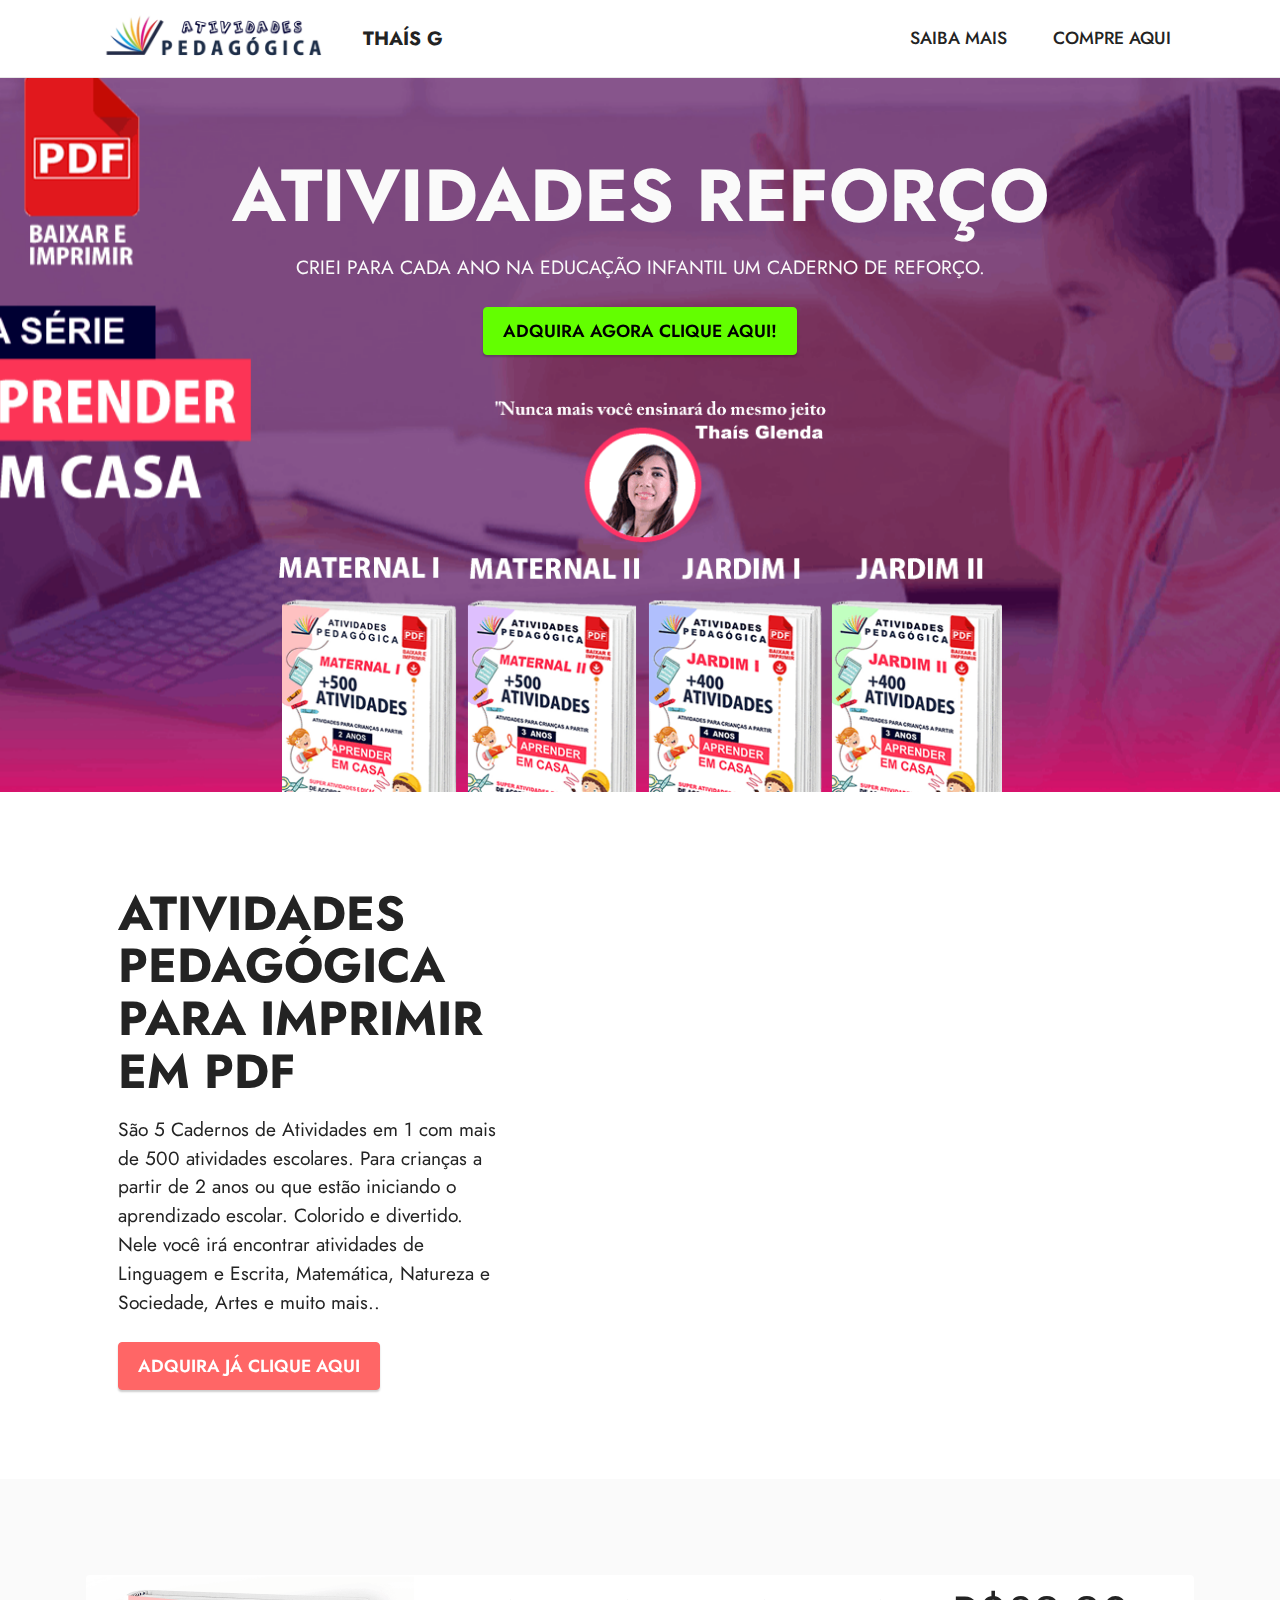
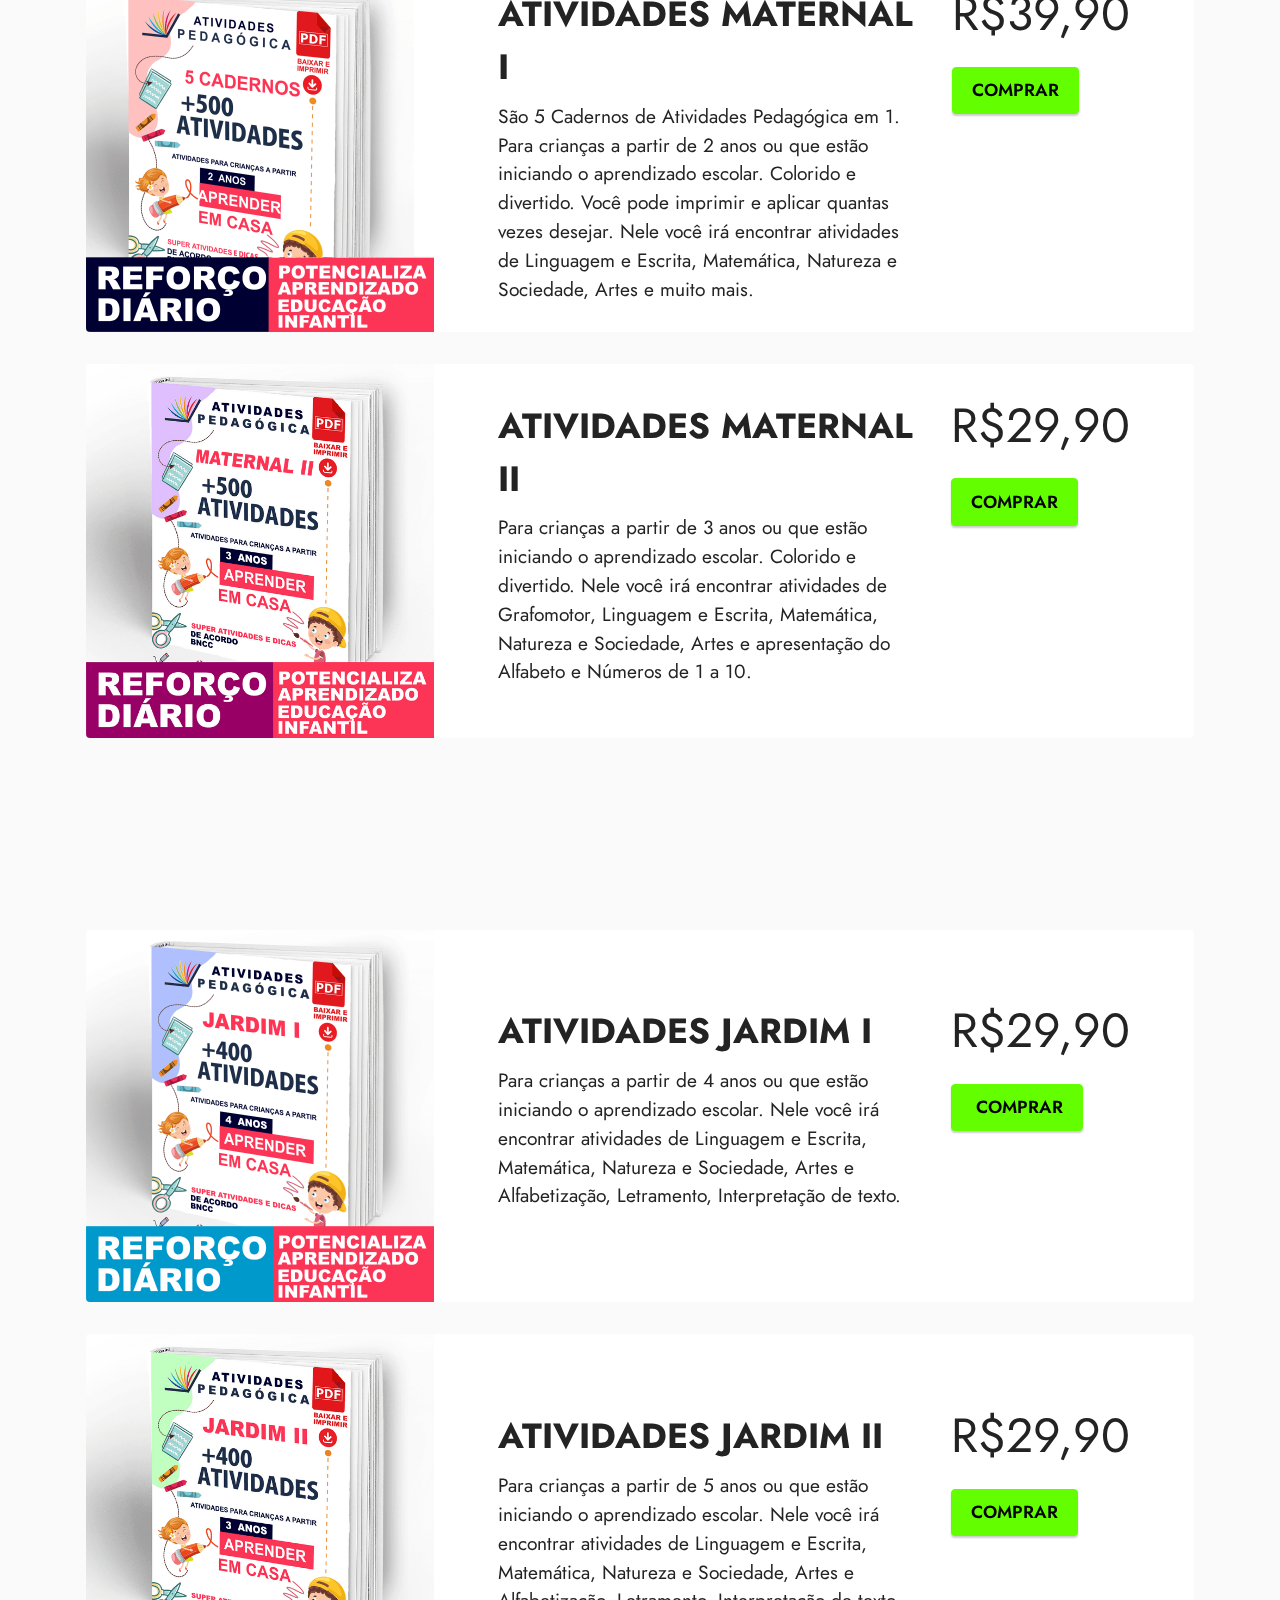
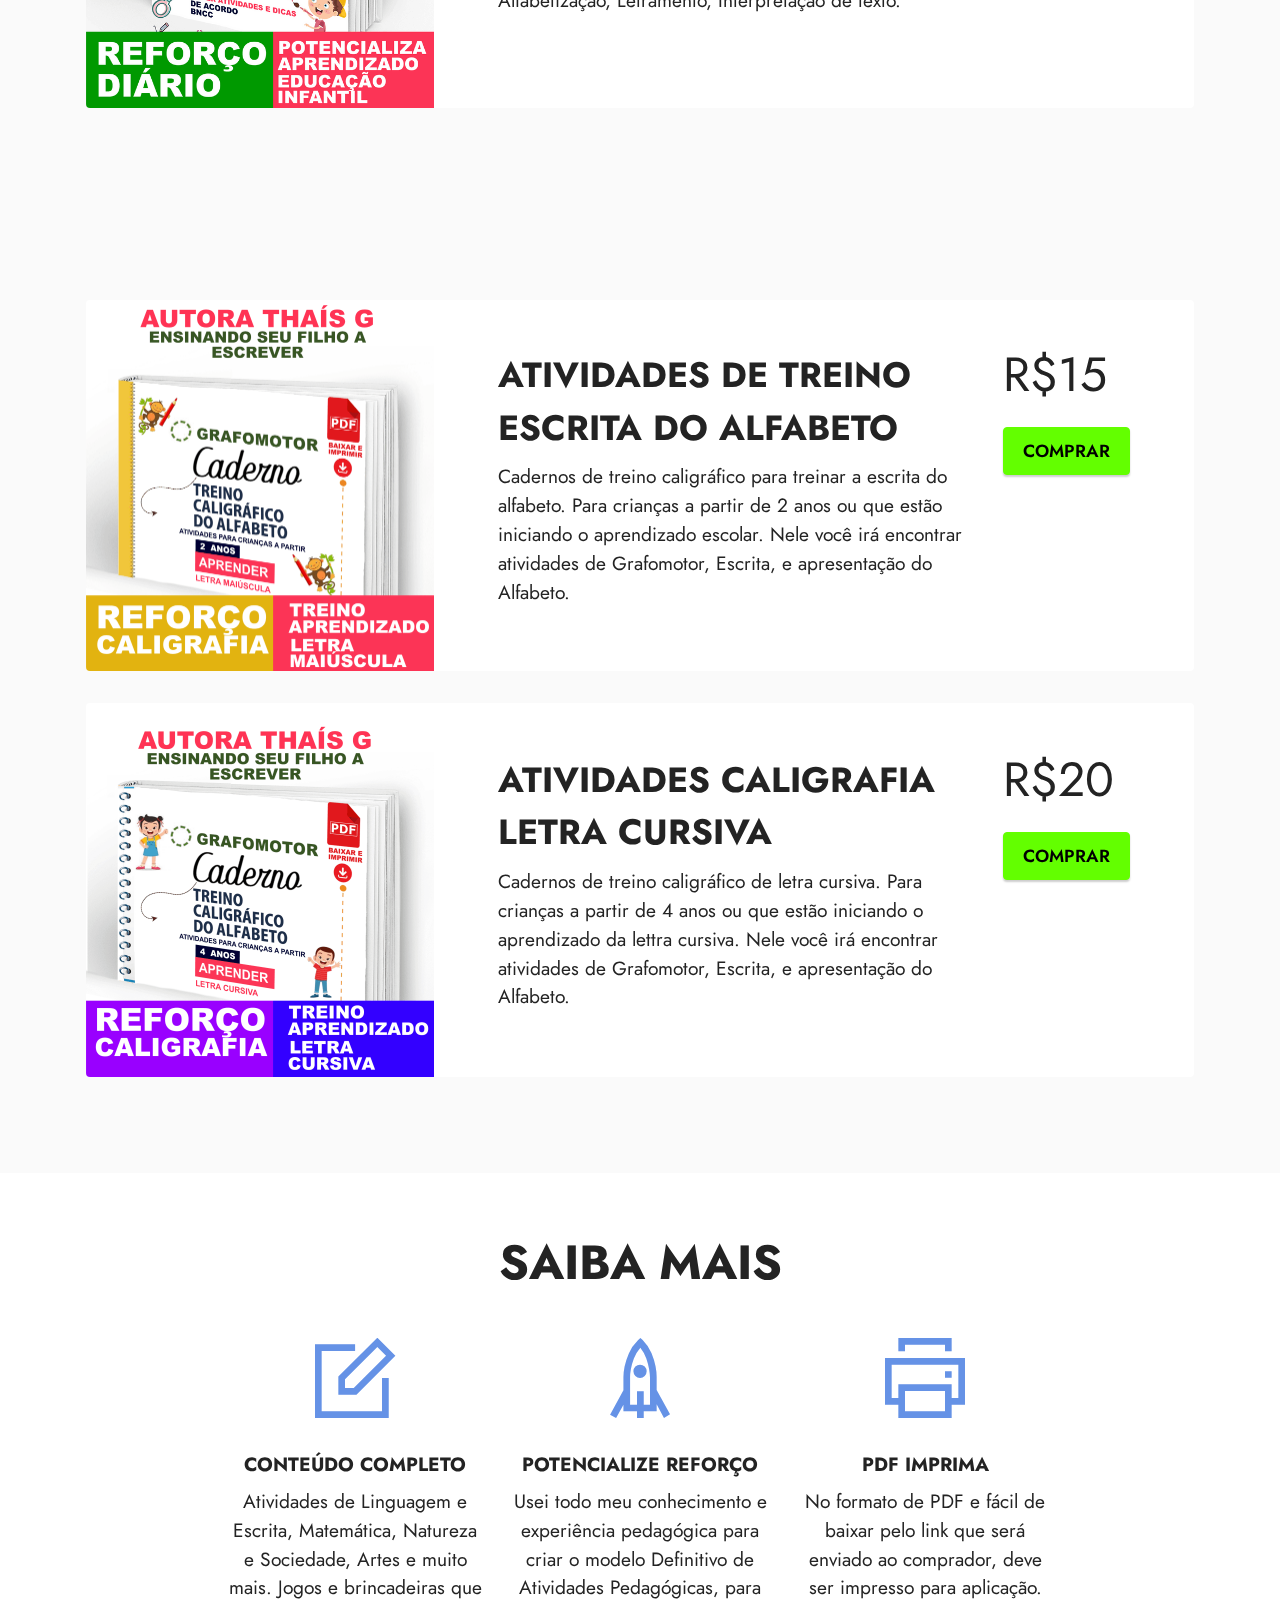
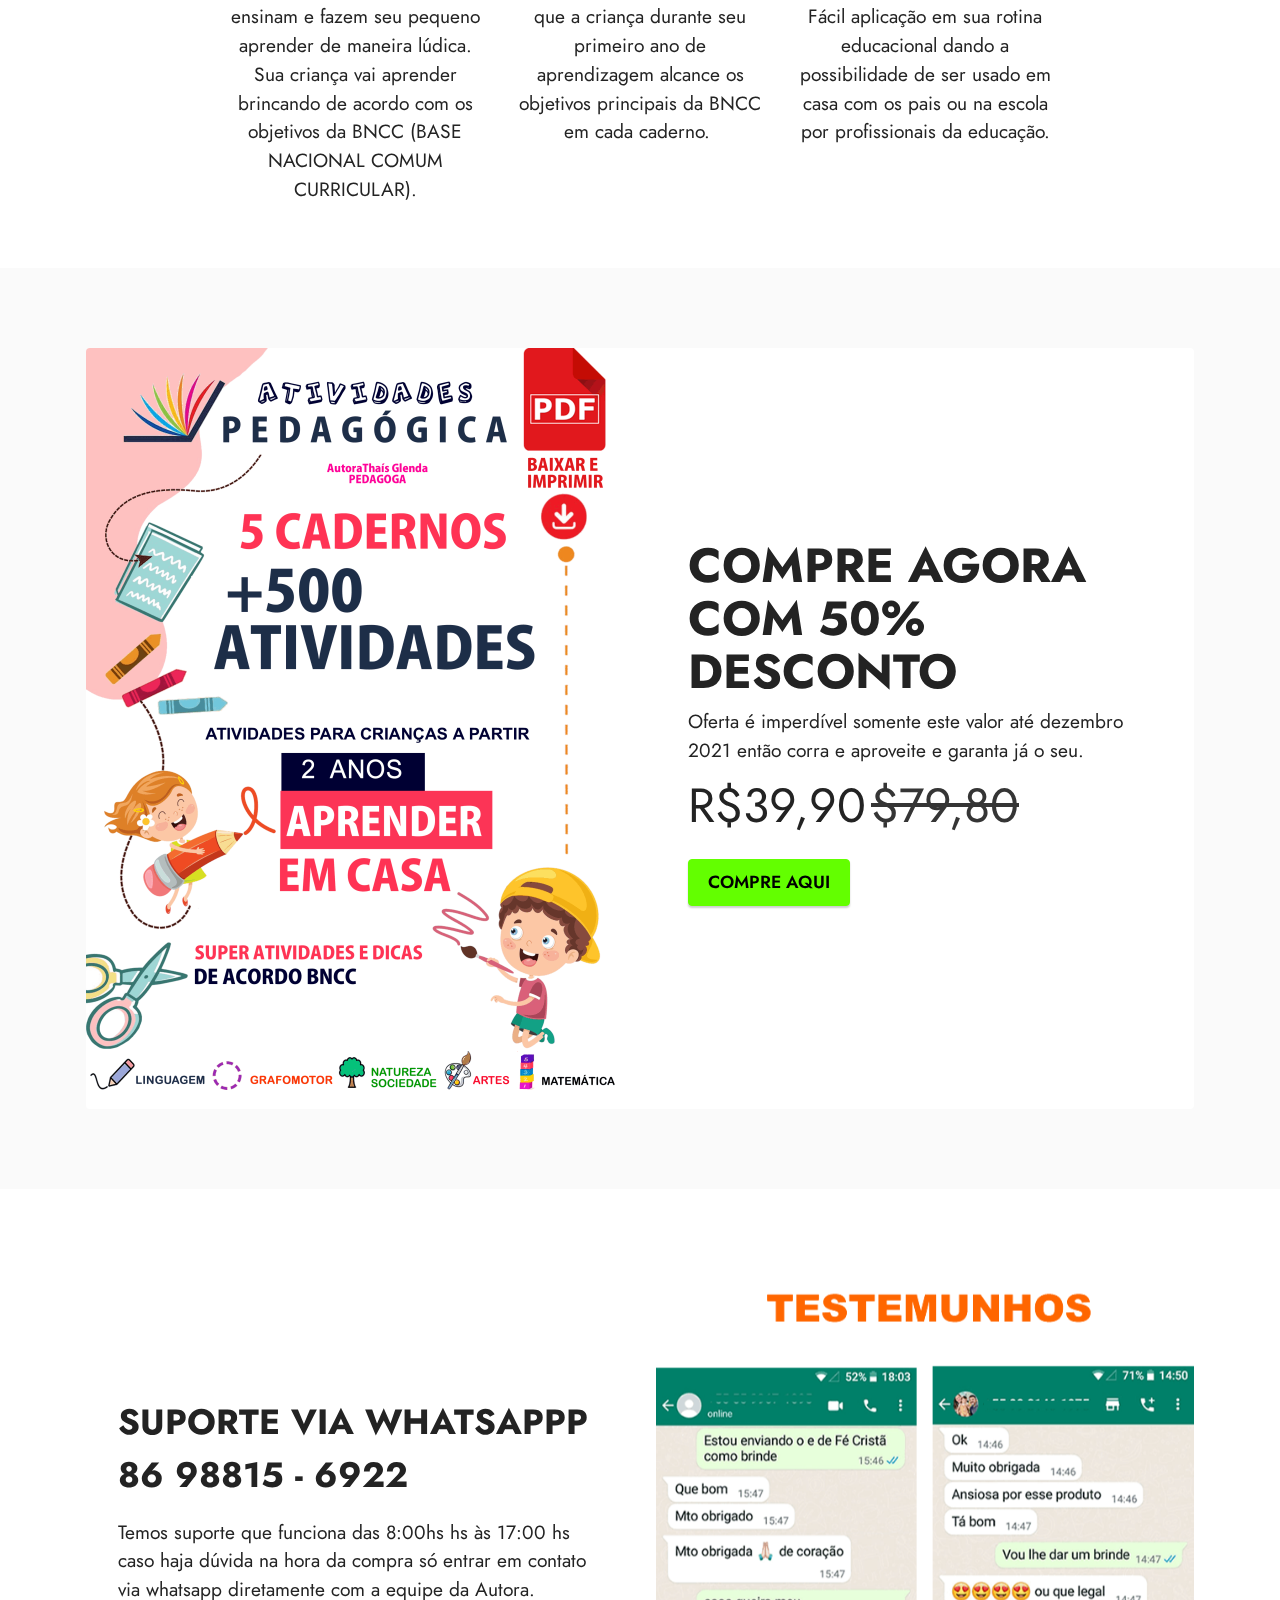
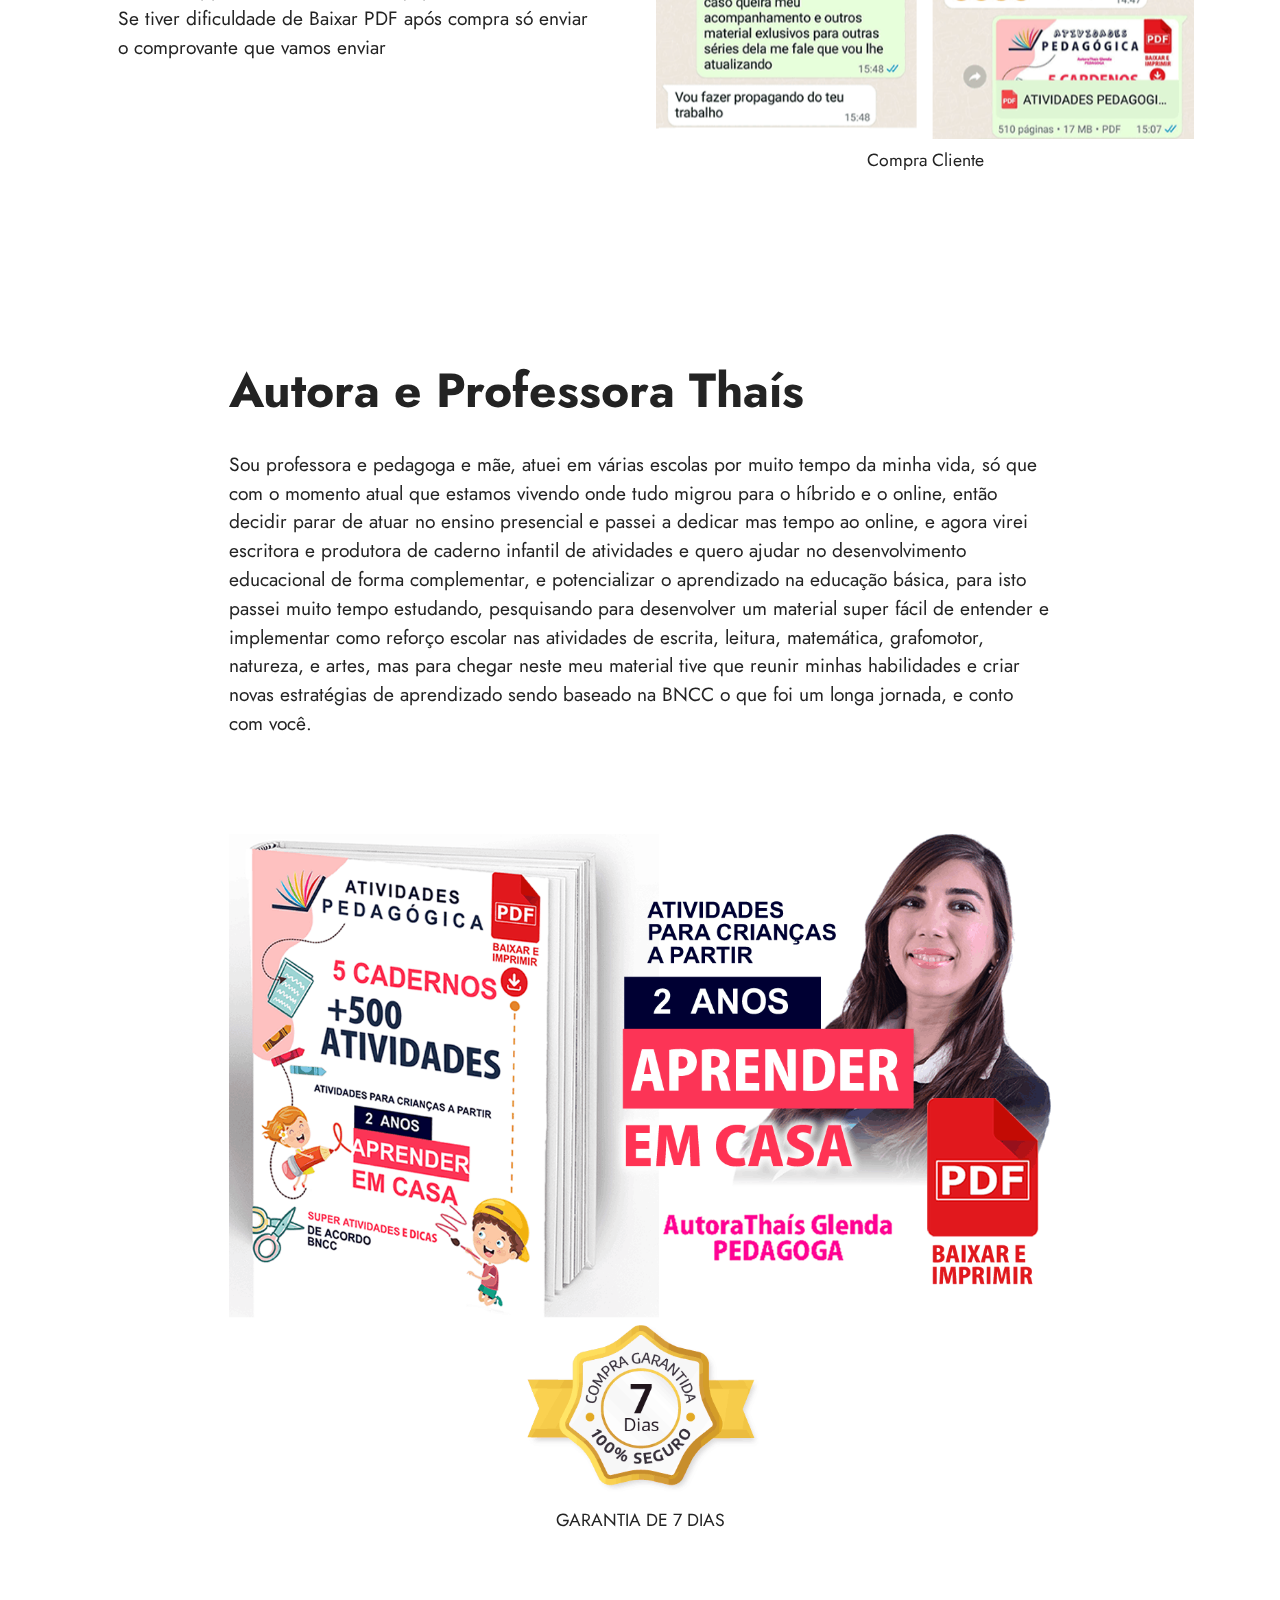
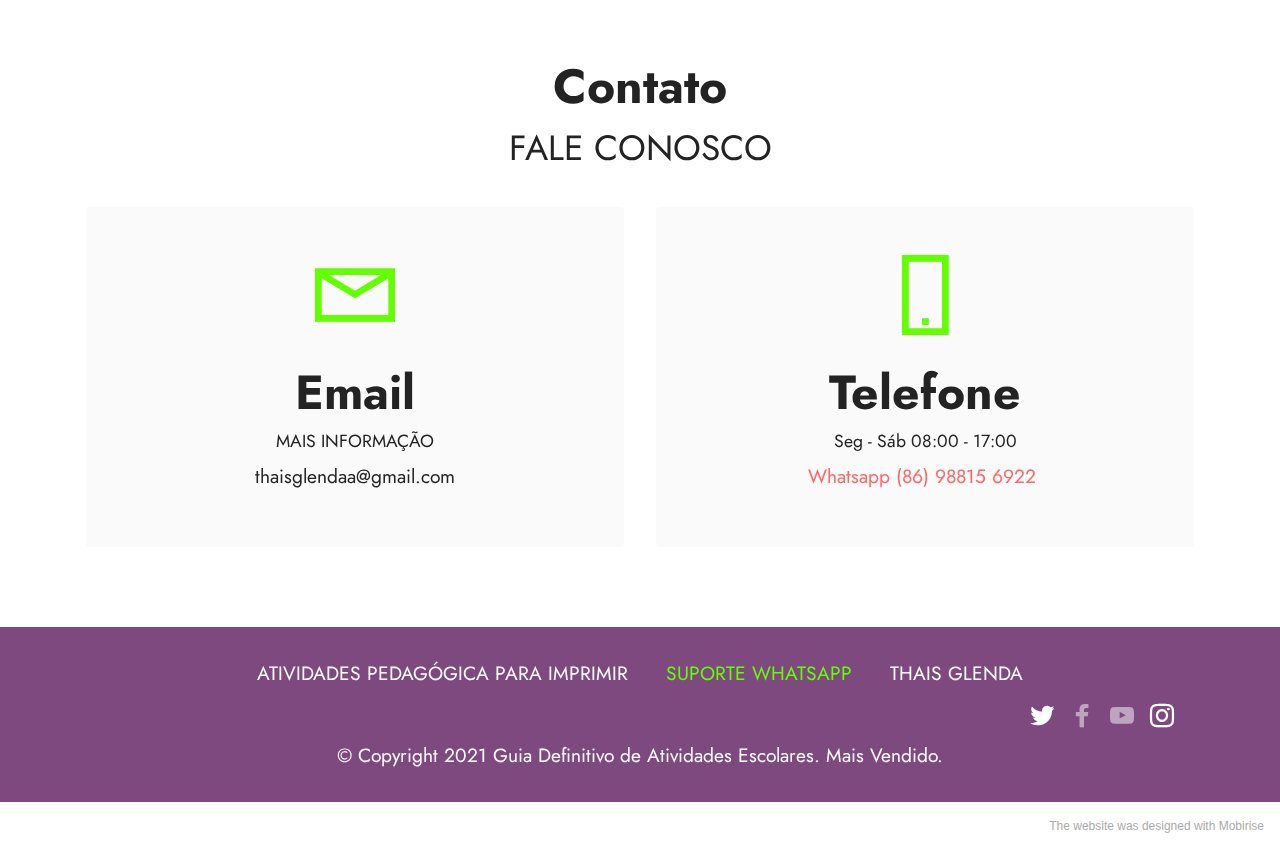
==== index.html @ afdeb7a1 "Add files via upload" ====
<!DOCTYPE html>
<html  >
<head>
  <!-- Site made with Mobirise Website Builder v5.4.1, https://mobirise.com -->
  <meta charset="UTF-8">
  <meta http-equiv="X-UA-Compatible" content="IE=edge">
  <meta name="generator" content="Mobirise v5.4.1, mobirise.com">
  <meta name="twitter:card" content="summary_large_image"/>
  <meta name="twitter:image:src" content="assets/images/index-meta.jpeg">
  <meta property="og:image" content="assets/images/index-meta.jpeg">
  <meta name="twitter:title" content="Atividades Pedagógica para Imprimir">
  <meta name="viewport" content="width=device-width, initial-scale=1, minimum-scale=1">
  <link rel="shortcut icon" href="assets/images/logo-565x130.png" type="image/x-icon">
  <meta name="description" content="São 5 Cadernos de Atividades em 1 com mais de 500 atividades escolares. Para crianças a partir de 2 anos ou que estão iniciando o aprendizado escolar. Colorido e divertido. Nele você irá encontrar atividades de Linguagem e Escrita, Matemática, Natureza e Sociedade, Artes e muito mais..">
  
  
  <title>Atividades Pedagógica para Imprimir</title>
  <link rel="stylesheet" href="assets/web/assets/mobirise-icons2/mobirise2.css">
  <link rel="stylesheet" href="assets/bootstrap/css/bootstrap.min.css">
  <link rel="stylesheet" href="assets/bootstrap/css/bootstrap-grid.min.css">
  <link rel="stylesheet" href="assets/bootstrap/css/bootstrap-reboot.min.css">
  <link rel="stylesheet" href="assets/parallax/jarallax.css">
  <link rel="stylesheet" href="assets/dropdown/css/style.css">
  <link rel="stylesheet" href="assets/socicon/css/styles.css">
  <link rel="stylesheet" href="assets/theme/css/style.css">
  <link rel="preload" href="https://fonts.googleapis.com/css?family=Jost:100,200,300,400,500,600,700,800,900,100i,200i,300i,400i,500i,600i,700i,800i,900i&display=swap" as="style" onload="this.onload=null;this.rel='stylesheet'">
  <noscript><link rel="stylesheet" href="https://fonts.googleapis.com/css?family=Jost:100,200,300,400,500,600,700,800,900,100i,200i,300i,400i,500i,600i,700i,800i,900i&display=swap"></noscript>
  <link rel="preload" as="style" href="assets/mobirise/css/mbr-additional.css"><link rel="stylesheet" href="assets/mobirise/css/mbr-additional.css" type="text/css">
  
  
  
  
</head>
<body>
  
  <section data-bs-version="5.1" class="menu cid-s48OLK6784" once="menu" id="menu1-h">
    
    <nav class="navbar navbar-dropdown navbar-fixed-top navbar-expand-lg">
        <div class="container">
            <div class="navbar-brand">
                <span class="navbar-logo">
                    <a href="https://mobiri.se">
                        <img src="assets/images/logo-565x130.png" alt="Mobirise" style="height: 3.8rem;">
                    </a>
                </span>
                <span class="navbar-caption-wrap"><a class="navbar-caption text-black text-primary display-7" href="index.html#header15-k">THAÍS G</a></span>
            </div>
            <button class="navbar-toggler" type="button" data-toggle="collapse" data-bs-toggle="collapse" data-target="#navbarSupportedContent" data-bs-target="#navbarSupportedContent" aria-controls="navbarNavAltMarkup" aria-expanded="false" aria-label="Toggle navigation">
                <div class="hamburger">
                    <span></span>
                    <span></span>
                    <span></span>
                    <span></span>
                </div>
            </button>
            <div class="collapse navbar-collapse" id="navbarSupportedContent">
                <ul class="navbar-nav nav-dropdown nav-right" data-app-modern-menu="true"><li class="nav-item"><a class="nav-link link text-black text-primary display-4" href="index.html#features1-l">SAIBA MAIS</a></li>
                    <li class="nav-item"><a class="nav-link link text-black text-primary display-4" href="https://go.hotmart.com/N61019322M?dp=1">COMPRE AQUI</a></li></ul>
                
                
            </div>
        </div>
    </nav>

</section>

<section data-bs-version="5.1" class="header10 cid-t0ztSGI2uN mbr-parallax-background" id="header10-s">

    

    

    <div class="align-center container-fluid">
        <div class="row justify-content-center">
            <div class="col-md-12 col-lg-9">
                <h1 class="mbr-section-title mbr-fonts-style mb-3 display-1"><strong>ATIVIDADES REFORÇO</strong></h1>
                <p class="mbr-text mbr-fonts-style display-7">CRIEI PARA CADA ANO NA EDUCAÇÃO INFANTIL UM CADERNO DE REFORÇO.</p>
                <div class="mbr-section-btn mt-3"><a class="btn btn-primary display-4" href="index.html#features9-p">ADQUIRA AGORA CLIQUE AQUI!</a></div>
                <div class="image-wrap mt-4">
                    <img src="assets/images/banner-1-800x400.png" alt="Mobirise" title="">
                </div>
            </div>
        </div>
    </div>
</section>

<section data-bs-version="5.1" class="header15 cid-sOcH9zo1Qb" id="header15-k">
    

    

    <div class="container">
        <div class="row justify-content-center">
            <div class="col-12 col-md">
                <div class="text-wrapper">
                    <h2 class="mbr-section-title mb-3 mbr-fonts-style display-2"><strong>ATIVIDADES PEDAGÓGICA PARA IMPRIMIR EM PDF</strong></h2>
                    <p class="mbr-text mb-3 mbr-fonts-style display-7">São 5 Cadernos de Atividades em 1 com mais de 500 atividades escolares. Para crianças a partir de 2 anos ou que estão iniciando o aprendizado escolar. Colorido e divertido. Nele você irá encontrar atividades de Linguagem e Escrita, Matemática, Natureza e Sociedade, Artes e muito mais..
                    </p>
                    <div class="mbr-section-btn"><a class="btn btn-secondary display-4" href="https://go.hotmart.com/N61019322M?dp=1">ADQUIRA JÁ CLIQUE AQUI</a></div>
                </div>
            </div>
            <div class="mbr-figure col-12 col-md-7"><iframe class="mbr-embedded-video" src="https://www.youtube.com/embed/AF_CC1U1dyk?rel=0&amp;amp;showinfo=0&amp;autoplay=1&amp;loop=1&amp;playlist=AF_CC1U1dyk" width="1280" height="720" frameborder="0" allowfullscreen></iframe></div>
        </div>
    </div>
</section>

<section data-bs-version="5.1" class="features8 cid-t0ztbMod6F" xmlns="http://www.w3.org/1999/html" id="features9-p">
    
    

    

    <div class="container">
        <div class="card">
            <div class="card-wrapper">
                <div class="row align-items-center">
                    <div class="col-12 col-md-4">
                        <div class="image-wrapper">
                            <img src="assets/images/martenal-i-696x748.png" alt="Mobirise">
                        </div>
                    </div>
                    <div class="col-12 col-md">
                        <div class="card-box">
                            <div class="row">
                                <div class="col-md">
                                    <h6 class="card-title mbr-fonts-style display-5"><strong>ATIVIDADES </strong><strong>MATERNAL I</strong></h6>
                                    <p class="mbr-text mbr-fonts-style display-7">São 5 Cadernos de Atividades Pedagógica em 1. Para crianças a partir de 2 anos ou que estão iniciando o aprendizado escolar. Colorido e divertido. Você pode imprimir e aplicar quantas vezes desejar. Nele você irá encontrar atividades de Linguagem e Escrita, Matemática, Natureza e Sociedade, Artes e muito mais.</p>
                                </div>
                                <div class="col-md-auto">
                                    <p class="price mbr-fonts-style display-2">R$39,90</p>
                                    <div class="mbr-section-btn"><a href="https://go.hotmart.com/N61019322M?dp=1" class="btn btn-primary display-4">COMPRAR</a></div>
                                </div>
                                <div></div>
                            </div>
                        </div>
                    </div>
                </div>
            </div>
        </div>
        <div class="card">
            <div class="card-wrapper">
                <div class="row align-items-center">
                    <div class="col-12 col-md-4">
                        <div class="image-wrapper">
                            <img src="assets/images/martenal-ii-640x688.png" alt="Mobirise">
                        </div>
                    </div>
                    <div class="col-12 col-md">
                        <div class="card-box">
                            <div class="row">
                                <div class="col-md">
                                    <h6 class="card-title mbr-fonts-style display-5"><strong>ATIVIDADES MATERNAL II</strong></h6>
                                    <p class="mbr-text mbr-fonts-style display-7">
                                        Para crianças a partir de 3 anos ou que estão iniciando o aprendizado escolar. Colorido e divertido. Nele você irá encontrar atividades de Grafomotor, Linguagem e Escrita, Matemática, Natureza e Sociedade, Artes e apresentação do Alfabeto e Números de 1 a 10.
                                    </p>
                                </div>
                                <div class="col-md-auto">
                                    <p class="price mbr-fonts-style display-2">R$29,90</p>
                                    <div class="mbr-section-btn"><a href="https://go.hotmart.com/W68100868F?dp=1" class="btn btn-primary display-4">COMPRAR</a></div>
                                </div>
                                <div></div>
                            </div>
                        </div>
                    </div>
                </div>
            </div>
        </div>
        
    </div>
</section>

<section data-bs-version="5.1" class="features8 cid-t0ztcKbwck" xmlns="http://www.w3.org/1999/html" id="features9-q">
    
    

    

    <div class="container">
        <div class="card">
            <div class="card-wrapper">
                <div class="row align-items-center">
                    <div class="col-12 col-md-4">
                        <div class="image-wrapper">
                            <img src="assets/images/jardim-i-696x748.png" alt="Mobirise">
                        </div>
                    </div>
                    <div class="col-12 col-md">
                        <div class="card-box">
                            <div class="row">
                                <div class="col-md">
                                    <h6 class="card-title mbr-fonts-style display-5"><strong>ATIVIDADES JARDIM I</strong></h6>
                                    <p class="mbr-text mbr-fonts-style display-7">
                                        Para crianças a partir de 4 anos ou que estão iniciando o aprendizado escolar. Nele você irá encontrar atividades de Linguagem e Escrita, Matemática, Natureza e Sociedade, Artes e Alfabetização, Letramento, Interpretação de texto.
                                    </p>
                                </div>
                                <div class="col-md-auto">
                                    <p class="price mbr-fonts-style display-2">R$29,90</p>
                                    <div class="mbr-section-btn"><a href="https://go.hotmart.com/S68097627K?dp=1" class="btn btn-primary display-4">&nbsp;COMPRAR</a></div>
                                </div>
                                <div></div>
                            </div>
                        </div>
                    </div>
                </div>
            </div>
        </div>
        <div class="card">
            <div class="card-wrapper">
                <div class="row align-items-center">
                    <div class="col-12 col-md-4">
                        <div class="image-wrapper">
                            <img src="assets/images/jardim-ii-640x688.png" alt="Mobirise">
                        </div>
                    </div>
                    <div class="col-12 col-md">
                        <div class="card-box">
                            <div class="row">
                                <div class="col-md">
                                    <h6 class="card-title mbr-fonts-style display-5"><strong>ATIVIDADES JARDIM II</strong></h6>
                                    <p class="mbr-text mbr-fonts-style display-7">
                                        Para crianças a partir de 5 anos ou que estão iniciando o aprendizado escolar. Nele você irá encontrar atividades de Linguagem e Escrita, Matemática, Natureza e Sociedade, Artes e Alfabetização, Letramento, Interpretação de texto.
                                    </p>
                                </div>
                                <div class="col-md-auto">
                                    <p class="price mbr-fonts-style display-2">R$29,90</p>
                                    <div class="mbr-section-btn"><a href="https://go.hotmart.com/I68101358X?dp=1" class="btn btn-primary display-4">COMPRAR</a></div>
                                </div>
                                <div></div>
                            </div>
                        </div>
                    </div>
                </div>
            </div>
        </div>
        
    </div>
</section>

<section data-bs-version="5.1" class="features8 cid-t0ztdsixpf" xmlns="http://www.w3.org/1999/html" id="features9-r">
    
    

    

    <div class="container">
        <div class="card">
            <div class="card-wrapper">
                <div class="row align-items-center">
                    <div class="col-12 col-md-4">
                        <div class="image-wrapper">
                            <img src="assets/images/publicidade-696x748.png" alt="Mobirise">
                        </div>
                    </div>
                    <div class="col-12 col-md">
                        <div class="card-box">
                            <div class="row">
                                <div class="col-md">
                                    <h6 class="card-title mbr-fonts-style display-5"><strong>ATIVIDADES DE TREINO ESCRITA DO ALFABETO</strong></h6>
                                    <p class="mbr-text mbr-fonts-style display-7">
                                        Cadernos de treino caligráfico para treinar a escrita do alfabeto. Para crianças a partir de 2 anos ou que estão iniciando o aprendizado escolar. Nele você irá encontrar atividades de Grafomotor, Escrita, e apresentação do Alfabeto.&nbsp;</p>
                                </div>
                                <div class="col-md-auto">
                                    <p class="price mbr-fonts-style display-2">R$15</p>
                                    <div class="mbr-section-btn"><a href="https://go.hotmart.com/B68101853Y?dp=1" class="btn btn-primary display-4">COMPRAR</a></div>
                                </div>
                                <div></div>
                            </div>
                        </div>
                    </div>
                </div>
            </div>
        </div>
        <div class="card">
            <div class="card-wrapper">
                <div class="row align-items-center">
                    <div class="col-12 col-md-4">
                        <div class="image-wrapper">
                            <img src="assets/images/letra-curssiva-696x748.png" alt="Mobirise">
                        </div>
                    </div>
                    <div class="col-12 col-md">
                        <div class="card-box">
                            <div class="row">
                                <div class="col-md">
                                    <h6 class="card-title mbr-fonts-style display-5">
                                        <strong>ATIVIDADES CALIGRAFIA LETRA CURSIVA</strong></h6>
                                    <p class="mbr-text mbr-fonts-style display-7">
                                        Cadernos de treino caligráfico de letra cursiva. Para crianças a partir de 4 anos ou que estão iniciando o aprendizado da lettra cursiva. Nele você irá encontrar atividades de Grafomotor, Escrita, e apresentação do Alfabeto.
                                    </p>
                                </div>
                                <div class="col-md-auto">
                                    <p class="price mbr-fonts-style display-2">R$20</p>
                                    <div class="mbr-section-btn"><a href="https://go.hotmart.com/M68096478U?dp=1" class="btn btn-primary display-4">COMPRAR</a></div>
                                </div>
                                <div></div>
                            </div>
                        </div>
                    </div>
                </div>
            </div>
        </div>
        
    </div>
</section>

<section data-bs-version="5.1" class="features1 cid-sOcHqLMQd8" id="features1-l">
    

    
    <div class="container">
        <div class="row">
            <div class="col-12 col-lg-9">
                <h3 class="mbr-section-title mbr-fonts-style align-center mb-0 display-2"><strong>SAIBA MAIS</strong></h3>
                
            </div>
        </div>
        <div class="row">
            <div class="card col-12 col-md-6 col-lg-3">
                <div class="card-wrapper">
                    <div class="card-box align-center">
                        <div class="iconfont-wrapper">
                            <span class="mbr-iconfont mobi-mbri-edit mobi-mbri"></span>
                        </div>
                        <h5 class="card-title mbr-fonts-style display-7"><strong>CONTEÚDO COMPLETO</strong></h5>
                        <p class="card-text mbr-fonts-style display-7">Atividades de Linguagem e Escrita, Matemática, Natureza e Sociedade, Artes e muito mais. Jogos e brincadeiras que ensinam e fazem seu pequeno aprender de maneira lúdica. Sua criança vai aprender brincando de acordo com os objetivos da BNCC (BASE NACIONAL COMUM CURRICULAR).</p>
                    </div>
                </div>
            </div>
            <div class="card col-12 col-md-6 col-lg-3">
                <div class="card-wrapper">
                    <div class="card-box align-center">
                        <div class="iconfont-wrapper">
                            <span class="mbr-iconfont mobi-mbri-rocket mobi-mbri"></span>
                        </div>
                        <h5 class="card-title mbr-fonts-style display-7"><strong>POTENCIALIZE REFORÇO</strong></h5>
                        <p class="card-text mbr-fonts-style display-7">Usei todo meu conhecimento e experiência pedagógica para criar o modelo Definitivo de Atividades Pedagógicas, para que a criança durante seu primeiro ano de aprendizagem alcance os objetivos principais da BNCC em cada caderno.&nbsp;</p>
                    </div>
                </div>
            </div>
            <div class="card col-12 col-md-6 col-lg-3">
                <div class="card-wrapper">
                    <div class="card-box align-center">
                        <div class="iconfont-wrapper">
                            <span class="mbr-iconfont mobi-mbri-print mobi-mbri"></span>
                        </div>
                        <h5 class="card-title mbr-fonts-style display-7"><strong>PDF IMPRIMA</strong></h5>
                        <p class="card-text mbr-fonts-style display-7">No formato de PDF e fácil de baixar pelo link que será enviado ao comprador, deve ser impresso para aplicação.<br>Fácil aplicação em sua rotina educacional dando a possibilidade de ser usado em casa com os pais ou na escola por profissionais da educação.</p>
                    </div>
                </div>
            </div>
            
        </div>
    </div>
</section>

<section data-bs-version="5.1" class="features6 cid-sOcIKu8Q3k" id="features7-o">
    <!---->
    

    
    <div class="container">
        <div class="card-wrapper">
            <div class="row align-items-center">
                <div class="col-12 col-lg-6">
                    <div class="image-wrapper">
                        <img src="assets/images/capa-1076x1522.png" alt="Mobirise">
                    </div>
                </div>
                <div class="col-12 col-lg">
                    <div class="text-box">
                        <h5 class="mbr-title mbr-fonts-style display-2"><strong>COMPRE AGORA</strong><br><strong>COM 50% DESCONTO</strong></h5>
                        <p class="mbr-text mbr-fonts-style display-7">Oferta é imperdível somente este valor até dezembro 2021 então corra e aproveite e garanta já o seu.&nbsp;</p>
                        <div class="cost">
                            <span class="currentcost mbr-fonts-style pr-2 display-2">R$39,90</span>
                            <span class="oldcost mbr-fonts-style display-2">$79,80</span>
                        </div>
                        <div class="mbr-section-btn pt-3"><a href="https://go.hotmart.com/N61019322M?dp=1" class="btn btn-primary display-4">COMPRE AQUI</a></div>
                    </div>
                </div>
            </div>
        </div>
    </div>
</section>

<section data-bs-version="5.1" class="image2 cid-sOcHD6bSqN" id="image2-m">
    

    

    <div class="container">
        <div class="row align-items-center">
            <div class="col-12 col-lg-6">
                <div class="image-wrapper">
                    <img src="assets/images/testemunho-1-640x887.png" alt="Mobirise">
                    <p class="mbr-description mbr-fonts-style mt-2 align-center display-4">Compra Cliente</p>
                </div>
            </div>
            <div class="col-12 col-lg">
                <div class="text-wrapper">
                    <h3 class="mbr-section-title mbr-fonts-style mb-3 display-5"><strong>SUPORTE VIA WHATSAPPP</strong><br><strong>86 98815 - 6922</strong></h3>
                    <p class="mbr-text mbr-fonts-style display-7">Temos suporte que funciona das 8:00hs hs às 17:00 hs caso haja dúvida na hora da compra só entrar em contato via whatsapp diretamente com a equipe da Autora. <br>Se tiver dificuldade de Baixar PDF após compra só enviar o comprovante que vamos enviar</p>
                </div>
            </div>
        </div>
    </div>
</section>

<section data-bs-version="5.1" class="content1 cid-s48udlf8KU" id="content1-8">
    
    <div class="container">
        <div class="row justify-content-center">
            <div class="title col-12 col-md-9">
                <h3 class="mbr-section-title mbr-fonts-style align-center mb-4 display-2"><strong>Autora e Professora Thaís</strong></h3>
                <h4 class="mbr-section-subtitle align-center mbr-fonts-style mb-4 display-7">Sou professora e pedagoga e mãe, atuei em várias escolas por muito tempo da minha vida, só que com o momento atual que estamos vivendo onde tudo migrou para o híbrido e o online, então decidir parar de atuar no ensino presencial e passei a dedicar mas tempo ao online, e agora virei escritora e produtora de caderno infantil de atividades e quero ajudar no desenvolvimento educacional de forma complementar, e potencializar o aprendizado na educação básica, para isto passei muito tempo estudando, pesquisando para desenvolver um material super fácil de entender e implementar como reforço escolar nas atividades de escrita, leitura, matemática, grafomotor, natureza, e artes, mas para chegar neste meu material tive que reunir minhas habilidades e criar novas estratégias de aprendizado sendo baseado na BNCC o que foi um longa jornada, e conto com você.</h4>
                
            </div>
        </div>
    </div>
</section>

<section data-bs-version="5.1" class="image3 cid-s48upRUlSD" id="image3-9">
    

    

    <div class="container">
        <div class="row justify-content-center">
            <div class="col-12 col-lg-9">
                <div class="image-wrapper">
                    <img src="assets/images/banner-1200x970.png" alt="Mobirise">
                    <p class="mbr-description mbr-fonts-style mt-2 align-center display-4">GARANTIA DE 7 DIAS</p>
                </div>
            </div>
        </div>
    </div>
</section>

<section data-bs-version="5.1" class="contacts1 cid-sOcIi6eHOd" id="contacts1-n">

    

    
    <div class="container">
        <div class="mbr-section-head">
            <h3 class="mbr-section-title mbr-fonts-style align-center mb-0 display-2">
                <strong>Contato</strong></h3>
            <h4 class="mbr-section-subtitle mbr-fonts-style align-center mb-0 mt-2 display-5">FALE CONOSCO</h4>
        </div>
        <div class="row justify-content-center mt-4">
            <div class="card col-12 col-lg-6">
                <div class="card-wrapper">
                    <div class="card-box align-center">
                        <div class="image-wrapper">
                            <span class="mbr-iconfont mobi-mbri-letter mobi-mbri"></span>
                        </div>
                        <h4 class="card-title mbr-fonts-style mb-2 display-2">
                            <strong>Email</strong>
                        </h4>
                        <p class="mbr-text mbr-fonts-style mb-2 display-4">MAIS INFORMAÇÃO</p>
                        <h5 class="link mbr-fonts-style display-7">thaisglendaa@gmail.com</h5>
                    </div>
                </div>
            </div>
            <div class="card col-12 col-lg-6">
                <div class="card-wrapper">
                    <div class="card-box align-center">
                        <div class="image-wrapper">
                            <span class="mbr-iconfont mobi-mbri-mobile-2 mobi-mbri"></span>
                        </div>
                        <h4 class="card-title mbr-fonts-style align-center mb-2 display-2"><strong>Telefone</strong></h4>
                        <p class="mbr-text mbr-fonts-style mb-2 display-4">Seg - Sáb 08:00 - 17:00</p>
                        <h5 class="link mbr-black mbr-fonts-style display-7"><a href="https://api.whatsapp.com/send?phone=5586988156922&text=ATIVIDADES%20PEDAG%C3%93GICA%20PARA%20IMPRIMIR" class="text-secondary">Whatsapp&nbsp;(86)&nbsp;98815 6922</a>&nbsp;</h5>
                    </div>
                </div>
            </div>
        </div>
    </div>
</section>

<section data-bs-version="5.1" class="footer3 cid-s48P1Icc8J" once="footers" id="footer3-i">

    

    

    <div class="container">
        <div class="media-container-row align-center mbr-white">
            <div class="row row-links">
                <ul class="foot-menu">
                    
                    
                    
                    
                    
                <li class="foot-menu-item mbr-fonts-style display-7">ATIVIDADES PEDAGÓGICA PARA IMPRIMIR</li><li class="foot-menu-item mbr-fonts-style display-7"><a href="https://api.whatsapp.com/send?phone=5586988156922&text=ATIVIDADES%20PEDAG%C3%93GICA%20PARA%20IMPRIMIR" class="text-primary">&nbsp;SUPORTE WHATSAPP&nbsp;</a></li><li class="foot-menu-item mbr-fonts-style display-7">THAIS GLENDA</li></ul>
            </div>
            <div class="row social-row">
                <div class="social-list align-right pb-2">
                    
                    
                    
                    
                    
                    
                <div class="soc-item">
                        
                            <span class="mbr-iconfont mbr-iconfont-social socicon-twitter socicon"></span>
                        
                    </div><div class="soc-item">
                        <a href="https://www.facebook.com/glenda.alves.3/" target="_blank">
                            <span class="mbr-iconfont mbr-iconfont-social socicon-facebook socicon"></span>
                        </a>
                    </div><div class="soc-item">
                        <a href="https://www.youtube.com/channel/UC55akMqNbkw8jbWvsM75ecA" target="_blank">
                            <span class="mbr-iconfont mbr-iconfont-social socicon-youtube socicon"></span>
                        </a>
                    </div><div class="soc-item">
                        
                            <span class="mbr-iconfont mbr-iconfont-social socicon-instagram socicon"></span>
                        
                    </div></div>
            </div>
            <div class="row row-copirayt">
                <p class="mbr-text mb-0 mbr-fonts-style mbr-white align-center display-7">
                    © Copyright 2021 Guia Definitivo de Atividades Escolares. Mais Vendido.
                </p>
            </div>
        </div>
    </div>
</section><section style="background-color: #fff; font-family: -apple-system, BlinkMacSystemFont, 'Segoe UI', 'Roboto', 'Helvetica Neue', Arial, sans-serif; color:#aaa; font-size:12px; padding: 0; align-items: center; display: flex;"><a href="https://mobirise.site/w" style="flex: 1 1; height: 3rem; padding-left: 1rem;"></a><p style="flex: 0 0 auto; margin:0; padding-right:1rem;">The <a href="https://mobirise.site/e" style="color:#aaa;">website</a> was designed with Mobirise</p></section><script src="assets/bootstrap/js/bootstrap.bundle.min.js"></script>  <script src="assets/parallax/jarallax.js"></script>  <script src="assets/smoothscroll/smooth-scroll.js"></script>  <script src="assets/ytplayer/index.js"></script>  <script src="assets/dropdown/js/navbar-dropdown.js"></script>  <script src="assets/theme/js/script.js"></script>  
  
  
</body>
</html>
---- assets/web/assets/mobirise-icons2/mobirise2.css ----
@font-face {
  font-family: 'Moririse2';
  font-display: swap;
  src:  url('mobirise2.eot?f2bix4');
  src:  url('mobirise2.eot?f2bix4#iefix') format('embedded-opentype'),
    url('mobirise2.ttf?f2bix4') format('truetype'),
    url('mobirise2.woff?f2bix4') format('woff'),
    url('mobirise2.svg?f2bix4#mobirise2') format('svg');
  font-weight: normal;
  font-style: normal;
}

[class^="mobi-"], [class*=" mobi-"] {
  /* use !important to prevent issues with browser extensions that change fonts */
  font-family: 'Moririse2' !important;
  speak: none;
  font-style: normal;
  font-weight: normal;
  font-variant: normal;
  text-transform: none;
  line-height: 1;

  /* Better Font Rendering =========== */
  -webkit-font-smoothing: antialiased;
  -moz-osx-font-smoothing: grayscale;
}

.mobi-mbri-add-submenu:before {
  content: "\e900";
}
.mobi-mbri-alert:before {
  content: "\e901";
}
.mobi-mbri-align-center:before {
  content: "\e902";
}
.mobi-mbri-align-justify:before {
  content: "\e903";
}
.mobi-mbri-align-left:before {
  content: "\e904";
}
.mobi-mbri-align-right:before {
  content: "\e905";
}
.mobi-mbri-android:before {
  content: "\e906";
}
.mobi-mbri-apple:before {
  content: "\e907";
}
.mobi-mbri-arrow-down:before {
  content: "\e908";
}
.mobi-mbri-arrow-next:before {
  content: "\e909";
}
.mobi-mbri-arrow-prev:before {
  content: "\e90a";
}
.mobi-mbri-arrow-up:before {
  content: "\e90b";
}
.mobi-mbri-bold:before {
  content: "\e90c";
}
.mobi-mbri-bookmark:before {
  content: "\e90d";
}
.mobi-mbri-bootstrap:before {
  content: "\e90e";
}
.mobi-mbri-briefcase:before {
  content: "\e90f";
}
.mobi-mbri-browse:before {
  content: "\e910";
}
.mobi-mbri-bulleted-list:before {
  content: "\e911";
}
.mobi-mbri-calendar:before {
  content: "\e912";
}
.mobi-mbri-camera:before {
  content: "\e913";
}
.mobi-mbri-cart-add:before {
  content: "\e914";
}
.mobi-mbri-cart-full:before {
  content: "\e915";
}
.mobi-mbri-cash:before {
  content: "\e916";
}
.mobi-mbri-change-style:before {
  content: "\e917";
}
.mobi-mbri-chat:before {
  content: "\e918";
}
.mobi-mbri-clock:before {
  content: "\e919";
}
.mobi-mbri-close:before {
  content: "\e91a";
}
.mobi-mbri-cloud:before {
  content: "\e91b";
}
.mobi-mbri-code:before {
  content: "\e91c";
}
.mobi-mbri-contact-form:before {
  content: "\e91d";
}
.mobi-mbri-credit-card:before {
  content: "\e91e";
}
.mobi-mbri-cursor-click:before {
  content: "\e91f";
}
.mobi-mbri-cust-feedback:before {
  content: "\e920";
}
.mobi-mbri-database:before {
  content: "\e921";
}
.mobi-mbri-delivery:before {
  content: "\e922";
}
.mobi-mbri-desktop:before {
  content: "\e923";
}
.mobi-mbri-devices:before {
  content: "\e924";
}
.mobi-mbri-down:before {
  content: "\e925";
}
.mobi-mbri-download-2:before {
  content: "\e926";
}
.mobi-mbri-download:before {
  content: "\e927";
}
.mobi-mbri-drag-n-drop-2:before {
  content: "\e928";
}
.mobi-mbri-drag-n-drop:before {
  content: "\e929";
}
.mobi-mbri-edit-2:before {
  content: "\e92a";
}
.mobi-mbri-edit:before {
  content: "\e92b";
}
.mobi-mbri-error:before {
  content: "\e92c";
}
.mobi-mbri-extension:before {
  content: "\e92d";
}
.mobi-mbri-features:before {
  content: "\e92e";
}
.mobi-mbri-file:before {
  content: "\e92f";
}
.mobi-mbri-flag:before {
  content: "\e930";
}
.mobi-mbri-folder:before {
  content: "\e931";
}
.mobi-mbri-gift:before {
  content: "\e932";
}
.mobi-mbri-github:before {
  content: "\e933";
}
.mobi-mbri-globe-2:before {
  content: "\e934";
}
.mobi-mbri-globe:before {
  content: "\e935";
}
.mobi-mbri-growing-chart:before {
  content: "\e936";
}
.mobi-mbri-hearth:before {
  content: "\e937";
}
.mobi-mbri-help:before {
  content: "\e938";
}
.mobi-mbri-home:before {
  content: "\e939";
}
.mobi-mbri-hot-cup:before {
  content: "\e93a";
}
.mobi-mbri-idea:before {
  content: "\e93b";
}
.mobi-mbri-image-gallery:before {
  content: "\e93c";
}
.mobi-mbri-image-slider:before {
  content: "\e93d";
}
.mobi-mbri-info:before {
  content: "\e93e";
}
.mobi-mbri-italic:before {
  content: "\e93f";
}
.mobi-mbri-key:before {
  content: "\e940";
}
.mobi-mbri-laptop:before {
  content: "\e941";
}
.mobi-mbri-layers:before {
  content: "\e942";
}
.mobi-mbri-left-right:before {
  content: "\e943";
}
.mobi-mbri-left:before {
  content: "\e944";
}
.mobi-mbri-letter:before {
  content: "\e945";
}
.mobi-mbri-like:before {
  content: "\e946";
}
.mobi-mbri-link:before {
  content: "\e947";
}
.mobi-mbri-lock:before {
  content: "\e948";
}
.mobi-mbri-login:before {
  content: "\e949";
}
.mobi-mbri-logout:before {
  content: "\e94a";
}
.mobi-mbri-magic-stick:before {
  content: "\e94b";
}
.mobi-mbri-map-pin:before {
  content: "\e94c";
}
.mobi-mbri-menu:before {
  content: "\e94d";
}
.mobi-mbri-mobile-2:before {
  content: "\e94e";
}
.mobi-mbri-mobile-horizontal:before {
  content: "\e94f";
}
.mobi-mbri-mobile:before {
  content: "\e950";
}
.mobi-mbri-mobirise:before {
  content: "\e951";
}
.mobi-mbri-more-horizontal:before {
  content: "\e952";
}
.mobi-mbri-more-vertical:before {
  content: "\e953";
}
.mobi-mbri-music:before {
  content: "\e954";
}
.mobi-mbri-new-file:before {
  content: "\e955";
}
.mobi-mbri-numbered-list:before {
  content: "\e956";
}
.mobi-mbri-opened-folder:before {
  content: "\e957";
}
.mobi-mbri-pages:before {
  content: "\e958";
}
.mobi-mbri-paper-plane:before {
  content: "\e959";
}
.mobi-mbri-paperclip:before {
  content: "\e95a";
}
.mobi-mbri-phone:before {
  content: "\e95b";
}
.mobi-mbri-photo:before {
  content: "\e95c";
}
.mobi-mbri-photos:before {
  content: "\e95d";
}
.mobi-mbri-pin:before {
  content: "\e95e";
}
.mobi-mbri-play:before {
  content: "\e95f";
}
.mobi-mbri-plus:before {
  content: "\e960";
}
.mobi-mbri-preview:before {
  content: "\e961";
}
.mobi-mbri-print:before {
  content: "\e962";
}
.mobi-mbri-protect:before {
  content: "\e963";
}
.mobi-mbri-question:before {
  content: "\e964";
}
.mobi-mbri-quote-left:before {
  content: "\e965";
}
.mobi-mbri-quote-right:before {
  content: "\e966";
}
.mobi-mbri-redo:before {
  content: "\e967";
}
.mobi-mbri-refresh:before {
  content: "\e968";
}
.mobi-mbri-responsive-2:before {
  content: "\e969";
}
.mobi-mbri-responsive:before {
  content: "\e96a";
}
.mobi-mbri-right:before {
  content: "\e96b";
}
.mobi-mbri-rocket:before {
  content: "\e96c";
}
.mobi-mbri-sad-face:before {
  content: "\e96d";
}
.mobi-mbri-sale:before {
  content: "\e96e";
}
.mobi-mbri-save:before {
  content: "\e96f";
}
.mobi-mbri-search:before {
  content: "\e970";
}
.mobi-mbri-setting-2:before {
  content: "\e971";
}
.mobi-mbri-setting-3:before {
  content: "\e972";
}
.mobi-mbri-setting:before {
  content: "\e973";
}
.mobi-mbri-share:before {
  content: "\e974";
}
.mobi-mbri-shopping-bag:before {
  content: "\e975";
}
.mobi-mbri-shopping-basket:before {
  content: "\e976";
}
.mobi-mbri-shopping-cart:before {
  content: "\e977";
}
.mobi-mbri-sites:before {
  content: "\e978";
}
.mobi-mbri-smile-face:before {
  content: "\e979";
}
.mobi-mbri-speed:before {
  content: "\e97a";
}
.mobi-mbri-star:before {
  content: "\e97b";
}
.mobi-mbri-success:before {
  content: "\e97c";
}
.mobi-mbri-sun:before {
  content: "\e97d";
}
.mobi-mbri-sun2:before {
  content: "\e97e";
}
.mobi-mbri-tablet-vertical:before {
  content: "\e97f";
}
.mobi-mbri-tablet:before {
  content: "\e980";
}
.mobi-mbri-target:before {
  content: "\e981";
}
.mobi-mbri-timer:before {
  content: "\e982";
}
.mobi-mbri-to-ftp:before {
  content: "\e983";
}
.mobi-mbri-to-local-drive:before {
  content: "\e984";
}
.mobi-mbri-touch-swipe:before {
  content: "\e985";
}
.mobi-mbri-touch:before {
  content: "\e986";
}
.mobi-mbri-trash:before {
  content: "\e987";
}
.mobi-mbri-underline:before {
  content: "\e988";
}
.mobi-mbri-undo:before {
  content: "\e989";
}
.mobi-mbri-unlink:before {
  content: "\e98a";
}
.mobi-mbri-unlock:before {
  content: "\e98b";
}
.mobi-mbri-up-down:before {
  content: "\e98c";
}
.mobi-mbri-up:before {
  content: "\e98d";
}
.mobi-mbri-update:before {
  content: "\e98e";
}
.mobi-mbri-upload-2:before {
  content: "\e98f";
}
.mobi-mbri-upload:before {
  content: "\e990";
}
.mobi-mbri-user-2:before {
  content: "\e991";
}
.mobi-mbri-user:before {
  content: "\e992";
}
.mobi-mbri-users:before {
  content: "\e993";
}
.mobi-mbri-video-play:before {
  content: "\e994";
}
.mobi-mbri-video:before {
  content: "\e995";
}
.mobi-mbri-watch:before {
  content: "\e996";
}
.mobi-mbri-website-theme-2:before {
  content: "\e997";
}
.mobi-mbri-website-theme:before {
  content: "\e998";
}
.mobi-mbri-wifi:before {
  content: "\e999";
}
.mobi-mbri-windows:before {
  content: "\e99a";
}
.mobi-mbri-zoom-in:before {
  content: "\e99b";
}
.mobi-mbri-zoom-out:before {
  content: "\e99c";
}
---- assets/parallax/jarallax.css ----
.jarallax {
    position: relative;
    z-index: 0;
}
.jarallax > .jarallax-img {
    position: absolute;
    object-fit: cover;
    /* support for plugin https://github.com/bfred-it/object-fit-images */
    font-family: 'object-fit: cover;';
    top: 0;
    left: 0;
    width: 100%;
    height: 100%;
    z-index: -1;
}
---- assets/dropdown/css/style.css ----
.navbar-dropdown {
  left: 0;
  padding: 0;
  position: absolute;
  right: 0;
  top: 0;
  transition: all 0.45s ease;
  z-index: 1030;
  background: #282828; }
  .navbar-dropdown .navbar-logo {
    margin-right: 0.8rem;
    transition: margin 0.3s ease-in-out;
    vertical-align: middle; }
    .navbar-dropdown .navbar-logo img {
      height: 3.125rem;
      transition: all 0.3s ease-in-out; }
    .navbar-dropdown .navbar-logo.mbr-iconfont {
      font-size: 3.125rem;
      line-height: 3.125rem; }
  .navbar-dropdown .navbar-caption {
    font-weight: 700;
    white-space: normal;
    vertical-align: -4px;
    line-height: 3.125rem !important; }
    .navbar-dropdown .navbar-caption, .navbar-dropdown .navbar-caption:hover {
      color: inherit;
      text-decoration: none; }
  .navbar-dropdown .mbr-iconfont + .navbar-caption {
    vertical-align: -1px; }
  .navbar-dropdown.navbar-fixed-top {
    position: fixed; }
  .navbar-dropdown .navbar-brand span {
    vertical-align: -4px; }
  .navbar-dropdown.bg-color.transparent {
    background: none; }
  .navbar-dropdown.navbar-short .navbar-brand {
    padding: 0.625rem 0; }
    .navbar-dropdown.navbar-short .navbar-brand span {
      vertical-align: -1px; }
  .navbar-dropdown.navbar-short .navbar-caption {
    line-height: 2.375rem !important;
    vertical-align: -2px; }
  .navbar-dropdown.navbar-short .navbar-logo {
    margin-right: 0.5rem; }
    .navbar-dropdown.navbar-short .navbar-logo img {
      height: 2.375rem; }
    .navbar-dropdown.navbar-short .navbar-logo.mbr-iconfont {
      font-size: 2.375rem;
      line-height: 2.375rem; }
  .navbar-dropdown.navbar-short .mbr-table-cell {
    height: 3.625rem; }
  .navbar-dropdown .navbar-close {
    left: 0.6875rem;
    position: fixed;
    top: 0.75rem;
    z-index: 1000; }
  .navbar-dropdown .hamburger-icon {
    content: "";
    display: inline-block;
    vertical-align: middle;
    width: 16px;
    -webkit-box-shadow: 0 -6px 0 1px #282828,0 0 0 1px #282828,0 6px 0 1px #282828;
    -moz-box-shadow: 0 -6px 0 1px #282828,0 0 0 1px #282828,0 6px 0 1px #282828;
    box-shadow: 0 -6px 0 1px #282828,0 0 0 1px #282828,0 6px 0 1px #282828; }

.dropdown-menu .dropdown-toggle[data-toggle="dropdown-submenu"]::after {
  border-bottom: 0.35em solid transparent;
  border-left: 0.35em solid;
  border-right: 0;
  border-top: 0.35em solid transparent;
  margin-left: 0.3rem; }

.dropdown-menu .dropdown-item:focus {
  outline: 0; }

.nav-dropdown {
  font-size: 0.75rem;
  font-weight: 500;
  height: auto !important; }
  .nav-dropdown .nav-btn {
    padding-left: 1rem; }
  .nav-dropdown .link {
    margin: .667em 1.667em;
    font-weight: 500;
    padding: 0;
    transition: color .2s ease-in-out; }
    .nav-dropdown .link.dropdown-toggle {
      margin-right: 2.583em; }
      .nav-dropdown .link.dropdown-toggle::after {
        margin-left: .25rem;
        border-top: 0.35em solid;
        border-right: 0.35em solid transparent;
        border-left: 0.35em solid transparent;
        border-bottom: 0; }
      .nav-dropdown .link.dropdown-toggle[aria-expanded="true"] {
        margin: 0;
        padding: 0.667em 3.263em  0.667em 1.667em; }
  .nav-dropdown .link::after,
  .nav-dropdown .dropdown-item::after {
    color: inherit; }
  .nav-dropdown .btn {
    font-size: 0.75rem;
    font-weight: 700;
    letter-spacing: 0;
    margin-bottom: 0;
    padding-left: 1.25rem;
    padding-right: 1.25rem; }
  .nav-dropdown .dropdown-menu {
    border-radius: 0;
    border: 0;
    left: 0;
    margin: 0;
    padding-bottom: 1.25rem;
    padding-top: 1.25rem;
    position: relative; }
  .nav-dropdown .dropdown-submenu {
    margin-left: 0.125rem;
    top: 0; }
  .nav-dropdown .dropdown-item {
    font-weight: 500;
    line-height: 2;
    padding: 0.3846em 4.615em 0.3846em 1.5385em;
    position: relative;
    transition: color .2s ease-in-out, background-color .2s ease-in-out; }
    .nav-dropdown .dropdown-item::after {
      margin-top: -0.3077em;
      position: absolute;
      right: 1.1538em;
      top: 50%; }
    .nav-dropdown .dropdown-item:focus, .nav-dropdown .dropdown-item:hover {
      background: none; }

@media (max-width: 767px) {
  .nav-dropdown.navbar-toggleable-sm {
    bottom: 0;
    display: none;
    left: 0;
    overflow-x: hidden;
    position: fixed;
    top: 0;
    transform: translateX(-100%);
    -ms-transform: translateX(-100%);
    -webkit-transform: translateX(-100%);
    width: 18.75rem;
    z-index: 999; } }
.nav-dropdown.navbar-toggleable-xl {
  bottom: 0;
  display: none;
  left: 0;
  overflow-x: hidden;
  position: fixed;
  top: 0;
  transform: translateX(-100%);
  -ms-transform: translateX(-100%);
  -webkit-transform: translateX(-100%);
  width: 18.75rem;
  z-index: 999; }

.nav-dropdown-sm {
  display: block !important;
  overflow-x: hidden;
  overflow: auto;
  padding-top: 3.875rem; }
  .nav-dropdown-sm::after {
    content: "";
    display: block;
    height: 3rem;
    width: 100%; }
  .nav-dropdown-sm.collapse.in ~ .navbar-close {
    display: block !important; }
  .nav-dropdown-sm.collapsing, .nav-dropdown-sm.collapse.in {
    transform: translateX(0);
    -ms-transform: translateX(0);
    -webkit-transform: translateX(0);
    transition: all 0.25s ease-out;
    -webkit-transition: all 0.25s ease-out;
    background: #282828; }
  .nav-dropdown-sm.collapsing[aria-expanded="false"] {
    transform: translateX(-100%);
    -ms-transform: translateX(-100%);
    -webkit-transform: translateX(-100%); }
  .nav-dropdown-sm .nav-item {
    display: block;
    margin-left: 0 !important;
    padding-left: 0; }
  .nav-dropdown-sm .link,
  .nav-dropdown-sm .dropdown-item {
    border-top: 1px dotted rgba(255, 255, 255, 0.1);
    font-size: 0.8125rem;
    line-height: 1.6;
    margin: 0 !important;
    padding: 0.875rem 2.4rem 0.875rem 1.5625rem !important;
    position: relative;
    white-space: normal; }
    .nav-dropdown-sm .link:focus, .nav-dropdown-sm .link:hover,
    .nav-dropdown-sm .dropdown-item:focus,
    .nav-dropdown-sm .dropdown-item:hover {
      background: rgba(0, 0, 0, 0.2) !important;
      color: #c0a375; }
  .nav-dropdown-sm .nav-btn {
    position: relative;
    padding: 1.5625rem 1.5625rem 0 1.5625rem; }
    .nav-dropdown-sm .nav-btn::before {
      border-top: 1px dotted rgba(255, 255, 255, 0.1);
      content: "";
      left: 0;
      position: absolute;
      top: 0;
      width: 100%; }
    .nav-dropdown-sm .nav-btn + .nav-btn {
      padding-top: 0.625rem; }
      .nav-dropdown-sm .nav-btn + .nav-btn::before {
        display: none; }
  .nav-dropdown-sm .btn {
    padding: 0.625rem 0; }
  .nav-dropdown-sm .dropdown-toggle[data-toggle="dropdown-submenu"]::after {
    margin-left: .25rem;
    border-top: 0.35em solid;
    border-right: 0.35em solid transparent;
    border-left: 0.35em solid transparent;
    border-bottom: 0; }
  .nav-dropdown-sm .dropdown-toggle[data-toggle="dropdown-submenu"][aria-expanded="true"]::after {
    border-top: 0;
    border-right: 0.35em solid transparent;
    border-left: 0.35em solid transparent;
    border-bottom: 0.35em solid; }
  .nav-dropdown-sm .dropdown-menu {
    margin: 0;
    padding: 0;
    position: relative;
    top: 0;
    left: 0;
    width: 100%;
    border: 0;
    float: none;
    border-radius: 0;
    background: none; }
  .nav-dropdown-sm .dropdown-submenu {
    left: 100%;
    margin-left: 0.125rem;
    margin-top: -1.25rem;
    top: 0; }

.navbar-toggleable-sm .nav-dropdown .dropdown-menu {
  position: absolute; }

.navbar-toggleable-sm .nav-dropdown .dropdown-submenu {
  left: 100%;
  margin-left: 0.125rem;
  margin-top: -1.25rem;
  top: 0; }

.navbar-toggleable-sm.opened .nav-dropdown .dropdown-menu {
  position: relative; }

.navbar-toggleable-sm.opened .nav-dropdown .dropdown-submenu {
  left: 0;
  margin-left: 00rem;
  margin-top: 0rem;
  top: 0; }

.is-builder .nav-dropdown.collapsing {
  transition: none !important; }
---- assets/socicon/css/styles.css ----
@charset "UTF-8";

@font-face {
  font-family: 'Socicon';
  src:  url('../fonts/socicon.eot');
  src:  url('../fonts/socicon.eot?#iefix') format('embedded-opentype'),
    url('../fonts/socicon.woff2') format('woff2'),
    url('../fonts/socicon.ttf') format('truetype'),
    url('../fonts/socicon.woff') format('woff'),
    url('../fonts/socicon.svg#socicon') format('svg');
  font-weight: normal;
  font-style: normal;
  font-display: swap;
}

[data-icon]:before {
  font-family: "socicon" !important;
  content: attr(data-icon);
  font-style: normal !important;
  font-weight: normal !important;
  font-variant: normal !important;
  text-transform: none !important;
  speak: none;
  line-height: 1;
  -webkit-font-smoothing: antialiased;
  -moz-osx-font-smoothing: grayscale;
}

[class^="socicon-"], [class*=" socicon-"] {
  /* use !important to prevent issues with browser extensions that change fonts */
  font-family: 'Socicon' !important;
  speak: none;
  font-style: normal;
  font-weight: normal;
  font-variant: normal;
  text-transform: none;
  line-height: 1;

  /* Better Font Rendering =========== */
  -webkit-font-smoothing: antialiased;
  -moz-osx-font-smoothing: grayscale;
}

.socicon-eitaa:before {
  content: "\e97c";
}
.socicon-soroush:before {
  content: "\e97d";
}
.socicon-bale:before {
  content: "\e97e";
}
.socicon-zazzle:before {
  content: "\e97b";
}
.socicon-society6:before {
  content: "\e97a";
}
.socicon-redbubble:before {
  content: "\e979";
}
.socicon-avvo:before {
  content: "\e978";
}
.socicon-stitcher:before {
  content: "\e977";
}
.socicon-googlehangouts:before {
  content: "\e974";
}
.socicon-dlive:before {
  content: "\e975";
}
.socicon-vsco:before {
  content: "\e976";
}
.socicon-flipboard:before {
  content: "\e973";
}
.socicon-ubuntu:before {
  content: "\e958";
}
.socicon-artstation:before {
  content: "\e959";
}
.socicon-invision:before {
  content: "\e95a";
}
.socicon-torial:before {
  content: "\e95b";
}
.socicon-collectorz:before {
  content: "\e95c";
}
.socicon-seenthis:before {
  content: "\e95d";
}
.socicon-googleplaymusic:before {
  content: "\e95e";
}
.socicon-debian:before {
  content: "\e95f";
}
.socicon-filmfreeway:before {
  content: "\e960";
}
.socicon-gnome:before {
  content: "\e961";
}
.socicon-itchio:before {
  content: "\e962";
}
.socicon-jamendo:before {
  content: "\e963";
}
.socicon-mix:before {
  content: "\e964";
}
.socicon-sharepoint:before {
  content: "\e965";
}
.socicon-tinder:before {
  content: "\e966";
}
.socicon-windguru:before {
  content: "\e967";
}
.socicon-cdbaby:before {
  content: "\e968";
}
.socicon-elementaryos:before {
  content: "\e969";
}
.socicon-stage32:before {
  content: "\e96a";
}
.socicon-tiktok:before {
  content: "\e96b";
}
.socicon-gitter:before {
  content: "\e96c";
}
.socicon-letterboxd:before {
  content: "\e96d";
}
.socicon-threema:before {
  content: "\e96e";
}
.socicon-splice:before {
  content: "\e96f";
}
.socicon-metapop:before {
  content: "\e970";
}
.socicon-naver:before {
  content: "\e971";
}
.socicon-remote:before {
  content: "\e972";
}
.socicon-internet:before {
  content: "\e957";
}
.socicon-moddb:before {
  content: "\e94b";
}
.socicon-indiedb:before {
  content: "\e94c";
}
.socicon-traxsource:before {
  content: "\e94d";
}
.socicon-gamefor:before {
  content: "\e94e";
}
.socicon-pixiv:before {
  content: "\e94f";
}
.socicon-myanimelist:before {
  content: "\e950";
}
.socicon-blackberry:before {
  content: "\e951";
}
.socicon-wickr:before {
  content: "\e952";
}
.socicon-spip:before {
  content: "\e953";
}
.socicon-napster:before {
  content: "\e954";
}
.socicon-beatport:before {
  content: "\e955";
}
.socicon-hackerone:before {
  content: "\e956";
}
.socicon-hackernews:before {
  content: "\e946";
}
.socicon-smashwords:before {
  content: "\e947";
}
.socicon-kobo:before {
  content: "\e948";
}
.socicon-bookbub:before {
  content: "\e949";
}
.socicon-mailru:before {
  content: "\e94a";
}
.socicon-gitlab:before {
  content: "\e945";
}
.socicon-instructables:before {
  content: "\e944";
}
.socicon-portfolio:before {
  content: "\e943";
}
.socicon-codered:before {
  content: "\e940";
}
.socicon-origin:before {
  content: "\e941";
}
.socicon-nextdoor:before {
  content: "\e942";
}
.socicon-udemy:before {
  content: "\e93f";
}
.socicon-livemaster:before {
  content: "\e93e";
}
.socicon-crunchbase:before {
  content: "\e93b";
}
.socicon-homefy:before {
  content: "\e93c";
}
.socicon-calendly:before {
  content: "\e93d";
}
.socicon-realtor:before {
  content: "\e90f";
}
.socicon-tidal:before {
  content: "\e910";
}
.socicon-qobuz:before {
  content: "\e911";
}
.socicon-natgeo:before {
  content: "\e912";
}
.socicon-mastodon:before {
  content: "\e913";
}
.socicon-unsplash:before {
  content: "\e914";
}
.socicon-homeadvisor:before {
  content: "\e915";
}
.socicon-angieslist:before {
  content: "\e916";
}
.socicon-codepen:before {
  content: "\e917";
}
.socicon-slack:before {
  content: "\e918";
}
.socicon-openaigym:before {
  content: "\e919";
}
.socicon-logmein:before {
  content: "\e91a";
}
.socicon-fiverr:before {
  content: "\e91b";
}
.socicon-gotomeeting:before {
  content: "\e91c";
}
.socicon-aliexpress:before {
  content: "\e91d";
}
.socicon-guru:before {
  content: "\e91e";
}
.socicon-appstore:before {
  content: "\e91f";
}
.socicon-homes:before {
  content: "\e920";
}
.socicon-zoom:before {
  content: "\e921";
}
.socicon-alibaba:before {
  content: "\e922";
}
.socicon-craigslist:before {
  content: "\e923";
}
.socicon-wix:before {
  content: "\e924";
}
.socicon-redfin:before {
  content: "\e925";
}
.socicon-googlecalendar:before {
  content: "\e926";
}
.socicon-shopify:before {
  content: "\e927";
}
.socicon-freelancer:before {
  content: "\e928";
}
.socicon-seedrs:before {
  content: "\e929";
}
.socicon-bing:before {
  content: "\e92a";
}
.socicon-doodle:before {
  content: "\e92b";
}
.socicon-bonanza:before {
  content: "\e92c";
}
.socicon-squarespace:before {
  content: "\e92d";
}
.socicon-toptal:before {
  content: "\e92e";
}
.socicon-gust:before {
  content: "\e92f";
}
.socicon-ask:before {
  content: "\e930";
}
.socicon-trulia:before {
  content: "\e931";
}
.socicon-loomly:before {
  content: "\e932";
}
.socicon-ghost:before {
  content: "\e933";
}
.socicon-upwork:before {
  content: "\e934";
}
.socicon-fundable:before {
  content: "\e935";
}
.socicon-booking:before {
  content: "\e936";
}
.socicon-googlemaps:before {
  content: "\e937";
}
.socicon-zillow:before {
  content: "\e938";
}
.socicon-niconico:before {
  content: "\e939";
}
.socicon-toneden:before {
  content: "\e93a";
}
.socicon-augment:before {
  content: "\e908";
}
.socicon-bitbucket:before {
  content: "\e909";
}
.socicon-fyuse:before {
  content: "\e90a";
}
.socicon-yt-gaming:before {
  content: "\e90b";
}
.socicon-sketchfab:before {
  content: "\e90c";
}
.socicon-mobcrush:before {
  content: "\e90d";
}
.socicon-microsoft:before {
  content: "\e90e";
}
.socicon-pandora:before {
  content: "\e907";
}
.socicon-messenger:before {
  content: "\e906";
}
.socicon-gamewisp:before {
  content: "\e905";
}
.socicon-bloglovin:before {
  content: "\e904";
}
.socicon-tunein:before {
  content: "\e903";
}
.socicon-gamejolt:before {
  content: "\e901";
}
.socicon-trello:before {
  content: "\e902";
}
.socicon-spreadshirt:before {
  content: "\e900";
}
.socicon-500px:before {
  content: "\e000";
}
.socicon-8tracks:before {
  content: "\e001";
}
.socicon-airbnb:before {
  content: "\e002";
}
.socicon-alliance:before {
  content: "\e003";
}
.socicon-amazon:before {
  content: "\e004";
}
.socicon-amplement:before {
  content: "\e005";
}
.socicon-android:before {
  content: "\e006";
}
.socicon-angellist:before {
  content: "\e007";
}
.socicon-apple:before {
  content: "\e008";
}
.socicon-appnet:before {
  content: "\e009";
}
.socicon-baidu:before {
  content: "\e00a";
}
.socicon-bandcamp:before {
  content: "\e00b";
}
.socicon-battlenet:before {
  content: "\e00c";
}
.socicon-mixer:before {
  content: "\e00d";
}
.socicon-bebee:before {
  content: "\e00e";
}
.socicon-bebo:before {
  content: "\e00f";
}
.socicon-behance:before {
  content: "\e010";
}
.socicon-blizzard:before {
  content: "\e011";
}
.socicon-blogger:before {
  content: "\e012";
}
.socicon-buffer:before {
  content: "\e013";
}
.socicon-chrome:before {
  content: "\e014";
}
.socicon-coderwall:before {
  content: "\e015";
}
.socicon-curse:before {
  content: "\e016";
}
.socicon-dailymotion:before {
  content: "\e017";
}
.socicon-deezer:before {
  content: "\e018";
}
.socicon-delicious:before {
  content: "\e019";
}
.socicon-deviantart:before {
  content: "\e01a";
}
.socicon-diablo:before {
  content: "\e01b";
}
.socicon-digg:before {
  content: "\e01c";
}
.socicon-discord:before {
  content: "\e01d";
}
.socicon-disqus:before {
  content: "\e01e";
}
.socicon-douban:before {
  content: "\e01f";
}
.socicon-draugiem:before {
  content: "\e020";
}
.socicon-dribbble:before {
  content: "\e021";
}
.socicon-drupal:before {
  content: "\e022";
}
.socicon-ebay:before {
  content: "\e023";
}
.socicon-ello:before {
  content: "\e024";
}
.socicon-endomodo:before {
  content: "\e025";
}
.socicon-envato:before {
  content: "\e026";
}
.socicon-etsy:before {
  content: "\e027";
}
.socicon-facebook:before {
  content: "\e028";
}
.socicon-feedburner:before {
  content: "\e029";
}
.socicon-filmweb:before {
  content: "\e02a";
}
.socicon-firefox:before {
  content: "\e02b";
}
.socicon-flattr:before {
  content: "\e02c";
}
.socicon-flickr:before {
  content: "\e02d";
}
.socicon-formulr:before {
  content: "\e02e";
}
.socicon-forrst:before {
  content: "\e02f";
}
.socicon-foursquare:before {
  content: "\e030";
}
.socicon-friendfeed:before {
  content: "\e031";
}
.socicon-github:before {
  content: "\e032";
}
.socicon-goodreads:before {
  content: "\e033";
}
.socicon-google:before {
  content: "\e034";
}
.socicon-googlescholar:before {
  content: "\e035";
}
.socicon-googlegroups:before {
  content: "\e036";
}
.socicon-googlephotos:before {
  content: "\e037";
}
.socicon-googleplus:before {
  content: "\e038";
}
.socicon-grooveshark:before {
  content: "\e039";
}
.socicon-hackerrank:before {
  content: "\e03a";
}
.socicon-hearthstone:before {
  content: "\e03b";
}
.socicon-hellocoton:before {
  content: "\e03c";
}
.socicon-heroes:before {
  content: "\e03d";
}
.socicon-smashcast:before {
  content: "\e03e";
}
.socicon-horde:before {
  content: "\e03f";
}
.socicon-houzz:before {
  content: "\e040";
}
.socicon-icq:before {
  content: "\e041";
}
.socicon-identica:before {
  content: "\e042";
}
.socicon-imdb:before {
  content: "\e043";
}
.socicon-instagram:before {
  content: "\e044";
}
.socicon-issuu:before {
  content: "\e045";
}
.socicon-istock:before {
  content: "\e046";
}
.socicon-itunes:before {
  content: "\e047";
}
.socicon-keybase:before {
  content: "\e048";
}
.socicon-lanyrd:before {
  content: "\e049";
}
.socicon-lastfm:before {
  content: "\e04a";
}
.socicon-line:before {
  content: "\e04b";
}
.socicon-linkedin:before {
  content: "\e04c";
}
.socicon-livejournal:before {
  content: "\e04d";
}
.socicon-lyft:before {
  content: "\e04e";
}
.socicon-macos:before {
  content: "\e04f";
}
.socicon-mail:before {
  content: "\e050";
}
.socicon-medium:before {
  content: "\e051";
}
.socicon-meetup:before {
  content: "\e052";
}
.socicon-mixcloud:before {
  content: "\e053";
}
.socicon-modelmayhem:before {
  content: "\e054";
}
.socicon-mumble:before {
  content: "\e055";
}
.socicon-myspace:before {
  content: "\e056";
}
.socicon-newsvine:before {
  content: "\e057";
}
.socicon-nintendo:before {
  content: "\e058";
}
.socicon-npm:before {
  content: "\e059";
}
.socicon-odnoklassniki:before {
  content: "\e05a";
}
.socicon-openid:before {
  content: "\e05b";
}
.socicon-opera:before {
  content: "\e05c";
}
.socicon-outlook:before {
  content: "\e05d";
}
.socicon-overwatch:before {
  content: "\e05e";
}
.socicon-patreon:before {
  content: "\e05f";
}
.socicon-paypal:before {
  content: "\e060";
}
.socicon-periscope:before {
  content: "\e061";
}
.socicon-persona:before {
  content: "\e062";
}
.socicon-pinterest:before {
  content: "\e063";
}
.socicon-play:before {
  content: "\e064";
}
.socicon-player:before {
  content: "\e065";
}
.socicon-playstation:before {
  content: "\e066";
}
.socicon-pocket:before {
  content: "\e067";
}
.socicon-qq:before {
  content: "\e068";
}
.socicon-quora:before {
  content: "\e069";
}
.socicon-raidcall:before {
  content: "\e06a";
}
.socicon-ravelry:before {
  content: "\e06b";
}
.socicon-reddit:before {
  content: "\e06c";
}
.socicon-renren:before {
  content: "\e06d";
}
.socicon-researchgate:before {
  content: "\e06e";
}
.socicon-residentadvisor:before {
  content: "\e06f";
}
.socicon-reverbnation:before {
  content: "\e070";
}
.socicon-rss:before {
  content: "\e071";
}
.socicon-sharethis:before {
  content: "\e072";
}
.socicon-skype:before {
  content: "\e073";
}
.socicon-slideshare:before {
  content: "\e074";
}
.socicon-smugmug:before {
  content: "\e075";
}
.socicon-snapchat:before {
  content: "\e076";
}
.socicon-songkick:before {
  content: "\e077";
}
.socicon-soundcloud:before {
  content: "\e078";
}
.socicon-spotify:before {
  content: "\e079";
}
.socicon-stackexchange:before {
  content: "\e07a";
}
.socicon-stackoverflow:before {
  content: "\e07b";
}
.socicon-starcraft:before {
  content: "\e07c";
}
.socicon-stayfriends:before {
  content: "\e07d";
}
.socicon-steam:before {
  content: "\e07e";
}
.socicon-storehouse:before {
  content: "\e07f";
}
.socicon-strava:before {
  content: "\e080";
}
.socicon-streamjar:before {
  content: "\e081";
}
.socicon-stumbleupon:before {
  content: "\e082";
}
.socicon-swarm:before {
  content: "\e083";
}
.socicon-teamspeak:before {
  content: "\e084";
}
.socicon-teamviewer:before {
  content: "\e085";
}
.socicon-technorati:before {
  content: "\e086";
}
.socicon-telegram:before {
  content: "\e087";
}
.socicon-tripadvisor:before {
  content: "\e088";
}
.socicon-tripit:before {
  content: "\e089";
}
.socicon-triplej:before {
  content: "\e08a";
}
.socicon-tumblr:before {
  content: "\e08b";
}
.socicon-twitch:before {
  content: "\e08c";
}
.socicon-twitter:before {
  content: "\e08d";
}
.socicon-uber:before {
  content: "\e08e";
}
.socicon-ventrilo:before {
  content: "\e08f";
}
.socicon-viadeo:before {
  content: "\e090";
}
.socicon-viber:before {
  content: "\e091";
}
.socicon-viewbug:before {
  content: "\e092";
}
.socicon-vimeo:before {
  content: "\e093";
}
.socicon-vine:before {
  content: "\e094";
}
.socicon-vkontakte:before {
  content: "\e095";
}
.socicon-warcraft:before {
  content: "\e096";
}
.socicon-wechat:before {
  content: "\e097";
}
.socicon-weibo:before {
  content: "\e098";
}
.socicon-whatsapp:before {
  content: "\e099";
}
.socicon-wikipedia:before {
  content: "\e09a";
}
.socicon-windows:before {
  content: "\e09b";
}
.socicon-wordpress:before {
  content: "\e09c";
}
.socicon-wykop:before {
  content: "\e09d";
}
.socicon-xbox:before {
  content: "\e09e";
}
.socicon-xing:before {
  content: "\e09f";
}
.socicon-yahoo:before {
  content: "\e0a0";
}
.socicon-yammer:before {
  content: "\e0a1";
}
.socicon-yandex:before {
  content: "\e0a2";
}
.socicon-yelp:before {
  content: "\e0a3";
}
.socicon-younow:before {
  content: "\e0a4";
}
.socicon-youtube:before {
  content: "\e0a5";
}
.socicon-zapier:before {
  content: "\e0a6";
}
.socicon-zerply:before {
  content: "\e0a7";
}
.socicon-zomato:before {
  content: "\e0a8";
}
.socicon-zynga:before {
  content: "\e0a9";
}
---- assets/theme/css/style.css ----
@charset "UTF-8";
section {
  background-color: #ffffff;
}

body {
  font-style: normal;
  line-height: 1.5;
  font-weight: 400;
  color: #232323;
  position: relative;
}

button {
  background-color: transparent;
  border-color: transparent;
}

section,
.container,
.container-fluid {
  position: relative;
  word-wrap: break-word;
}

a.mbr-iconfont:hover {
  text-decoration: none;
}

.article .lead p,
.article .lead ul,
.article .lead ol,
.article .lead pre,
.article .lead blockquote {
  margin-bottom: 0;
}

a {
  font-style: normal;
  font-weight: 400;
  cursor: pointer;
}
a, a:hover {
  text-decoration: none;
}

.mbr-section-title {
  font-style: normal;
  line-height: 1.3;
}

.mbr-section-subtitle {
  line-height: 1.3;
}

.mbr-text {
  font-style: normal;
  line-height: 1.7;
}

h1,
h2,
h3,
h4,
h5,
h6,
.display-1,
.display-2,
.display-4,
.display-5,
.display-7,
span,
p,
a {
  line-height: 1;
  word-break: break-word;
  word-wrap: break-word;
  font-weight: 400;
}

b,
strong {
  font-weight: bold;
}

input:-webkit-autofill, input:-webkit-autofill:hover, input:-webkit-autofill:focus, input:-webkit-autofill:active {
  transition-delay: 9999s;
  -webkit-transition-property: background-color, color;
  transition-property: background-color, color;
}

textarea[type=hidden] {
  display: none;
}

section {
  background-position: 50% 50%;
  background-repeat: no-repeat;
  background-size: cover;
}
section .mbr-background-video,
section .mbr-background-video-preview {
  position: absolute;
  bottom: 0;
  left: 0;
  right: 0;
  top: 0;
}

.hidden {
  visibility: hidden;
}

.mbr-z-index20 {
  z-index: 20;
}

/*! Base colors */
.mbr-white {
  color: #ffffff;
}

.mbr-black {
  color: #111111;
}

.mbr-bg-white {
  background-color: #ffffff;
}

.mbr-bg-black {
  background-color: #000000;
}

/*! Text-aligns */
.align-left {
  text-align: left;
}

.align-center {
  text-align: center;
}

.align-right {
  text-align: right;
}

/*! Font-weight  */
.mbr-light {
  font-weight: 300;
}

.mbr-regular {
  font-weight: 400;
}

.mbr-semibold {
  font-weight: 500;
}

.mbr-bold {
  font-weight: 700;
}

/*! Media  */
.media-content {
  flex-basis: 100%;
}

.media-container-row {
  display: flex;
  flex-direction: row;
  flex-wrap: wrap;
  justify-content: center;
  align-content: center;
  align-items: start;
}
.media-container-row .media-size-item {
  width: 400px;
}

.media-container-column {
  display: flex;
  flex-direction: column;
  flex-wrap: wrap;
  justify-content: center;
  align-content: center;
  align-items: stretch;
}
.media-container-column > * {
  width: 100%;
}

@media (min-width: 992px) {
  .media-container-row {
    flex-wrap: nowrap;
  }
}
figure {
  margin-bottom: 0;
  overflow: hidden;
}

figure[mbr-media-size] {
  transition: width 0.1s;
}

img,
iframe {
  display: block;
  width: 100%;
}

.card {
  background-color: transparent;
  border: none;
}

.card-box {
  width: 100%;
}

.card-img {
  text-align: center;
  flex-shrink: 0;
  -webkit-flex-shrink: 0;
}

.media {
  max-width: 100%;
  margin: 0 auto;
}

.mbr-figure {
  align-self: center;
}

.media-container > div {
  max-width: 100%;
}

.mbr-figure img,
.card-img img {
  width: 100%;
}

@media (max-width: 991px) {
  .media-size-item {
    width: auto !important;
  }

  .media {
    width: auto;
  }

  .mbr-figure {
    width: 100% !important;
  }
}
/*! Buttons */
.mbr-section-btn {
  margin-left: -0.6rem;
  margin-right: -0.6rem;
  font-size: 0;
}

.btn {
  font-weight: 600;
  border-width: 1px;
  font-style: normal;
  margin: 0.6rem 0.6rem;
  white-space: normal;
  transition: all 0.2s ease-in-out;
  display: inline-flex;
  align-items: center;
  justify-content: center;
  word-break: break-word;
}

.btn-sm {
  font-weight: 600;
  letter-spacing: 0px;
  transition: all 0.3s ease-in-out;
}

.btn-md {
  font-weight: 600;
  letter-spacing: 0px;
  transition: all 0.3s ease-in-out;
}

.btn-lg {
  font-weight: 600;
  letter-spacing: 0px;
  transition: all 0.3s ease-in-out;
}

.btn-form {
  margin: 0;
}
.btn-form:hover {
  cursor: pointer;
}

nav .mbr-section-btn {
  margin-left: 0rem;
  margin-right: 0rem;
}

/*! Btn icon margin */
.btn .mbr-iconfont,
.btn.btn-sm .mbr-iconfont {
  order: 1;
  cursor: pointer;
  margin-left: 0.5rem;
  vertical-align: sub;
}

.btn.btn-md .mbr-iconfont,
.btn.btn-md .mbr-iconfont {
  margin-left: 0.8rem;
}

.mbr-regular {
  font-weight: 400;
}

.mbr-semibold {
  font-weight: 500;
}

.mbr-bold {
  font-weight: 700;
}

[type=submit] {
  -webkit-appearance: none;
}

/*! Full-screen */
.mbr-fullscreen .mbr-overlay {
  min-height: 100vh;
}

.mbr-fullscreen {
  display: flex;
  display: -moz-flex;
  display: -ms-flex;
  display: -o-flex;
  align-items: center;
  min-height: 100vh;
  padding-top: 3rem;
  padding-bottom: 3rem;
}

/*! Map */
.map {
  height: 25rem;
  position: relative;
}
.map iframe {
  width: 100%;
  height: 100%;
}

/*! Scroll to top arrow */
.mbr-arrow-up {
  bottom: 25px;
  right: 90px;
  position: fixed;
  text-align: right;
  z-index: 5000;
  color: #ffffff;
  font-size: 22px;
}

.mbr-arrow-up a {
  background: rgba(0, 0, 0, 0.2);
  border-radius: 50%;
  color: #fff;
  display: inline-block;
  height: 60px;
  width: 60px;
  border: 2px solid #fff;
  outline-style: none !important;
  position: relative;
  text-decoration: none;
  transition: all 0.3s ease-in-out;
  cursor: pointer;
  text-align: center;
}
.mbr-arrow-up a:hover {
  background-color: rgba(0, 0, 0, 0.4);
}
.mbr-arrow-up a i {
  line-height: 60px;
}

.mbr-arrow-up-icon {
  display: block;
  color: #fff;
}

.mbr-arrow-up-icon::before {
  content: "›";
  display: inline-block;
  font-family: serif;
  font-size: 22px;
  line-height: 1;
  font-style: normal;
  position: relative;
  top: 6px;
  left: -4px;
  transform: rotate(-90deg);
}

/*! Arrow Down */
.mbr-arrow {
  position: absolute;
  bottom: 45px;
  left: 50%;
  width: 60px;
  height: 60px;
  cursor: pointer;
  background-color: rgba(80, 80, 80, 0.5);
  border-radius: 50%;
  transform: translateX(-50%);
}
@media (max-width: 767px) {
  .mbr-arrow {
    display: none;
  }
}
.mbr-arrow > a {
  display: inline-block;
  text-decoration: none;
  outline-style: none;
  -webkit-animation: arrowdown 1.7s ease-in-out infinite;
          animation: arrowdown 1.7s ease-in-out infinite;
  color: #ffffff;
}
.mbr-arrow > a > i {
  position: absolute;
  top: -2px;
  left: 15px;
  font-size: 2rem;
}

#scrollToTop a i::before {
  content: "";
  position: absolute;
  display: block;
  border-bottom: 2.5px solid #fff;
  border-left: 2.5px solid #fff;
  width: 27.8%;
  height: 27.8%;
  left: 50%;
  top: 51%;
  transform: translateY(-30%) translateX(-50%) rotate(135deg);
}

@keyframes arrowdown {
  0% {
    transform: translateY(0px);
  }
  50% {
    transform: translateY(-5px);
  }
  100% {
    transform: translateY(0px);
  }
}
@-webkit-keyframes arrowdown {
  0% {
    transform: translateY(0px);
  }
  50% {
    transform: translateY(-5px);
  }
  100% {
    transform: translateY(0px);
  }
}
@media (max-width: 500px) {
  .mbr-arrow-up {
    left: 0;
    right: 0;
    text-align: center;
  }
}
/*Gradients animation*/
@keyframes gradient-animation {
  from {
    background-position: 0% 100%;
    -webkit-animation-timing-function: ease-in-out;
            animation-timing-function: ease-in-out;
  }
  to {
    background-position: 100% 0%;
    -webkit-animation-timing-function: ease-in-out;
            animation-timing-function: ease-in-out;
  }
}
@-webkit-keyframes gradient-animation {
  from {
    background-position: 0% 100%;
    -webkit-animation-timing-function: ease-in-out;
            animation-timing-function: ease-in-out;
  }
  to {
    background-position: 100% 0%;
    -webkit-animation-timing-function: ease-in-out;
            animation-timing-function: ease-in-out;
  }
}
.bg-gradient {
  background-size: 200% 200%;
  animation: gradient-animation 5s infinite alternate;
  -webkit-animation: gradient-animation 5s infinite alternate;
}

.menu .navbar-brand {
  display: -webkit-flex;
}
.menu .navbar-brand span {
  display: flex;
  display: -webkit-flex;
}
.menu .navbar-brand .navbar-caption-wrap {
  display: -webkit-flex;
}
.menu .navbar-brand .navbar-logo img {
  display: -webkit-flex;
  width: auto;
}
@media (min-width: 768px) and (max-width: 991px) {
  .menu .navbar-toggleable-sm .navbar-nav {
    display: -ms-flexbox;
  }
}
@media (max-width: 991px) {
  .menu .navbar-collapse {
    max-height: 93.5vh;
  }
  .menu .navbar-collapse.show {
    overflow: auto;
  }
}
@media (min-width: 992px) {
  .menu .navbar-nav.nav-dropdown {
    display: -webkit-flex;
  }
  .menu .navbar-toggleable-sm .navbar-collapse {
    display: -webkit-flex !important;
  }
  .menu .collapsed .navbar-collapse {
    max-height: 93.5vh;
  }
  .menu .collapsed .navbar-collapse.show {
    overflow: auto;
  }
}
@media (max-width: 767px) {
  .menu .navbar-collapse {
    max-height: 80vh;
  }
}

.nav-link .mbr-iconfont {
  margin-right: 0.5rem;
}

.navbar {
  display: -webkit-flex;
  -webkit-flex-wrap: wrap;
  -webkit-align-items: center;
  -webkit-justify-content: space-between;
}

.navbar-collapse {
  -webkit-flex-basis: 100%;
  -webkit-flex-grow: 1;
  -webkit-align-items: center;
}

.nav-dropdown .link {
  padding: 0.667em 1.667em !important;
  margin: 0 !important;
}

.nav {
  display: -webkit-flex;
  -webkit-flex-wrap: wrap;
}

.row {
  display: -webkit-flex;
  -webkit-flex-wrap: wrap;
}

.justify-content-center {
  -webkit-justify-content: center;
}

.form-inline {
  display: -webkit-flex;
}

.card-wrapper {
  -webkit-flex: 1;
}

.carousel-control {
  z-index: 10;
  display: -webkit-flex;
}

.carousel-controls {
  display: -webkit-flex;
}

.media {
  display: -webkit-flex;
}

.form-group:focus {
  outline: none;
}

.jq-selectbox__select {
  padding: 7px 0;
  position: relative;
}

.jq-selectbox__dropdown {
  overflow: hidden;
  border-radius: 10px;
  position: absolute;
  top: 100%;
  left: 0 !important;
  width: 100% !important;
}

.jq-selectbox__trigger-arrow {
  right: 0;
  transform: translateY(-50%);
}

.jq-selectbox li {
  padding: 1.07em 0.5em;
}

input[type=range] {
  padding-left: 0 !important;
  padding-right: 0 !important;
}

.modal-dialog,
.modal-content {
  height: 100%;
}

.modal-dialog .carousel-inner {
  height: calc(100vh - 1.75rem);
}
@media (max-width: 575px) {
  .modal-dialog .carousel-inner {
    height: calc(100vh - 1rem);
  }
}

.carousel-item {
  text-align: center;
}

.carousel-item img {
  margin: auto;
}

.navbar-toggler {
  align-self: flex-start;
  padding: 0.25rem 0.75rem;
  font-size: 1.25rem;
  line-height: 1;
  background: transparent;
  border: 1px solid transparent;
  border-radius: 0.25rem;
}

.navbar-toggler:focus,
.navbar-toggler:hover {
  text-decoration: none;
  box-shadow: none;
}

.navbar-toggler-icon {
  display: inline-block;
  width: 1.5em;
  height: 1.5em;
  vertical-align: middle;
  content: "";
  background: no-repeat center center;
  background-size: 100% 100%;
}

.navbar-toggler-left {
  position: absolute;
  left: 1rem;
}

.navbar-toggler-right {
  position: absolute;
  right: 1rem;
}

.card-img {
  width: auto;
}

.menu .navbar.collapsed:not(.beta-menu) {
  flex-direction: column;
}

.carousel-item.active,
.carousel-item-next,
.carousel-item-prev {
  display: flex;
}

.note-air-layout .dropup .dropdown-menu,
.note-air-layout .navbar-fixed-bottom .dropdown .dropdown-menu {
  bottom: initial !important;
}

html,
body {
  height: auto;
  min-height: 100vh;
}

.dropup .dropdown-toggle::after {
  display: none;
}

.form-asterisk {
  font-family: initial;
  position: absolute;
  top: -2px;
  font-weight: normal;
}

.form-control-label {
  position: relative;
  cursor: pointer;
  margin-bottom: 0.357em;
  padding: 0;
}

.alert {
  color: #ffffff;
  border-radius: 0;
  border: 0;
  font-size: 1.1rem;
  line-height: 1.5;
  margin-bottom: 1.875rem;
  padding: 1.25rem;
  position: relative;
  text-align: center;
}
.alert.alert-form::after {
  background-color: inherit;
  bottom: -7px;
  content: "";
  display: block;
  height: 14px;
  left: 50%;
  margin-left: -7px;
  position: absolute;
  transform: rotate(45deg);
  width: 14px;
}

.form-control {
  background-color: #ffffff;
  background-clip: border-box;
  color: #232323;
  line-height: 1rem !important;
  height: auto;
  padding: 0.6rem 1.2rem;
  transition: border-color 0.25s ease 0s;
  border: 1px solid transparent !important;
  border-radius: 4px;
  box-shadow: rgba(0, 0, 0, 0.07) 0px 1px 1px 0px, rgba(0, 0, 0, 0.07) 0px 1px 3px 0px, rgba(0, 0, 0, 0.03) 0px 0px 0px 1px;
}
.form-active .form-control:invalid {
  border-color: red;
}

form .row {
  margin-left: -0.6rem;
  margin-right: -0.6rem;
}
form .row [class*=col] {
  padding-left: 0.6rem;
  padding-right: 0.6rem;
}

form .mbr-section-btn {
  margin: 0;
  padding-left: 0.6rem;
  padding-right: 0.6rem;
}

form .btn {
  display: flex;
  padding: 0.6rem 1.2rem;
  margin: 0;
}

form .form-check-input {
  margin-top: 0.5;
}

textarea.form-control {
  line-height: 1.5rem !important;
}

.form-group {
  margin-bottom: 1.2rem;
}

.form-control,
form .btn {
  min-height: 48px;
}

.gdpr-block label span.textGDPR input[name=gdpr] {
  top: 7px;
}

.form-control:focus {
  box-shadow: none;
}

:focus {
  outline: none;
}

.mbr-overlay {
  background-color: #000;
  bottom: 0;
  left: 0;
  opacity: 0.5;
  position: absolute;
  right: 0;
  top: 0;
  z-index: 0;
  pointer-events: none;
}

blockquote {
  font-style: italic;
  padding: 3rem;
  font-size: 1.09rem;
  position: relative;
  border-left: 3px solid;
}

ul,
ol,
pre,
blockquote {
  margin-bottom: 2.3125rem;
}

.mt-4 {
  margin-top: 2rem !important;
}

.mb-4 {
  margin-bottom: 2rem !important;
}

@media (min-width: 992px) {
  .container {
    padding-left: 16px;
    padding-right: 16px;
  }

  .row {
    margin-left: -16px;
    margin-right: -16px;
  }
  .row > [class*=col] {
    padding-left: 16px;
    padding-right: 16px;
  }
}
@media (min-width: 768px) {
  .container-fluid {
    padding-left: 32px;
    padding-right: 32px;
  }
}
@media (min-width: 768px) and (max-width: 991px) {
  .mbr-container {
    padding-left: 32px;
    padding-right: 32px;
  }
}
@media (max-width: 767px) {
  .mbr-container {
    padding-left: 16px;
    padding-right: 16px;
  }
}
.card-wrapper,
.item-wrapper {
  overflow: hidden;
}

.app-video-wrapper > img {
  opacity: 1;
}

.item {
  position: relative;
}

.dropdown-menu .dropdown-menu {
  left: 100%;
}

.dropdown-item + .dropdown-menu {
  display: none;
}

.dropdown-item:hover + .dropdown-menu,
.dropdown-menu:hover {
  display: block;
}.engine {
	position: absolute;
	text-indent: -2400px;
	text-align: center;
	padding: 0;
	top: 0;
	left: -2400px;
}
---- assets/mobirise/css/mbr-additional.css ----
body {
  font-family: Jost;
}
.display-1 {
  font-family: 'Jost', sans-serif;
  font-size: 4.6rem;
  line-height: 1.1;
}
.display-1 > .mbr-iconfont {
  font-size: 5.75rem;
}
.display-2 {
  font-family: 'Jost', sans-serif;
  font-size: 3rem;
  line-height: 1.1;
}
.display-2 > .mbr-iconfont {
  font-size: 3.75rem;
}
.display-4 {
  font-family: 'Jost', sans-serif;
  font-size: 1.1rem;
  line-height: 1.5;
}
.display-4 > .mbr-iconfont {
  font-size: 1.375rem;
}
.display-5 {
  font-family: 'Jost', sans-serif;
  font-size: 2.2rem;
  line-height: 1.5;
}
.display-5 > .mbr-iconfont {
  font-size: 2.75rem;
}
.display-7 {
  font-family: 'Jost', sans-serif;
  font-size: 1.2rem;
  line-height: 1.5;
}
.display-7 > .mbr-iconfont {
  font-size: 1.5rem;
}
/* ---- Fluid typography for mobile devices ---- */
/* 1.4 - font scale ratio ( bootstrap == 1.42857 ) */
/* 100vw - current viewport width */
/* (48 - 20)  48 == 48rem == 768px, 20 == 20rem == 320px(minimal supported viewport) */
/* 0.65 - min scale variable, may vary */
@media (max-width: 992px) {
  .display-1 {
    font-size: 3.68rem;
  }
}
@media (max-width: 768px) {
  .display-1 {
    font-size: 3.22rem;
    font-size: calc( 2.26rem + (4.6 - 2.26) * ((100vw - 20rem) / (48 - 20)));
    line-height: calc( 1.1 * (2.26rem + (4.6 - 2.26) * ((100vw - 20rem) / (48 - 20))));
  }
  .display-2 {
    font-size: 2.4rem;
    font-size: calc( 1.7rem + (3 - 1.7) * ((100vw - 20rem) / (48 - 20)));
    line-height: calc( 1.3 * (1.7rem + (3 - 1.7) * ((100vw - 20rem) / (48 - 20))));
  }
  .display-4 {
    font-size: 0.88rem;
    font-size: calc( 1.0350000000000001rem + (1.1 - 1.0350000000000001) * ((100vw - 20rem) / (48 - 20)));
    line-height: calc( 1.4 * (1.0350000000000001rem + (1.1 - 1.0350000000000001) * ((100vw - 20rem) / (48 - 20))));
  }
  .display-5 {
    font-size: 1.76rem;
    font-size: calc( 1.42rem + (2.2 - 1.42) * ((100vw - 20rem) / (48 - 20)));
    line-height: calc( 1.4 * (1.42rem + (2.2 - 1.42) * ((100vw - 20rem) / (48 - 20))));
  }
  .display-7 {
    font-size: 0.96rem;
    font-size: calc( 1.07rem + (1.2 - 1.07) * ((100vw - 20rem) / (48 - 20)));
    line-height: calc( 1.4 * (1.07rem + (1.2 - 1.07) * ((100vw - 20rem) / (48 - 20))));
  }
}
/* Buttons */
.btn {
  padding: 0.6rem 1.2rem;
  border-radius: 4px;
}
.btn-sm {
  padding: 0.6rem 1.2rem;
  border-radius: 4px;
}
.btn-md {
  padding: 0.6rem 1.2rem;
  border-radius: 4px;
}
.btn-lg {
  padding: 1rem 2.6rem;
  border-radius: 4px;
}
.bg-primary {
  background-color: #63ff00 !important;
}
.bg-success {
  background-color: #40b0bf !important;
}
.bg-info {
  background-color: #47b5ed !important;
}
.bg-warning {
  background-color: #ffe161 !important;
}
.bg-danger {
  background-color: #ff9966 !important;
}
.btn-primary,
.btn-primary:active {
  background-color: #63ff00 !important;
  border-color: #63ff00 !important;
  color: #000000 !important;
  box-shadow: 0 2px 2px 0 rgba(0, 0, 0, 0.2);
}
.btn-primary:hover,
.btn-primary:focus,
.btn-primary.focus,
.btn-primary.active {
  color: #ffffff !important;
  background-color: #41a800 !important;
  border-color: #41a800 !important;
  box-shadow: 0 2px 5px 0 rgba(0, 0, 0, 0.2);
}
.btn-primary.disabled,
.btn-primary:disabled {
  color: #000000 !important;
  background-color: #41a800 !important;
  border-color: #41a800 !important;
}
.btn-secondary,
.btn-secondary:active {
  background-color: #ff6666 !important;
  border-color: #ff6666 !important;
  color: #ffffff !important;
  box-shadow: 0 2px 2px 0 rgba(0, 0, 0, 0.2);
}
.btn-secondary:hover,
.btn-secondary:focus,
.btn-secondary.focus,
.btn-secondary.active {
  color: #ffffff !important;
  background-color: #ff0f0f !important;
  border-color: #ff0f0f !important;
  box-shadow: 0 2px 5px 0 rgba(0, 0, 0, 0.2);
}
.btn-secondary.disabled,
.btn-secondary:disabled {
  color: #ffffff !important;
  background-color: #ff0f0f !important;
  border-color: #ff0f0f !important;
}
.btn-info,
.btn-info:active {
  background-color: #47b5ed !important;
  border-color: #47b5ed !important;
  color: #ffffff !important;
  box-shadow: 0 2px 2px 0 rgba(0, 0, 0, 0.2);
}
.btn-info:hover,
.btn-info:focus,
.btn-info.focus,
.btn-info.active {
  color: #ffffff !important;
  background-color: #148cca !important;
  border-color: #148cca !important;
  box-shadow: 0 2px 5px 0 rgba(0, 0, 0, 0.2);
}
.btn-info.disabled,
.btn-info:disabled {
  color: #ffffff !important;
  background-color: #148cca !important;
  border-color: #148cca !important;
}
.btn-success,
.btn-success:active {
  background-color: #40b0bf !important;
  border-color: #40b0bf !important;
  color: #ffffff !important;
  box-shadow: 0 2px 2px 0 rgba(0, 0, 0, 0.2);
}
.btn-success:hover,
.btn-success:focus,
.btn-success.focus,
.btn-success.active {
  color: #ffffff !important;
  background-color: #2a747e !important;
  border-color: #2a747e !important;
  box-shadow: 0 2px 5px 0 rgba(0, 0, 0, 0.2);
}
.btn-success.disabled,
.btn-success:disabled {
  color: #ffffff !important;
  background-color: #2a747e !important;
  border-color: #2a747e !important;
}
.btn-warning,
.btn-warning:active {
  background-color: #ffe161 !important;
  border-color: #ffe161 !important;
  color: #614f00 !important;
  box-shadow: 0 2px 2px 0 rgba(0, 0, 0, 0.2);
}
.btn-warning:hover,
.btn-warning:focus,
.btn-warning.focus,
.btn-warning.active {
  color: #0a0800 !important;
  background-color: #ffd10a !important;
  border-color: #ffd10a !important;
  box-shadow: 0 2px 5px 0 rgba(0, 0, 0, 0.2);
}
.btn-warning.disabled,
.btn-warning:disabled {
  color: #614f00 !important;
  background-color: #ffd10a !important;
  border-color: #ffd10a !important;
}
.btn-danger,
.btn-danger:active {
  background-color: #ff9966 !important;
  border-color: #ff9966 !important;
  color: #ffffff !important;
  box-shadow: 0 2px 2px 0 rgba(0, 0, 0, 0.2);
}
.btn-danger:hover,
.btn-danger:focus,
.btn-danger.focus,
.btn-danger.active {
  color: #ffffff !important;
  background-color: #ff5f0f !important;
  border-color: #ff5f0f !important;
  box-shadow: 0 2px 5px 0 rgba(0, 0, 0, 0.2);
}
.btn-danger.disabled,
.btn-danger:disabled {
  color: #ffffff !important;
  background-color: #ff5f0f !important;
  border-color: #ff5f0f !important;
}
.btn-white,
.btn-white:active {
  background-color: #fafafa !important;
  border-color: #fafafa !important;
  color: #7a7a7a !important;
  box-shadow: 0 2px 2px 0 rgba(0, 0, 0, 0.2);
}
.btn-white:hover,
.btn-white:focus,
.btn-white.focus,
.btn-white.active {
  color: #4f4f4f !important;
  background-color: #cfcfcf !important;
  border-color: #cfcfcf !important;
  box-shadow: 0 2px 5px 0 rgba(0, 0, 0, 0.2);
}
.btn-white.disabled,
.btn-white:disabled {
  color: #7a7a7a !important;
  background-color: #cfcfcf !important;
  border-color: #cfcfcf !important;
}
.btn-black,
.btn-black:active {
  background-color: #232323 !important;
  border-color: #232323 !important;
  color: #ffffff !important;
  box-shadow: 0 2px 2px 0 rgba(0, 0, 0, 0.2);
}
.btn-black:hover,
.btn-black:focus,
.btn-black.focus,
.btn-black.active {
  color: #ffffff !important;
  background-color: #000000 !important;
  border-color: #000000 !important;
  box-shadow: 0 2px 5px 0 rgba(0, 0, 0, 0.2);
}
.btn-black.disabled,
.btn-black:disabled {
  color: #ffffff !important;
  background-color: #000000 !important;
  border-color: #000000 !important;
}
.btn-primary-outline,
.btn-primary-outline:active {
  background-color: transparent !important;
  border-color: transparent;
  color: #63ff00;
}
.btn-primary-outline:hover,
.btn-primary-outline:focus,
.btn-primary-outline.focus,
.btn-primary-outline.active {
  color: #41a800 !important;
  background-color: transparent!important;
  border-color: transparent!important;
  box-shadow: none!important;
}
.btn-primary-outline.disabled,
.btn-primary-outline:disabled {
  color: #000000 !important;
  background-color: #63ff00 !important;
  border-color: #63ff00 !important;
}
.btn-secondary-outline,
.btn-secondary-outline:active {
  background-color: transparent !important;
  border-color: transparent;
  color: #ff6666;
}
.btn-secondary-outline:hover,
.btn-secondary-outline:focus,
.btn-secondary-outline.focus,
.btn-secondary-outline.active {
  color: #ff0f0f !important;
  background-color: transparent!important;
  border-color: transparent!important;
  box-shadow: none!important;
}
.btn-secondary-outline.disabled,
.btn-secondary-outline:disabled {
  color: #ffffff !important;
  background-color: #ff6666 !important;
  border-color: #ff6666 !important;
}
.btn-info-outline,
.btn-info-outline:active {
  background-color: transparent !important;
  border-color: transparent;
  color: #47b5ed;
}
.btn-info-outline:hover,
.btn-info-outline:focus,
.btn-info-outline.focus,
.btn-info-outline.active {
  color: #148cca !important;
  background-color: transparent!important;
  border-color: transparent!important;
  box-shadow: none!important;
}
.btn-info-outline.disabled,
.btn-info-outline:disabled {
  color: #ffffff !important;
  background-color: #47b5ed !important;
  border-color: #47b5ed !important;
}
.btn-success-outline,
.btn-success-outline:active {
  background-color: transparent !important;
  border-color: transparent;
  color: #40b0bf;
}
.btn-success-outline:hover,
.btn-success-outline:focus,
.btn-success-outline.focus,
.btn-success-outline.active {
  color: #2a747e !important;
  background-color: transparent!important;
  border-color: transparent!important;
  box-shadow: none!important;
}
.btn-success-outline.disabled,
.btn-success-outline:disabled {
  color: #ffffff !important;
  background-color: #40b0bf !important;
  border-color: #40b0bf !important;
}
.btn-warning-outline,
.btn-warning-outline:active {
  background-color: transparent !important;
  border-color: transparent;
  color: #ffe161;
}
.btn-warning-outline:hover,
.btn-warning-outline:focus,
.btn-warning-outline.focus,
.btn-warning-outline.active {
  color: #ffd10a !important;
  background-color: transparent!important;
  border-color: transparent!important;
  box-shadow: none!important;
}
.btn-warning-outline.disabled,
.btn-warning-outline:disabled {
  color: #614f00 !important;
  background-color: #ffe161 !important;
  border-color: #ffe161 !important;
}
.btn-danger-outline,
.btn-danger-outline:active {
  background-color: transparent !important;
  border-color: transparent;
  color: #ff9966;
}
.btn-danger-outline:hover,
.btn-danger-outline:focus,
.btn-danger-outline.focus,
.btn-danger-outline.active {
  color: #ff5f0f !important;
  background-color: transparent!important;
  border-color: transparent!important;
  box-shadow: none!important;
}
.btn-danger-outline.disabled,
.btn-danger-outline:disabled {
  color: #ffffff !important;
  background-color: #ff9966 !important;
  border-color: #ff9966 !important;
}
.btn-black-outline,
.btn-black-outline:active {
  background-color: transparent !important;
  border-color: transparent;
  color: #232323;
}
.btn-black-outline:hover,
.btn-black-outline:focus,
.btn-black-outline.focus,
.btn-black-outline.active {
  color: #000000 !important;
  background-color: transparent!important;
  border-color: transparent!important;
  box-shadow: none!important;
}
.btn-black-outline.disabled,
.btn-black-outline:disabled {
  color: #ffffff !important;
  background-color: #232323 !important;
  border-color: #232323 !important;
}
.btn-white-outline,
.btn-white-outline:active {
  background-color: transparent !important;
  border-color: transparent;
  color: #fafafa;
}
.btn-white-outline:hover,
.btn-white-outline:focus,
.btn-white-outline.focus,
.btn-white-outline.active {
  color: #cfcfcf !important;
  background-color: transparent!important;
  border-color: transparent!important;
  box-shadow: none!important;
}
.btn-white-outline.disabled,
.btn-white-outline:disabled {
  color: #7a7a7a !important;
  background-color: #fafafa !important;
  border-color: #fafafa !important;
}
.text-primary {
  color: #63ff00 !important;
}
.text-secondary {
  color: #ff6666 !important;
}
.text-success {
  color: #40b0bf !important;
}
.text-info {
  color: #47b5ed !important;
}
.text-warning {
  color: #ffe161 !important;
}
.text-danger {
  color: #ff9966 !important;
}
.text-white {
  color: #fafafa !important;
}
.text-black {
  color: #232323 !important;
}
a.text-primary:hover,
a.text-primary:focus,
a.text-primary.active {
  color: #3b9900 !important;
}
a.text-secondary:hover,
a.text-secondary:focus,
a.text-secondary.active {
  color: #ff0000 !important;
}
a.text-success:hover,
a.text-success:focus,
a.text-success.active {
  color: #266a73 !important;
}
a.text-info:hover,
a.text-info:focus,
a.text-info.active {
  color: #1283bc !important;
}
a.text-warning:hover,
a.text-warning:focus,
a.text-warning.active {
  color: #facb00 !important;
}
a.text-danger:hover,
a.text-danger:focus,
a.text-danger.active {
  color: #ff5500 !important;
}
a.text-white:hover,
a.text-white:focus,
a.text-white.active {
  color: #c7c7c7 !important;
}
a.text-black:hover,
a.text-black:focus,
a.text-black.active {
  color: #000000 !important;
}
a[class*="text-"]:not(.nav-link):not(.dropdown-item):not([role]):not(.navbar-caption) {
  position: relative;
  background-image: transparent;
  background-size: 10000px 2px;
  background-repeat: no-repeat;
  background-position: 0px 1.2em;
  background-position: -10000px 1.2em;
}
a[class*="text-"]:not(.nav-link):not(.dropdown-item):not([role]):not(.navbar-caption):hover {
  transition: background-position 2s ease-in-out;
  background-image: linear-gradient(currentColor 50%, currentColor 50%);
  background-position: 0px 1.2em;
}
.nav-tabs .nav-link.active {
  color: #63ff00;
}
.nav-tabs .nav-link:not(.active) {
  color: #232323;
}
.alert-success {
  background-color: #70c770;
}
.alert-info {
  background-color: #47b5ed;
}
.alert-warning {
  background-color: #ffe161;
}
.alert-danger {
  background-color: #ff9966;
}
.mbr-gallery-filter li.active .btn {
  background-color: #63ff00;
  border-color: #63ff00;
  color: #0a1900;
}
.mbr-gallery-filter li.active .btn:focus {
  box-shadow: none;
}
a,
a:hover {
  color: #63ff00;
}
.mbr-plan-header.bg-primary .mbr-plan-subtitle,
.mbr-plan-header.bg-primary .mbr-plan-price-desc {
  color: #e0ffcc;
}
.mbr-plan-header.bg-success .mbr-plan-subtitle,
.mbr-plan-header.bg-success .mbr-plan-price-desc {
  color: #a0d8df;
}
.mbr-plan-header.bg-info .mbr-plan-subtitle,
.mbr-plan-header.bg-info .mbr-plan-price-desc {
  color: #ffffff;
}
.mbr-plan-header.bg-warning .mbr-plan-subtitle,
.mbr-plan-header.bg-warning .mbr-plan-price-desc {
  color: #ffffff;
}
.mbr-plan-header.bg-danger .mbr-plan-subtitle,
.mbr-plan-header.bg-danger .mbr-plan-price-desc {
  color: #ffffff;
}
/* Scroll to top button*/
.scrollToTop_wraper {
  display: none;
}
.form-control {
  font-family: 'Jost', sans-serif;
  font-size: 1.1rem;
  line-height: 1.5;
  font-weight: 400;
}
.form-control > .mbr-iconfont {
  font-size: 1.375rem;
}
.form-control:hover,
.form-control:focus {
  box-shadow: rgba(0, 0, 0, 0.07) 0px 1px 1px 0px, rgba(0, 0, 0, 0.07) 0px 1px 3px 0px, rgba(0, 0, 0, 0.03) 0px 0px 0px 1px;
  border-color: #63ff00 !important;
}
.form-control:-webkit-input-placeholder {
  font-family: 'Jost', sans-serif;
  font-size: 1.1rem;
  line-height: 1.5;
  font-weight: 400;
}
.form-control:-webkit-input-placeholder > .mbr-iconfont {
  font-size: 1.375rem;
}
blockquote {
  border-color: #63ff00;
}
/* Forms */
.jq-selectbox li:hover,
.jq-selectbox li.selected {
  background-color: #63ff00;
  color: #000000;
}
.jq-number__spin {
  transition: 0.25s ease;
}
.jq-number__spin:hover {
  border-color: #63ff00;
}
.jq-selectbox .jq-selectbox__trigger-arrow,
.jq-number__spin.minus:after,
.jq-number__spin.plus:after {
  transition: 0.4s;
  border-top-color: #353535;
  border-bottom-color: #353535;
}
.jq-selectbox:hover .jq-selectbox__trigger-arrow,
.jq-number__spin.minus:hover:after,
.jq-number__spin.plus:hover:after {
  border-top-color: #63ff00;
  border-bottom-color: #63ff00;
}
.xdsoft_datetimepicker .xdsoft_calendar td.xdsoft_default,
.xdsoft_datetimepicker .xdsoft_calendar td.xdsoft_current,
.xdsoft_datetimepicker .xdsoft_timepicker .xdsoft_time_box > div > div.xdsoft_current {
  color: #000000 !important;
  background-color: #63ff00 !important;
  box-shadow: none !important;
}
.xdsoft_datetimepicker .xdsoft_calendar td:hover,
.xdsoft_datetimepicker .xdsoft_timepicker .xdsoft_time_box > div > div:hover {
  color: #000000 !important;
  background: #ff6666 !important;
  box-shadow: none !important;
}
.lazy-bg {
  background-image: none !important;
}
.lazy-placeholder:not(section),
.lazy-none {
  display: block;
  position: relative;
  padding-bottom: 56.25%;
  width: 100%;
  height: auto;
}
iframe.lazy-placeholder,
.lazy-placeholder:after {
  content: '';
  position: absolute;
  width: 200px;
  height: 200px;
  background: transparent no-repeat center;
  background-size: contain;
  top: 50%;
  left: 50%;
  transform: translateX(-50%) translateY(-50%);
  background-image: url("data:image/svg+xml;charset=UTF-8,%3csvg width='32' height='32' viewBox='0 0 64 64' xmlns='http://www.w3.org/2000/svg' stroke='%2363ff00' %3e%3cg fill='none' fill-rule='evenodd'%3e%3cg transform='translate(16 16)' stroke-width='2'%3e%3ccircle stroke-opacity='.5' cx='16' cy='16' r='16'/%3e%3cpath d='M32 16c0-9.94-8.06-16-16-16'%3e%3canimateTransform attributeName='transform' type='rotate' from='0 16 16' to='360 16 16' dur='1s' repeatCount='indefinite'/%3e%3c/path%3e%3c/g%3e%3c/g%3e%3c/svg%3e");
}
section.lazy-placeholder:after {
  opacity: 0.5;
}
body {
  overflow-x: hidden;
}
a {
  transition: color 0.6s;
}
.cid-t0ztSGI2uN {
  padding-top: 6rem;
  padding-bottom: 0rem;
  background-image: url("../../../assets/images/background-1280x720.png");
}
.cid-t0ztSGI2uN .image-wrap img {
  width: 100%;
}
@media (min-width: 992px) {
  .cid-t0ztSGI2uN .image-wrap img {
    display: block;
    margin: auto;
    width: 80%;
  }
}
.cid-t0ztSGI2uN .mbr-section-title {
  color: #fafafa;
}
.cid-t0ztSGI2uN .mbr-text,
.cid-t0ztSGI2uN .mbr-section-btn {
  color: #fafafa;
}
.cid-sOcH9zo1Qb {
  padding-top: 6rem;
  padding-bottom: 5rem;
  background-color: #ffffff;
}
@media (max-width: 767px) {
  .cid-sOcH9zo1Qb .row {
    flex-direction: column-reverse;
  }
  .cid-sOcH9zo1Qb .mbr-figure {
    margin-bottom: 1.5rem;
  }
}
.cid-sOcH9zo1Qb .row {
  align-items: center;
}
@media (min-width: 992px) {
  .cid-sOcH9zo1Qb .text-wrapper {
    padding: 0 2rem;
  }
}
.cid-sOcH9zo1Qb .media-content,
.cid-sOcH9zo1Qb .mbr-figure {
  align-self: center;
}
.cid-sOcH9zo1Qb .mbr-figure iframe {
  width: 100%;
}
.cid-t0ztbMod6F {
  padding-top: 6rem;
  padding-bottom: 6rem;
  background-color: #fafafa;
}
@media (max-width: 767px) {
  .cid-t0ztbMod6F .card-box {
    padding: 1rem;
  }
}
@media (min-width: 768px) {
  .cid-t0ztbMod6F .card-box {
    padding-right: 2rem;
  }
}
@media (min-width: 992px) {
  .cid-t0ztbMod6F .card-box {
    padding-left: 2rem;
    padding-right: 4rem;
  }
}
.cid-t0ztbMod6F .card-wrapper {
  border-radius: 4px;
  background-color: #ffffff;
}
.cid-t0ztbMod6F .image-wrapper img {
  width: 100%;
  object-fit: cover;
}
.cid-t0ztbMod6F .card:not(:nth-last-child(1)) {
  margin-bottom: 2rem;
}
.cid-t0ztcKbwck {
  padding-top: 6rem;
  padding-bottom: 6rem;
  background-color: #fafafa;
}
@media (max-width: 767px) {
  .cid-t0ztcKbwck .card-box {
    padding: 1rem;
  }
}
@media (min-width: 768px) {
  .cid-t0ztcKbwck .card-box {
    padding-right: 2rem;
  }
}
@media (min-width: 992px) {
  .cid-t0ztcKbwck .card-box {
    padding-left: 2rem;
    padding-right: 4rem;
  }
}
.cid-t0ztcKbwck .card-wrapper {
  border-radius: 4px;
  background-color: #ffffff;
}
.cid-t0ztcKbwck .image-wrapper img {
  width: 100%;
  object-fit: cover;
}
.cid-t0ztcKbwck .card:not(:nth-last-child(1)) {
  margin-bottom: 2rem;
}
.cid-t0ztdsixpf {
  padding-top: 6rem;
  padding-bottom: 6rem;
  background-color: #fafafa;
}
@media (max-width: 767px) {
  .cid-t0ztdsixpf .card-box {
    padding: 1rem;
  }
}
@media (min-width: 768px) {
  .cid-t0ztdsixpf .card-box {
    padding-right: 2rem;
  }
}
@media (min-width: 992px) {
  .cid-t0ztdsixpf .card-box {
    padding-left: 2rem;
    padding-right: 4rem;
  }
}
.cid-t0ztdsixpf .card-wrapper {
  border-radius: 4px;
  background-color: #ffffff;
}
.cid-t0ztdsixpf .image-wrapper img {
  width: 100%;
  object-fit: cover;
}
.cid-t0ztdsixpf .card:not(:nth-last-child(1)) {
  margin-bottom: 2rem;
}
.cid-sOcHqLMQd8 {
  padding-top: 4rem;
  padding-bottom: 4rem;
  background-color: #ffffff;
}
@media (min-width: 1500px) {
  .cid-sOcHqLMQd8 .container {
    max-width: 1400px;
  }
}
.cid-sOcHqLMQd8 .mbr-iconfont {
  display: block;
  font-size: 5rem;
  color: #6592e6;
  margin-bottom: 2rem;
}
.cid-sOcHqLMQd8 .card-wrapper {
  margin-top: 3rem;
}
.cid-sOcHqLMQd8 .row {
  justify-content: center;
}
.cid-sOcHqLMQd8 .card-text {
  text-align: center;
}
.cid-sOcIKu8Q3k {
  padding-top: 5rem;
  padding-bottom: 5rem;
  background-color: #fafafa;
}
.cid-sOcIKu8Q3k .oldcost {
  text-decoration: line-through;
  color: #353535;
}
.cid-sOcIKu8Q3k .currentcost {
  color: #232323;
}
.cid-sOcIKu8Q3k .card-wrapper {
  border-radius: 4px;
  background: #ffffff;
}
@media (min-width: 992px) {
  .cid-sOcIKu8Q3k .text-box {
    padding: 2rem;
    padding-right: 4rem;
  }
}
@media (max-width: 991px) {
  .cid-sOcIKu8Q3k .text-box {
    padding: 2rem;
  }
}
@media (max-width: 767px) {
  .cid-sOcIKu8Q3k .text-box {
    padding: 1rem;
  }
}
.cid-sOcIKu8Q3k .image-wrapper img {
  width: 100%;
  object-fit: cover;
}
.cid-sOcHD6bSqN {
  padding-top: 6rem;
  padding-bottom: 6rem;
  background-color: #ffffff;
}
@media (max-width: 991px) {
  .cid-sOcHD6bSqN .image-wrapper {
    margin-bottom: 1rem;
  }
}
.cid-sOcHD6bSqN .row {
  flex-direction: row-reverse;
}
.cid-sOcHD6bSqN img {
  width: 100%;
}
@media (min-width: 992px) {
  .cid-sOcHD6bSqN .text-wrapper {
    padding: 2rem;
  }
}
.cid-s48udlf8KU {
  padding-top: 5rem;
  padding-bottom: 2rem;
  background-color: #ffffff;
}
.cid-s48udlf8KU .mbr-section-title {
  text-align: left;
}
.cid-s48udlf8KU .mbr-section-subtitle {
  text-align: left;
}
.cid-s48upRUlSD {
  padding-top: 2rem;
  padding-bottom: 2rem;
  background-color: #ffffff;
}
@media (max-width: 991px) {
  .cid-s48upRUlSD .image-wrapper {
    margin-bottom: 1rem;
  }
}
.cid-s48upRUlSD .row {
  flex-direction: row-reverse;
}
.cid-s48upRUlSD img {
  width: 100%;
}
.cid-sOcIi6eHOd {
  padding-top: 5rem;
  padding-bottom: 5rem;
  background-color: #ffffff;
}
.cid-sOcIi6eHOd .mbr-iconfont {
  display: block;
  font-size: 5rem;
  color: #63ff00;
  margin-bottom: 2rem;
}
.cid-sOcIi6eHOd .card-wrapper {
  padding: 3rem;
  background: #fafafa;
  border-radius: 4px;
}
@media (max-width: 992px) {
  .cid-sOcIi6eHOd .card-wrapper {
    margin-bottom: 2rem;
  }
}
@media (max-width: 767px) {
  .cid-sOcIi6eHOd .card-wrapper {
    padding: 3rem 1rem;
  }
}
.cid-s48OLK6784 {
  z-index: 1000;
  width: 100%;
  position: relative;
  min-height: 60px;
}
.cid-s48OLK6784 nav.navbar {
  position: fixed;
}
.cid-s48OLK6784 .dropdown-item:before {
  font-family: Moririse2 !important;
  content: '\e966';
  display: inline-block;
  width: 0;
  position: absolute;
  left: 1rem;
  top: 0.5rem;
  margin-right: 0.5rem;
  line-height: 1;
  font-size: inherit;
  vertical-align: middle;
  text-align: center;
  overflow: hidden;
  transform: scale(0, 1);
  transition: all 0.25s ease-in-out;
}
.cid-s48OLK6784 .dropdown-menu {
  padding: 0;
}
.cid-s48OLK6784 .dropdown-item {
  border-bottom: 1px solid #e6e6e6;
}
.cid-s48OLK6784 .dropdown-item:hover,
.cid-s48OLK6784 .dropdown-item:focus {
  background: #63ff00 !important;
  color: white !important;
}
.cid-s48OLK6784 .nav-dropdown .link {
  padding: 0 0.3em !important;
  margin: .667em 1em !important;
}
.cid-s48OLK6784 .nav-dropdown .link.dropdown-toggle::after {
  margin-left: 0.5rem;
  margin-top: 0.2rem;
}
.cid-s48OLK6784 .nav-link {
  position: relative;
}
.cid-s48OLK6784 .container {
  display: flex;
  margin: auto;
}
.cid-s48OLK6784 .iconfont-wrapper {
  color: #000000 !important;
  font-size: 1.5rem;
  padding-right: .5rem;
}
.cid-s48OLK6784 .navbar-caption {
  padding-right: 4rem;
}
.cid-s48OLK6784 .dropdown-menu,
.cid-s48OLK6784 .navbar.opened {
  background: #ffffff !important;
}
.cid-s48OLK6784 .nav-item:focus,
.cid-s48OLK6784 .nav-link:focus {
  outline: none;
}
.cid-s48OLK6784 .dropdown .dropdown-menu .dropdown-item {
  width: auto;
  transition: all 0.25s ease-in-out;
}
.cid-s48OLK6784 .dropdown .dropdown-menu .dropdown-item::after {
  right: 0.5rem;
}
.cid-s48OLK6784 .dropdown .dropdown-menu .dropdown-item .mbr-iconfont {
  margin-left: -1.8rem;
  padding-right: 1rem;
  font-size: inherit;
}
.cid-s48OLK6784 .dropdown .dropdown-menu .dropdown-item .mbr-iconfont:before {
  display: inline-block;
  transform: scale(1, 1);
  transition: all 0.25s ease-in-out;
}
.cid-s48OLK6784 .collapsed .dropdown-menu .dropdown-item:before {
  display: none;
}
.cid-s48OLK6784 .collapsed .dropdown .dropdown-menu .dropdown-item {
  padding: 0.235em 1.5em 0.235em 1.5em !important;
  transition: none;
  margin: 0 !important;
}
.cid-s48OLK6784 .navbar {
  min-height: 77px;
  transition: all .3s;
  border-bottom: 1px solid transparent;
  background: #ffffff;
}
.cid-s48OLK6784 .navbar:not(.navbar-short) {
  border-bottom: 1px solid #e6e6e6;
}
.cid-s48OLK6784 .navbar.opened {
  transition: all .3s;
}
.cid-s48OLK6784 .navbar .dropdown-item {
  padding: .5rem 1.8rem;
}
.cid-s48OLK6784 .navbar .navbar-logo img {
  width: auto;
}
.cid-s48OLK6784 .navbar .navbar-collapse {
  justify-content: flex-end;
  z-index: 1;
}
.cid-s48OLK6784 .navbar.collapsed .nav-item .nav-link::before {
  display: none;
}
.cid-s48OLK6784 .navbar.collapsed.opened .dropdown-menu {
  top: 0;
}
@media (min-width: 992px) {
  .cid-s48OLK6784 .navbar.collapsed.opened:not(.navbar-short) .navbar-collapse {
    max-height: calc(98.5vh - 3.8rem);
  }
}
.cid-s48OLK6784 .navbar.collapsed .dropdown-menu .dropdown-submenu {
  left: 0 !important;
}
.cid-s48OLK6784 .navbar.collapsed .dropdown-menu .dropdown-item:after {
  right: auto;
}
.cid-s48OLK6784 .navbar.collapsed .dropdown-menu .dropdown-toggle[data-toggle="dropdown-submenu"]:after {
  margin-left: 0.5rem;
  margin-top: 0.2rem;
  border-top: 0.35em solid;
  border-right: 0.35em solid transparent;
  border-left: 0.35em solid transparent;
  border-bottom: 0;
  top: 55%;
}
.cid-s48OLK6784 .navbar.collapsed ul.navbar-nav li {
  margin: auto;
}
.cid-s48OLK6784 .navbar.collapsed .dropdown-menu .dropdown-item {
  padding: .25rem 1.5rem;
  text-align: center;
}
.cid-s48OLK6784 .navbar.collapsed .icons-menu {
  padding-left: 0;
  padding-right: 0;
  padding-top: .5rem;
  padding-bottom: .5rem;
}
@media (max-width: 991px) {
  .cid-s48OLK6784 .navbar .nav-item .nav-link::before {
    display: none;
  }
  .cid-s48OLK6784 .navbar.opened .dropdown-menu {
    top: 0;
  }
  .cid-s48OLK6784 .navbar .dropdown-menu .dropdown-submenu {
    left: 0 !important;
  }
  .cid-s48OLK6784 .navbar .dropdown-menu .dropdown-item:after {
    right: auto;
  }
  .cid-s48OLK6784 .navbar .dropdown-menu .dropdown-toggle[data-toggle="dropdown-submenu"]:after {
    margin-left: 0.5rem;
    margin-top: 0.2rem;
    border-top: 0.35em solid;
    border-right: 0.35em solid transparent;
    border-left: 0.35em solid transparent;
    border-bottom: 0;
    top: 55%;
  }
  .cid-s48OLK6784 .navbar .navbar-logo img {
    height: 3.8rem !important;
  }
  .cid-s48OLK6784 .navbar ul.navbar-nav li {
    margin: auto;
  }
  .cid-s48OLK6784 .navbar .dropdown-menu .dropdown-item {
    padding: .25rem 1.5rem !important;
    text-align: center;
  }
  .cid-s48OLK6784 .navbar .navbar-brand {
    flex-shrink: initial;
    flex-basis: auto;
    word-break: break-word;
    padding-right: 2rem;
  }
  .cid-s48OLK6784 .navbar .navbar-toggler {
    flex-basis: auto;
  }
  .cid-s48OLK6784 .navbar .icons-menu {
    padding-left: 0;
    padding-top: .5rem;
    padding-bottom: .5rem;
  }
}
.cid-s48OLK6784 .navbar.navbar-short {
  min-height: 60px;
}
.cid-s48OLK6784 .navbar.navbar-short .navbar-logo img {
  height: 3rem !important;
}
.cid-s48OLK6784 .navbar.navbar-short .navbar-brand {
  padding: 0;
}
.cid-s48OLK6784 .navbar-brand {
  flex-shrink: 0;
  align-items: center;
  margin-right: 0;
  padding: 0;
  transition: all .3s;
  word-break: break-word;
  z-index: 1;
}
.cid-s48OLK6784 .navbar-brand .navbar-caption {
  line-height: inherit !important;
}
.cid-s48OLK6784 .navbar-brand .navbar-logo a {
  outline: none;
}
.cid-s48OLK6784 .dropdown-item.active,
.cid-s48OLK6784 .dropdown-item:active {
  background-color: transparent;
}
.cid-s48OLK6784 .navbar-expand-lg .navbar-nav .nav-link {
  padding: 0;
}
.cid-s48OLK6784 .nav-dropdown .link.dropdown-toggle {
  margin-right: 1.667em;
}
.cid-s48OLK6784 .nav-dropdown .link.dropdown-toggle[aria-expanded="true"] {
  margin-right: 0;
  padding: 0.667em 1.667em;
}
.cid-s48OLK6784 .navbar.navbar-expand-lg .dropdown .dropdown-menu {
  background: #ffffff;
}
.cid-s48OLK6784 .navbar.navbar-expand-lg .dropdown .dropdown-menu .dropdown-submenu {
  margin: 0;
  left: 100%;
}
.cid-s48OLK6784 .navbar .dropdown.open > .dropdown-menu {
  display: block;
}
.cid-s48OLK6784 ul.navbar-nav {
  flex-wrap: wrap;
}
.cid-s48OLK6784 .navbar-buttons {
  text-align: center;
  min-width: 170px;
}
.cid-s48OLK6784 button.navbar-toggler {
  outline: none;
  width: 31px;
  height: 20px;
  cursor: pointer;
  transition: all .2s;
  position: relative;
  align-self: center;
}
.cid-s48OLK6784 button.navbar-toggler .hamburger span {
  position: absolute;
  right: 0;
  width: 30px;
  height: 2px;
  border-right: 5px;
  background-color: currentColor;
}
.cid-s48OLK6784 button.navbar-toggler .hamburger span:nth-child(1) {
  top: 0;
  transition: all .2s;
}
.cid-s48OLK6784 button.navbar-toggler .hamburger span:nth-child(2) {
  top: 8px;
  transition: all .15s;
}
.cid-s48OLK6784 button.navbar-toggler .hamburger span:nth-child(3) {
  top: 8px;
  transition: all .15s;
}
.cid-s48OLK6784 button.navbar-toggler .hamburger span:nth-child(4) {
  top: 16px;
  transition: all .2s;
}
.cid-s48OLK6784 nav.opened .hamburger span:nth-child(1) {
  top: 8px;
  width: 0;
  opacity: 0;
  right: 50%;
  transition: all .2s;
}
.cid-s48OLK6784 nav.opened .hamburger span:nth-child(2) {
  transform: rotate(45deg);
  transition: all .25s;
}
.cid-s48OLK6784 nav.opened .hamburger span:nth-child(3) {
  transform: rotate(-45deg);
  transition: all .25s;
}
.cid-s48OLK6784 nav.opened .hamburger span:nth-child(4) {
  top: 8px;
  width: 0;
  opacity: 0;
  right: 50%;
  transition: all .2s;
}
.cid-s48OLK6784 .navbar-dropdown {
  padding: .5rem 1rem;
  position: fixed;
}
.cid-s48OLK6784 a.nav-link {
  display: flex;
  align-items: center;
  justify-content: center;
}
.cid-s48OLK6784 .icons-menu {
  flex-wrap: nowrap;
  display: flex;
  justify-content: center;
  padding-left: 1rem;
  padding-right: 1rem;
  padding-top: 0.3rem;
  text-align: center;
}
@media screen and (-ms-high-contrast: active), (-ms-high-contrast: none) {
  .cid-s48OLK6784 .navbar {
    height: 77px;
  }
  .cid-s48OLK6784 .navbar.opened {
    height: auto;
  }
  .cid-s48OLK6784 .nav-item .nav-link:hover::before {
    width: 175%;
    max-width: calc(100% + 2rem);
    left: -1rem;
  }
}
.cid-s48P1Icc8J {
  padding-top: 2rem;
  padding-bottom: 2rem;
  background-color: #7d497f;
}
.cid-s48P1Icc8J .row-links {
  width: 100%;
  justify-content: center;
}
.cid-s48P1Icc8J .social-row {
  width: 100%;
  justify-content: center;
}
.cid-s48P1Icc8J .media-container-row {
  flex-direction: column;
  justify-content: center;
  align-items: center;
}
.cid-s48P1Icc8J .media-container-row .foot-menu {
  list-style: none;
  display: flex;
  justify-content: center;
  flex-wrap: wrap;
  padding: 0;
  margin-bottom: 0;
}
.cid-s48P1Icc8J .media-container-row .foot-menu li {
  padding: 0 1rem 1rem 1rem;
}
.cid-s48P1Icc8J .media-container-row .foot-menu li p {
  margin: 0;
}
.cid-s48P1Icc8J .media-container-row .social-list {
  padding-left: 0;
  margin-bottom: 0;
  list-style: none;
  display: flex;
  flex-wrap: wrap;
  justify-content: flex-end;
}
.cid-s48P1Icc8J .media-container-row .social-list .mbr-iconfont-social {
  font-size: 1.5rem;
  color: #ffffff;
}
.cid-s48P1Icc8J .media-container-row .social-list .soc-item {
  margin: 0 .5rem;
}
.cid-s48P1Icc8J .media-container-row .social-list a {
  margin: 0;
  opacity: .5;
  transition: .2s linear;
}
.cid-s48P1Icc8J .media-container-row .social-list a:hover {
  opacity: 1;
}
@media (max-width: 767px) {
  .cid-s48P1Icc8J .media-container-row .social-list {
    -webkit-justify-content: center;
    justify-content: center;
  }
}
.cid-s48P1Icc8J .media-container-row .row-copirayt {
  word-break: break-word;
  width: 100%;
}
.cid-s48P1Icc8J .media-container-row .row-copirayt p {
  width: 100%;
}
---- assets/mobirise/css/mbr-additional.css ----
body {
  font-family: Jost;
}
.display-1 {
  font-family: 'Jost', sans-serif;
  font-size: 4.6rem;
  line-height: 1.1;
}
.display-1 > .mbr-iconfont {
  font-size: 5.75rem;
}
.display-2 {
  font-family: 'Jost', sans-serif;
  font-size: 3rem;
  line-height: 1.1;
}
.display-2 > .mbr-iconfont {
  font-size: 3.75rem;
}
.display-4 {
  font-family: 'Jost', sans-serif;
  font-size: 1.1rem;
  line-height: 1.5;
}
.display-4 > .mbr-iconfont {
  font-size: 1.375rem;
}
.display-5 {
  font-family: 'Jost', sans-serif;
  font-size: 2.2rem;
  line-height: 1.5;
}
.display-5 > .mbr-iconfont {
  font-size: 2.75rem;
}
.display-7 {
  font-family: 'Jost', sans-serif;
  font-size: 1.2rem;
  line-height: 1.5;
}
.display-7 > .mbr-iconfont {
  font-size: 1.5rem;
}
/* ---- Fluid typography for mobile devices ---- */
/* 1.4 - font scale ratio ( bootstrap == 1.42857 ) */
/* 100vw - current viewport width */
/* (48 - 20)  48 == 48rem == 768px, 20 == 20rem == 320px(minimal supported viewport) */
/* 0.65 - min scale variable, may vary */
@media (max-width: 992px) {
  .display-1 {
    font-size: 3.68rem;
  }
}
@media (max-width: 768px) {
  .display-1 {
    font-size: 3.22rem;
    font-size: calc( 2.26rem + (4.6 - 2.26) * ((100vw - 20rem) / (48 - 20)));
    line-height: calc( 1.1 * (2.26rem + (4.6 - 2.26) * ((100vw - 20rem) / (48 - 20))));
  }
  .display-2 {
    font-size: 2.4rem;
    font-size: calc( 1.7rem + (3 - 1.7) * ((100vw - 20rem) / (48 - 20)));
    line-height: calc( 1.3 * (1.7rem + (3 - 1.7) * ((100vw - 20rem) / (48 - 20))));
  }
  .display-4 {
    font-size: 0.88rem;
    font-size: calc( 1.0350000000000001rem + (1.1 - 1.0350000000000001) * ((100vw - 20rem) / (48 - 20)));
    line-height: calc( 1.4 * (1.0350000000000001rem + (1.1 - 1.0350000000000001) * ((100vw - 20rem) / (48 - 20))));
  }
  .display-5 {
    font-size: 1.76rem;
    font-size: calc( 1.42rem + (2.2 - 1.42) * ((100vw - 20rem) / (48 - 20)));
    line-height: calc( 1.4 * (1.42rem + (2.2 - 1.42) * ((100vw - 20rem) / (48 - 20))));
  }
  .display-7 {
    font-size: 0.96rem;
    font-size: calc( 1.07rem + (1.2 - 1.07) * ((100vw - 20rem) / (48 - 20)));
    line-height: calc( 1.4 * (1.07rem + (1.2 - 1.07) * ((100vw - 20rem) / (48 - 20))));
  }
}
/* Buttons */
.btn {
  padding: 0.6rem 1.2rem;
  border-radius: 4px;
}
.btn-sm {
  padding: 0.6rem 1.2rem;
  border-radius: 4px;
}
.btn-md {
  padding: 0.6rem 1.2rem;
  border-radius: 4px;
}
.btn-lg {
  padding: 1rem 2.6rem;
  border-radius: 4px;
}
.bg-primary {
  background-color: #63ff00 !important;
}
.bg-success {
  background-color: #40b0bf !important;
}
.bg-info {
  background-color: #47b5ed !important;
}
.bg-warning {
  background-color: #ffe161 !important;
}
.bg-danger {
  background-color: #ff9966 !important;
}
.btn-primary,
.btn-primary:active {
  background-color: #63ff00 !important;
  border-color: #63ff00 !important;
  color: #000000 !important;
  box-shadow: 0 2px 2px 0 rgba(0, 0, 0, 0.2);
}
.btn-primary:hover,
.btn-primary:focus,
.btn-primary.focus,
.btn-primary.active {
  color: #ffffff !important;
  background-color: #41a800 !important;
  border-color: #41a800 !important;
  box-shadow: 0 2px 5px 0 rgba(0, 0, 0, 0.2);
}
.btn-primary.disabled,
.btn-primary:disabled {
  color: #000000 !important;
  background-color: #41a800 !important;
  border-color: #41a800 !important;
}
.btn-secondary,
.btn-secondary:active {
  background-color: #ff6666 !important;
  border-color: #ff6666 !important;
  color: #ffffff !important;
  box-shadow: 0 2px 2px 0 rgba(0, 0, 0, 0.2);
}
.btn-secondary:hover,
.btn-secondary:focus,
.btn-secondary.focus,
.btn-secondary.active {
  color: #ffffff !important;
  background-color: #ff0f0f !important;
  border-color: #ff0f0f !important;
  box-shadow: 0 2px 5px 0 rgba(0, 0, 0, 0.2);
}
.btn-secondary.disabled,
.btn-secondary:disabled {
  color: #ffffff !important;
  background-color: #ff0f0f !important;
  border-color: #ff0f0f !important;
}
.btn-info,
.btn-info:active {
  background-color: #47b5ed !important;
  border-color: #47b5ed !important;
  color: #ffffff !important;
  box-shadow: 0 2px 2px 0 rgba(0, 0, 0, 0.2);
}
.btn-info:hover,
.btn-info:focus,
.btn-info.focus,
.btn-info.active {
  color: #ffffff !important;
  background-color: #148cca !important;
  border-color: #148cca !important;
  box-shadow: 0 2px 5px 0 rgba(0, 0, 0, 0.2);
}
.btn-info.disabled,
.btn-info:disabled {
  color: #ffffff !important;
  background-color: #148cca !important;
  border-color: #148cca !important;
}
.btn-success,
.btn-success:active {
  background-color: #40b0bf !important;
  border-color: #40b0bf !important;
  color: #ffffff !important;
  box-shadow: 0 2px 2px 0 rgba(0, 0, 0, 0.2);
}
.btn-success:hover,
.btn-success:focus,
.btn-success.focus,
.btn-success.active {
  color: #ffffff !important;
  background-color: #2a747e !important;
  border-color: #2a747e !important;
  box-shadow: 0 2px 5px 0 rgba(0, 0, 0, 0.2);
}
.btn-success.disabled,
.btn-success:disabled {
  color: #ffffff !important;
  background-color: #2a747e !important;
  border-color: #2a747e !important;
}
.btn-warning,
.btn-warning:active {
  background-color: #ffe161 !important;
  border-color: #ffe161 !important;
  color: #614f00 !important;
  box-shadow: 0 2px 2px 0 rgba(0, 0, 0, 0.2);
}
.btn-warning:hover,
.btn-warning:focus,
.btn-warning.focus,
.btn-warning.active {
  color: #0a0800 !important;
  background-color: #ffd10a !important;
  border-color: #ffd10a !important;
  box-shadow: 0 2px 5px 0 rgba(0, 0, 0, 0.2);
}
.btn-warning.disabled,
.btn-warning:disabled {
  color: #614f00 !important;
  background-color: #ffd10a !important;
  border-color: #ffd10a !important;
}
.btn-danger,
.btn-danger:active {
  background-color: #ff9966 !important;
  border-color: #ff9966 !important;
  color: #ffffff !important;
  box-shadow: 0 2px 2px 0 rgba(0, 0, 0, 0.2);
}
.btn-danger:hover,
.btn-danger:focus,
.btn-danger.focus,
.btn-danger.active {
  color: #ffffff !important;
  background-color: #ff5f0f !important;
  border-color: #ff5f0f !important;
  box-shadow: 0 2px 5px 0 rgba(0, 0, 0, 0.2);
}
.btn-danger.disabled,
.btn-danger:disabled {
  color: #ffffff !important;
  background-color: #ff5f0f !important;
  border-color: #ff5f0f !important;
}
.btn-white,
.btn-white:active {
  background-color: #fafafa !important;
  border-color: #fafafa !important;
  color: #7a7a7a !important;
  box-shadow: 0 2px 2px 0 rgba(0, 0, 0, 0.2);
}
.btn-white:hover,
.btn-white:focus,
.btn-white.focus,
.btn-white.active {
  color: #4f4f4f !important;
  background-color: #cfcfcf !important;
  border-color: #cfcfcf !important;
  box-shadow: 0 2px 5px 0 rgba(0, 0, 0, 0.2);
}
.btn-white.disabled,
.btn-white:disabled {
  color: #7a7a7a !important;
  background-color: #cfcfcf !important;
  border-color: #cfcfcf !important;
}
.btn-black,
.btn-black:active {
  background-color: #232323 !important;
  border-color: #232323 !important;
  color: #ffffff !important;
  box-shadow: 0 2px 2px 0 rgba(0, 0, 0, 0.2);
}
.btn-black:hover,
.btn-black:focus,
.btn-black.focus,
.btn-black.active {
  color: #ffffff !important;
  background-color: #000000 !important;
  border-color: #000000 !important;
  box-shadow: 0 2px 5px 0 rgba(0, 0, 0, 0.2);
}
.btn-black.disabled,
.btn-black:disabled {
  color: #ffffff !important;
  background-color: #000000 !important;
  border-color: #000000 !important;
}
.btn-primary-outline,
.btn-primary-outline:active {
  background-color: transparent !important;
  border-color: transparent;
  color: #63ff00;
}
.btn-primary-outline:hover,
.btn-primary-outline:focus,
.btn-primary-outline.focus,
.btn-primary-outline.active {
  color: #41a800 !important;
  background-color: transparent!important;
  border-color: transparent!important;
  box-shadow: none!important;
}
.btn-primary-outline.disabled,
.btn-primary-outline:disabled {
  color: #000000 !important;
  background-color: #63ff00 !important;
  border-color: #63ff00 !important;
}
.btn-secondary-outline,
.btn-secondary-outline:active {
  background-color: transparent !important;
  border-color: transparent;
  color: #ff6666;
}
.btn-secondary-outline:hover,
.btn-secondary-outline:focus,
.btn-secondary-outline.focus,
.btn-secondary-outline.active {
  color: #ff0f0f !important;
  background-color: transparent!important;
  border-color: transparent!important;
  box-shadow: none!important;
}
.btn-secondary-outline.disabled,
.btn-secondary-outline:disabled {
  color: #ffffff !important;
  background-color: #ff6666 !important;
  border-color: #ff6666 !important;
}
.btn-info-outline,
.btn-info-outline:active {
  background-color: transparent !important;
  border-color: transparent;
  color: #47b5ed;
}
.btn-info-outline:hover,
.btn-info-outline:focus,
.btn-info-outline.focus,
.btn-info-outline.active {
  color: #148cca !important;
  background-color: transparent!important;
  border-color: transparent!important;
  box-shadow: none!important;
}
.btn-info-outline.disabled,
.btn-info-outline:disabled {
  color: #ffffff !important;
  background-color: #47b5ed !important;
  border-color: #47b5ed !important;
}
.btn-success-outline,
.btn-success-outline:active {
  background-color: transparent !important;
  border-color: transparent;
  color: #40b0bf;
}
.btn-success-outline:hover,
.btn-success-outline:focus,
.btn-success-outline.focus,
.btn-success-outline.active {
  color: #2a747e !important;
  background-color: transparent!important;
  border-color: transparent!important;
  box-shadow: none!important;
}
.btn-success-outline.disabled,
.btn-success-outline:disabled {
  color: #ffffff !important;
  background-color: #40b0bf !important;
  border-color: #40b0bf !important;
}
.btn-warning-outline,
.btn-warning-outline:active {
  background-color: transparent !important;
  border-color: transparent;
  color: #ffe161;
}
.btn-warning-outline:hover,
.btn-warning-outline:focus,
.btn-warning-outline.focus,
.btn-warning-outline.active {
  color: #ffd10a !important;
  background-color: transparent!important;
  border-color: transparent!important;
  box-shadow: none!important;
}
.btn-warning-outline.disabled,
.btn-warning-outline:disabled {
  color: #614f00 !important;
  background-color: #ffe161 !important;
  border-color: #ffe161 !important;
}
.btn-danger-outline,
.btn-danger-outline:active {
  background-color: transparent !important;
  border-color: transparent;
  color: #ff9966;
}
.btn-danger-outline:hover,
.btn-danger-outline:focus,
.btn-danger-outline.focus,
.btn-danger-outline.active {
  color: #ff5f0f !important;
  background-color: transparent!important;
  border-color: transparent!important;
  box-shadow: none!important;
}
.btn-danger-outline.disabled,
.btn-danger-outline:disabled {
  color: #ffffff !important;
  background-color: #ff9966 !important;
  border-color: #ff9966 !important;
}
.btn-black-outline,
.btn-black-outline:active {
  background-color: transparent !important;
  border-color: transparent;
  color: #232323;
}
.btn-black-outline:hover,
.btn-black-outline:focus,
.btn-black-outline.focus,
.btn-black-outline.active {
  color: #000000 !important;
  background-color: transparent!important;
  border-color: transparent!important;
  box-shadow: none!important;
}
.btn-black-outline.disabled,
.btn-black-outline:disabled {
  color: #ffffff !important;
  background-color: #232323 !important;
  border-color: #232323 !important;
}
.btn-white-outline,
.btn-white-outline:active {
  background-color: transparent !important;
  border-color: transparent;
  color: #fafafa;
}
.btn-white-outline:hover,
.btn-white-outline:focus,
.btn-white-outline.focus,
.btn-white-outline.active {
  color: #cfcfcf !important;
  background-color: transparent!important;
  border-color: transparent!important;
  box-shadow: none!important;
}
.btn-white-outline.disabled,
.btn-white-outline:disabled {
  color: #7a7a7a !important;
  background-color: #fafafa !important;
  border-color: #fafafa !important;
}
.text-primary {
  color: #63ff00 !important;
}
.text-secondary {
  color: #ff6666 !important;
}
.text-success {
  color: #40b0bf !important;
}
.text-info {
  color: #47b5ed !important;
}
.text-warning {
  color: #ffe161 !important;
}
.text-danger {
  color: #ff9966 !important;
}
.text-white {
  color: #fafafa !important;
}
.text-black {
  color: #232323 !important;
}
a.text-primary:hover,
a.text-primary:focus,
a.text-primary.active {
  color: #3b9900 !important;
}
a.text-secondary:hover,
a.text-secondary:focus,
a.text-secondary.active {
  color: #ff0000 !important;
}
a.text-success:hover,
a.text-success:focus,
a.text-success.active {
  color: #266a73 !important;
}
a.text-info:hover,
a.text-info:focus,
a.text-info.active {
  color: #1283bc !important;
}
a.text-warning:hover,
a.text-warning:focus,
a.text-warning.active {
  color: #facb00 !important;
}
a.text-danger:hover,
a.text-danger:focus,
a.text-danger.active {
  color: #ff5500 !important;
}
a.text-white:hover,
a.text-white:focus,
a.text-white.active {
  color: #c7c7c7 !important;
}
a.text-black:hover,
a.text-black:focus,
a.text-black.active {
  color: #000000 !important;
}
a[class*="text-"]:not(.nav-link):not(.dropdown-item):not([role]):not(.navbar-caption) {
  position: relative;
  background-image: transparent;
  background-size: 10000px 2px;
  background-repeat: no-repeat;
  background-position: 0px 1.2em;
  background-position: -10000px 1.2em;
}
a[class*="text-"]:not(.nav-link):not(.dropdown-item):not([role]):not(.navbar-caption):hover {
  transition: background-position 2s ease-in-out;
  background-image: linear-gradient(currentColor 50%, currentColor 50%);
  background-position: 0px 1.2em;
}
.nav-tabs .nav-link.active {
  color: #63ff00;
}
.nav-tabs .nav-link:not(.active) {
  color: #232323;
}
.alert-success {
  background-color: #70c770;
}
.alert-info {
  background-color: #47b5ed;
}
.alert-warning {
  background-color: #ffe161;
}
.alert-danger {
  background-color: #ff9966;
}
.mbr-gallery-filter li.active .btn {
  background-color: #63ff00;
  border-color: #63ff00;
  color: #0a1900;
}
.mbr-gallery-filter li.active .btn:focus {
  box-shadow: none;
}
a,
a:hover {
  color: #63ff00;
}
.mbr-plan-header.bg-primary .mbr-plan-subtitle,
.mbr-plan-header.bg-primary .mbr-plan-price-desc {
  color: #e0ffcc;
}
.mbr-plan-header.bg-success .mbr-plan-subtitle,
.mbr-plan-header.bg-success .mbr-plan-price-desc {
  color: #a0d8df;
}
.mbr-plan-header.bg-info .mbr-plan-subtitle,
.mbr-plan-header.bg-info .mbr-plan-price-desc {
  color: #ffffff;
}
.mbr-plan-header.bg-warning .mbr-plan-subtitle,
.mbr-plan-header.bg-warning .mbr-plan-price-desc {
  color: #ffffff;
}
.mbr-plan-header.bg-danger .mbr-plan-subtitle,
.mbr-plan-header.bg-danger .mbr-plan-price-desc {
  color: #ffffff;
}
/* Scroll to top button*/
.scrollToTop_wraper {
  display: none;
}
.form-control {
  font-family: 'Jost', sans-serif;
  font-size: 1.1rem;
  line-height: 1.5;
  font-weight: 400;
}
.form-control > .mbr-iconfont {
  font-size: 1.375rem;
}
.form-control:hover,
.form-control:focus {
  box-shadow: rgba(0, 0, 0, 0.07) 0px 1px 1px 0px, rgba(0, 0, 0, 0.07) 0px 1px 3px 0px, rgba(0, 0, 0, 0.03) 0px 0px 0px 1px;
  border-color: #63ff00 !important;
}
.form-control:-webkit-input-placeholder {
  font-family: 'Jost', sans-serif;
  font-size: 1.1rem;
  line-height: 1.5;
  font-weight: 400;
}
.form-control:-webkit-input-placeholder > .mbr-iconfont {
  font-size: 1.375rem;
}
blockquote {
  border-color: #63ff00;
}
/* Forms */
.jq-selectbox li:hover,
.jq-selectbox li.selected {
  background-color: #63ff00;
  color: #000000;
}
.jq-number__spin {
  transition: 0.25s ease;
}
.jq-number__spin:hover {
  border-color: #63ff00;
}
.jq-selectbox .jq-selectbox__trigger-arrow,
.jq-number__spin.minus:after,
.jq-number__spin.plus:after {
  transition: 0.4s;
  border-top-color: #353535;
  border-bottom-color: #353535;
}
.jq-selectbox:hover .jq-selectbox__trigger-arrow,
.jq-number__spin.minus:hover:after,
.jq-number__spin.plus:hover:after {
  border-top-color: #63ff00;
  border-bottom-color: #63ff00;
}
.xdsoft_datetimepicker .xdsoft_calendar td.xdsoft_default,
.xdsoft_datetimepicker .xdsoft_calendar td.xdsoft_current,
.xdsoft_datetimepicker .xdsoft_timepicker .xdsoft_time_box > div > div.xdsoft_current {
  color: #000000 !important;
  background-color: #63ff00 !important;
  box-shadow: none !important;
}
.xdsoft_datetimepicker .xdsoft_calendar td:hover,
.xdsoft_datetimepicker .xdsoft_timepicker .xdsoft_time_box > div > div:hover {
  color: #000000 !important;
  background: #ff6666 !important;
  box-shadow: none !important;
}
.lazy-bg {
  background-image: none !important;
}
.lazy-placeholder:not(section),
.lazy-none {
  display: block;
  position: relative;
  padding-bottom: 56.25%;
  width: 100%;
  height: auto;
}
iframe.lazy-placeholder,
.lazy-placeholder:after {
  content: '';
  position: absolute;
  width: 200px;
  height: 200px;
  background: transparent no-repeat center;
  background-size: contain;
  top: 50%;
  left: 50%;
  transform: translateX(-50%) translateY(-50%);
  background-image: url("data:image/svg+xml;charset=UTF-8,%3csvg width='32' height='32' viewBox='0 0 64 64' xmlns='http://www.w3.org/2000/svg' stroke='%2363ff00' %3e%3cg fill='none' fill-rule='evenodd'%3e%3cg transform='translate(16 16)' stroke-width='2'%3e%3ccircle stroke-opacity='.5' cx='16' cy='16' r='16'/%3e%3cpath d='M32 16c0-9.94-8.06-16-16-16'%3e%3canimateTransform attributeName='transform' type='rotate' from='0 16 16' to='360 16 16' dur='1s' repeatCount='indefinite'/%3e%3c/path%3e%3c/g%3e%3c/g%3e%3c/svg%3e");
}
section.lazy-placeholder:after {
  opacity: 0.5;
}
body {
  overflow-x: hidden;
}
a {
  transition: color 0.6s;
}
.cid-t0ztSGI2uN {
  padding-top: 6rem;
  padding-bottom: 0rem;
  background-image: url("../../../assets/images/background-1280x720.png");
}
.cid-t0ztSGI2uN .image-wrap img {
  width: 100%;
}
@media (min-width: 992px) {
  .cid-t0ztSGI2uN .image-wrap img {
    display: block;
    margin: auto;
    width: 80%;
  }
}
.cid-t0ztSGI2uN .mbr-section-title {
  color: #fafafa;
}
.cid-t0ztSGI2uN .mbr-text,
.cid-t0ztSGI2uN .mbr-section-btn {
  color: #fafafa;
}
.cid-sOcH9zo1Qb {
  padding-top: 6rem;
  padding-bottom: 5rem;
  background-color: #ffffff;
}
@media (max-width: 767px) {
  .cid-sOcH9zo1Qb .row {
    flex-direction: column-reverse;
  }
  .cid-sOcH9zo1Qb .mbr-figure {
    margin-bottom: 1.5rem;
  }
}
.cid-sOcH9zo1Qb .row {
  align-items: center;
}
@media (min-width: 992px) {
  .cid-sOcH9zo1Qb .text-wrapper {
    padding: 0 2rem;
  }
}
.cid-sOcH9zo1Qb .media-content,
.cid-sOcH9zo1Qb .mbr-figure {
  align-self: center;
}
.cid-sOcH9zo1Qb .mbr-figure iframe {
  width: 100%;
}
.cid-t0ztbMod6F {
  padding-top: 6rem;
  padding-bottom: 6rem;
  background-color: #fafafa;
}
@media (max-width: 767px) {
  .cid-t0ztbMod6F .card-box {
    padding: 1rem;
  }
}
@media (min-width: 768px) {
  .cid-t0ztbMod6F .card-box {
    padding-right: 2rem;
  }
}
@media (min-width: 992px) {
  .cid-t0ztbMod6F .card-box {
    padding-left: 2rem;
    padding-right: 4rem;
  }
}
.cid-t0ztbMod6F .card-wrapper {
  border-radius: 4px;
  background-color: #ffffff;
}
.cid-t0ztbMod6F .image-wrapper img {
  width: 100%;
  object-fit: cover;
}
.cid-t0ztbMod6F .card:not(:nth-last-child(1)) {
  margin-bottom: 2rem;
}
.cid-t0ztcKbwck {
  padding-top: 6rem;
  padding-bottom: 6rem;
  background-color: #fafafa;
}
@media (max-width: 767px) {
  .cid-t0ztcKbwck .card-box {
    padding: 1rem;
  }
}
@media (min-width: 768px) {
  .cid-t0ztcKbwck .card-box {
    padding-right: 2rem;
  }
}
@media (min-width: 992px) {
  .cid-t0ztcKbwck .card-box {
    padding-left: 2rem;
    padding-right: 4rem;
  }
}
.cid-t0ztcKbwck .card-wrapper {
  border-radius: 4px;
  background-color: #ffffff;
}
.cid-t0ztcKbwck .image-wrapper img {
  width: 100%;
  object-fit: cover;
}
.cid-t0ztcKbwck .card:not(:nth-last-child(1)) {
  margin-bottom: 2rem;
}
.cid-t0ztdsixpf {
  padding-top: 6rem;
  padding-bottom: 6rem;
  background-color: #fafafa;
}
@media (max-width: 767px) {
  .cid-t0ztdsixpf .card-box {
    padding: 1rem;
  }
}
@media (min-width: 768px) {
  .cid-t0ztdsixpf .card-box {
    padding-right: 2rem;
  }
}
@media (min-width: 992px) {
  .cid-t0ztdsixpf .card-box {
    padding-left: 2rem;
    padding-right: 4rem;
  }
}
.cid-t0ztdsixpf .card-wrapper {
  border-radius: 4px;
  background-color: #ffffff;
}
.cid-t0ztdsixpf .image-wrapper img {
  width: 100%;
  object-fit: cover;
}
.cid-t0ztdsixpf .card:not(:nth-last-child(1)) {
  margin-bottom: 2rem;
}
.cid-sOcHqLMQd8 {
  padding-top: 4rem;
  padding-bottom: 4rem;
  background-color: #ffffff;
}
@media (min-width: 1500px) {
  .cid-sOcHqLMQd8 .container {
    max-width: 1400px;
  }
}
.cid-sOcHqLMQd8 .mbr-iconfont {
  display: block;
  font-size: 5rem;
  color: #6592e6;
  margin-bottom: 2rem;
}
.cid-sOcHqLMQd8 .card-wrapper {
  margin-top: 3rem;
}
.cid-sOcHqLMQd8 .row {
  justify-content: center;
}
.cid-sOcHqLMQd8 .card-text {
  text-align: center;
}
.cid-sOcIKu8Q3k {
  padding-top: 5rem;
  padding-bottom: 5rem;
  background-color: #fafafa;
}
.cid-sOcIKu8Q3k .oldcost {
  text-decoration: line-through;
  color: #353535;
}
.cid-sOcIKu8Q3k .currentcost {
  color: #232323;
}
.cid-sOcIKu8Q3k .card-wrapper {
  border-radius: 4px;
  background: #ffffff;
}
@media (min-width: 992px) {
  .cid-sOcIKu8Q3k .text-box {
    padding: 2rem;
    padding-right: 4rem;
  }
}
@media (max-width: 991px) {
  .cid-sOcIKu8Q3k .text-box {
    padding: 2rem;
  }
}
@media (max-width: 767px) {
  .cid-sOcIKu8Q3k .text-box {
    padding: 1rem;
  }
}
.cid-sOcIKu8Q3k .image-wrapper img {
  width: 100%;
  object-fit: cover;
}
.cid-sOcHD6bSqN {
  padding-top: 6rem;
  padding-bottom: 6rem;
  background-color: #ffffff;
}
@media (max-width: 991px) {
  .cid-sOcHD6bSqN .image-wrapper {
    margin-bottom: 1rem;
  }
}
.cid-sOcHD6bSqN .row {
  flex-direction: row-reverse;
}
.cid-sOcHD6bSqN img {
  width: 100%;
}
@media (min-width: 992px) {
  .cid-sOcHD6bSqN .text-wrapper {
    padding: 2rem;
  }
}
.cid-s48udlf8KU {
  padding-top: 5rem;
  padding-bottom: 2rem;
  background-color: #ffffff;
}
.cid-s48udlf8KU .mbr-section-title {
  text-align: left;
}
.cid-s48udlf8KU .mbr-section-subtitle {
  text-align: left;
}
.cid-s48upRUlSD {
  padding-top: 2rem;
  padding-bottom: 2rem;
  background-color: #ffffff;
}
@media (max-width: 991px) {
  .cid-s48upRUlSD .image-wrapper {
    margin-bottom: 1rem;
  }
}
.cid-s48upRUlSD .row {
  flex-direction: row-reverse;
}
.cid-s48upRUlSD img {
  width: 100%;
}
.cid-sOcIi6eHOd {
  padding-top: 5rem;
  padding-bottom: 5rem;
  background-color: #ffffff;
}
.cid-sOcIi6eHOd .mbr-iconfont {
  display: block;
  font-size: 5rem;
  color: #63ff00;
  margin-bottom: 2rem;
}
.cid-sOcIi6eHOd .card-wrapper {
  padding: 3rem;
  background: #fafafa;
  border-radius: 4px;
}
@media (max-width: 992px) {
  .cid-sOcIi6eHOd .card-wrapper {
    margin-bottom: 2rem;
  }
}
@media (max-width: 767px) {
  .cid-sOcIi6eHOd .card-wrapper {
    padding: 3rem 1rem;
  }
}
.cid-s48OLK6784 {
  z-index: 1000;
  width: 100%;
  position: relative;
  min-height: 60px;
}
.cid-s48OLK6784 nav.navbar {
  position: fixed;
}
.cid-s48OLK6784 .dropdown-item:before {
  font-family: Moririse2 !important;
  content: '\e966';
  display: inline-block;
  width: 0;
  position: absolute;
  left: 1rem;
  top: 0.5rem;
  margin-right: 0.5rem;
  line-height: 1;
  font-size: inherit;
  vertical-align: middle;
  text-align: center;
  overflow: hidden;
  transform: scale(0, 1);
  transition: all 0.25s ease-in-out;
}
.cid-s48OLK6784 .dropdown-menu {
  padding: 0;
}
.cid-s48OLK6784 .dropdown-item {
  border-bottom: 1px solid #e6e6e6;
}
.cid-s48OLK6784 .dropdown-item:hover,
.cid-s48OLK6784 .dropdown-item:focus {
  background: #63ff00 !important;
  color: white !important;
}
.cid-s48OLK6784 .nav-dropdown .link {
  padding: 0 0.3em !important;
  margin: .667em 1em !important;
}
.cid-s48OLK6784 .nav-dropdown .link.dropdown-toggle::after {
  margin-left: 0.5rem;
  margin-top: 0.2rem;
}
.cid-s48OLK6784 .nav-link {
  position: relative;
}
.cid-s48OLK6784 .container {
  display: flex;
  margin: auto;
}
.cid-s48OLK6784 .iconfont-wrapper {
  color: #000000 !important;
  font-size: 1.5rem;
  padding-right: .5rem;
}
.cid-s48OLK6784 .navbar-caption {
  padding-right: 4rem;
}
.cid-s48OLK6784 .dropdown-menu,
.cid-s48OLK6784 .navbar.opened {
  background: #ffffff !important;
}
.cid-s48OLK6784 .nav-item:focus,
.cid-s48OLK6784 .nav-link:focus {
  outline: none;
}
.cid-s48OLK6784 .dropdown .dropdown-menu .dropdown-item {
  width: auto;
  transition: all 0.25s ease-in-out;
}
.cid-s48OLK6784 .dropdown .dropdown-menu .dropdown-item::after {
  right: 0.5rem;
}
.cid-s48OLK6784 .dropdown .dropdown-menu .dropdown-item .mbr-iconfont {
  margin-left: -1.8rem;
  padding-right: 1rem;
  font-size: inherit;
}
.cid-s48OLK6784 .dropdown .dropdown-menu .dropdown-item .mbr-iconfont:before {
  display: inline-block;
  transform: scale(1, 1);
  transition: all 0.25s ease-in-out;
}
.cid-s48OLK6784 .collapsed .dropdown-menu .dropdown-item:before {
  display: none;
}
.cid-s48OLK6784 .collapsed .dropdown .dropdown-menu .dropdown-item {
  padding: 0.235em 1.5em 0.235em 1.5em !important;
  transition: none;
  margin: 0 !important;
}
.cid-s48OLK6784 .navbar {
  min-height: 77px;
  transition: all .3s;
  border-bottom: 1px solid transparent;
  background: #ffffff;
}
.cid-s48OLK6784 .navbar:not(.navbar-short) {
  border-bottom: 1px solid #e6e6e6;
}
.cid-s48OLK6784 .navbar.opened {
  transition: all .3s;
}
.cid-s48OLK6784 .navbar .dropdown-item {
  padding: .5rem 1.8rem;
}
.cid-s48OLK6784 .navbar .navbar-logo img {
  width: auto;
}
.cid-s48OLK6784 .navbar .navbar-collapse {
  justify-content: flex-end;
  z-index: 1;
}
.cid-s48OLK6784 .navbar.collapsed .nav-item .nav-link::before {
  display: none;
}
.cid-s48OLK6784 .navbar.collapsed.opened .dropdown-menu {
  top: 0;
}
@media (min-width: 992px) {
  .cid-s48OLK6784 .navbar.collapsed.opened:not(.navbar-short) .navbar-collapse {
    max-height: calc(98.5vh - 3.8rem);
  }
}
.cid-s48OLK6784 .navbar.collapsed .dropdown-menu .dropdown-submenu {
  left: 0 !important;
}
.cid-s48OLK6784 .navbar.collapsed .dropdown-menu .dropdown-item:after {
  right: auto;
}
.cid-s48OLK6784 .navbar.collapsed .dropdown-menu .dropdown-toggle[data-toggle="dropdown-submenu"]:after {
  margin-left: 0.5rem;
  margin-top: 0.2rem;
  border-top: 0.35em solid;
  border-right: 0.35em solid transparent;
  border-left: 0.35em solid transparent;
  border-bottom: 0;
  top: 55%;
}
.cid-s48OLK6784 .navbar.collapsed ul.navbar-nav li {
  margin: auto;
}
.cid-s48OLK6784 .navbar.collapsed .dropdown-menu .dropdown-item {
  padding: .25rem 1.5rem;
  text-align: center;
}
.cid-s48OLK6784 .navbar.collapsed .icons-menu {
  padding-left: 0;
  padding-right: 0;
  padding-top: .5rem;
  padding-bottom: .5rem;
}
@media (max-width: 991px) {
  .cid-s48OLK6784 .navbar .nav-item .nav-link::before {
    display: none;
  }
  .cid-s48OLK6784 .navbar.opened .dropdown-menu {
    top: 0;
  }
  .cid-s48OLK6784 .navbar .dropdown-menu .dropdown-submenu {
    left: 0 !important;
  }
  .cid-s48OLK6784 .navbar .dropdown-menu .dropdown-item:after {
    right: auto;
  }
  .cid-s48OLK6784 .navbar .dropdown-menu .dropdown-toggle[data-toggle="dropdown-submenu"]:after {
    margin-left: 0.5rem;
    margin-top: 0.2rem;
    border-top: 0.35em solid;
    border-right: 0.35em solid transparent;
    border-left: 0.35em solid transparent;
    border-bottom: 0;
    top: 55%;
  }
  .cid-s48OLK6784 .navbar .navbar-logo img {
    height: 3.8rem !important;
  }
  .cid-s48OLK6784 .navbar ul.navbar-nav li {
    margin: auto;
  }
  .cid-s48OLK6784 .navbar .dropdown-menu .dropdown-item {
    padding: .25rem 1.5rem !important;
    text-align: center;
  }
  .cid-s48OLK6784 .navbar .navbar-brand {
    flex-shrink: initial;
    flex-basis: auto;
    word-break: break-word;
    padding-right: 2rem;
  }
  .cid-s48OLK6784 .navbar .navbar-toggler {
    flex-basis: auto;
  }
  .cid-s48OLK6784 .navbar .icons-menu {
    padding-left: 0;
    padding-top: .5rem;
    padding-bottom: .5rem;
  }
}
.cid-s48OLK6784 .navbar.navbar-short {
  min-height: 60px;
}
.cid-s48OLK6784 .navbar.navbar-short .navbar-logo img {
  height: 3rem !important;
}
.cid-s48OLK6784 .navbar.navbar-short .navbar-brand {
  padding: 0;
}
.cid-s48OLK6784 .navbar-brand {
  flex-shrink: 0;
  align-items: center;
  margin-right: 0;
  padding: 0;
  transition: all .3s;
  word-break: break-word;
  z-index: 1;
}
.cid-s48OLK6784 .navbar-brand .navbar-caption {
  line-height: inherit !important;
}
.cid-s48OLK6784 .navbar-brand .navbar-logo a {
  outline: none;
}
.cid-s48OLK6784 .dropdown-item.active,
.cid-s48OLK6784 .dropdown-item:active {
  background-color: transparent;
}
.cid-s48OLK6784 .navbar-expand-lg .navbar-nav .nav-link {
  padding: 0;
}
.cid-s48OLK6784 .nav-dropdown .link.dropdown-toggle {
  margin-right: 1.667em;
}
.cid-s48OLK6784 .nav-dropdown .link.dropdown-toggle[aria-expanded="true"] {
  margin-right: 0;
  padding: 0.667em 1.667em;
}
.cid-s48OLK6784 .navbar.navbar-expand-lg .dropdown .dropdown-menu {
  background: #ffffff;
}
.cid-s48OLK6784 .navbar.navbar-expand-lg .dropdown .dropdown-menu .dropdown-submenu {
  margin: 0;
  left: 100%;
}
.cid-s48OLK6784 .navbar .dropdown.open > .dropdown-menu {
  display: block;
}
.cid-s48OLK6784 ul.navbar-nav {
  flex-wrap: wrap;
}
.cid-s48OLK6784 .navbar-buttons {
  text-align: center;
  min-width: 170px;
}
.cid-s48OLK6784 button.navbar-toggler {
  outline: none;
  width: 31px;
  height: 20px;
  cursor: pointer;
  transition: all .2s;
  position: relative;
  align-self: center;
}
.cid-s48OLK6784 button.navbar-toggler .hamburger span {
  position: absolute;
  right: 0;
  width: 30px;
  height: 2px;
  border-right: 5px;
  background-color: currentColor;
}
.cid-s48OLK6784 button.navbar-toggler .hamburger span:nth-child(1) {
  top: 0;
  transition: all .2s;
}
.cid-s48OLK6784 button.navbar-toggler .hamburger span:nth-child(2) {
  top: 8px;
  transition: all .15s;
}
.cid-s48OLK6784 button.navbar-toggler .hamburger span:nth-child(3) {
  top: 8px;
  transition: all .15s;
}
.cid-s48OLK6784 button.navbar-toggler .hamburger span:nth-child(4) {
  top: 16px;
  transition: all .2s;
}
.cid-s48OLK6784 nav.opened .hamburger span:nth-child(1) {
  top: 8px;
  width: 0;
  opacity: 0;
  right: 50%;
  transition: all .2s;
}
.cid-s48OLK6784 nav.opened .hamburger span:nth-child(2) {
  transform: rotate(45deg);
  transition: all .25s;
}
.cid-s48OLK6784 nav.opened .hamburger span:nth-child(3) {
  transform: rotate(-45deg);
  transition: all .25s;
}
.cid-s48OLK6784 nav.opened .hamburger span:nth-child(4) {
  top: 8px;
  width: 0;
  opacity: 0;
  right: 50%;
  transition: all .2s;
}
.cid-s48OLK6784 .navbar-dropdown {
  padding: .5rem 1rem;
  position: fixed;
}
.cid-s48OLK6784 a.nav-link {
  display: flex;
  align-items: center;
  justify-content: center;
}
.cid-s48OLK6784 .icons-menu {
  flex-wrap: nowrap;
  display: flex;
  justify-content: center;
  padding-left: 1rem;
  padding-right: 1rem;
  padding-top: 0.3rem;
  text-align: center;
}
@media screen and (-ms-high-contrast: active), (-ms-high-contrast: none) {
  .cid-s48OLK6784 .navbar {
    height: 77px;
  }
  .cid-s48OLK6784 .navbar.opened {
    height: auto;
  }
  .cid-s48OLK6784 .nav-item .nav-link:hover::before {
    width: 175%;
    max-width: calc(100% + 2rem);
    left: -1rem;
  }
}
.cid-s48P1Icc8J {
  padding-top: 2rem;
  padding-bottom: 2rem;
  background-color: #7d497f;
}
.cid-s48P1Icc8J .row-links {
  width: 100%;
  justify-content: center;
}
.cid-s48P1Icc8J .social-row {
  width: 100%;
  justify-content: center;
}
.cid-s48P1Icc8J .media-container-row {
  flex-direction: column;
  justify-content: center;
  align-items: center;
}
.cid-s48P1Icc8J .media-container-row .foot-menu {
  list-style: none;
  display: flex;
  justify-content: center;
  flex-wrap: wrap;
  padding: 0;
  margin-bottom: 0;
}
.cid-s48P1Icc8J .media-container-row .foot-menu li {
  padding: 0 1rem 1rem 1rem;
}
.cid-s48P1Icc8J .media-container-row .foot-menu li p {
  margin: 0;
}
.cid-s48P1Icc8J .media-container-row .social-list {
  padding-left: 0;
  margin-bottom: 0;
  list-style: none;
  display: flex;
  flex-wrap: wrap;
  justify-content: flex-end;
}
.cid-s48P1Icc8J .media-container-row .social-list .mbr-iconfont-social {
  font-size: 1.5rem;
  color: #ffffff;
}
.cid-s48P1Icc8J .media-container-row .social-list .soc-item {
  margin: 0 .5rem;
}
.cid-s48P1Icc8J .media-container-row .social-list a {
  margin: 0;
  opacity: .5;
  transition: .2s linear;
}
.cid-s48P1Icc8J .media-container-row .social-list a:hover {
  opacity: 1;
}
@media (max-width: 767px) {
  .cid-s48P1Icc8J .media-container-row .social-list {
    -webkit-justify-content: center;
    justify-content: center;
  }
}
.cid-s48P1Icc8J .media-container-row .row-copirayt {
  word-break: break-word;
  width: 100%;
}
.cid-s48P1Icc8J .media-container-row .row-copirayt p {
  width: 100%;
}
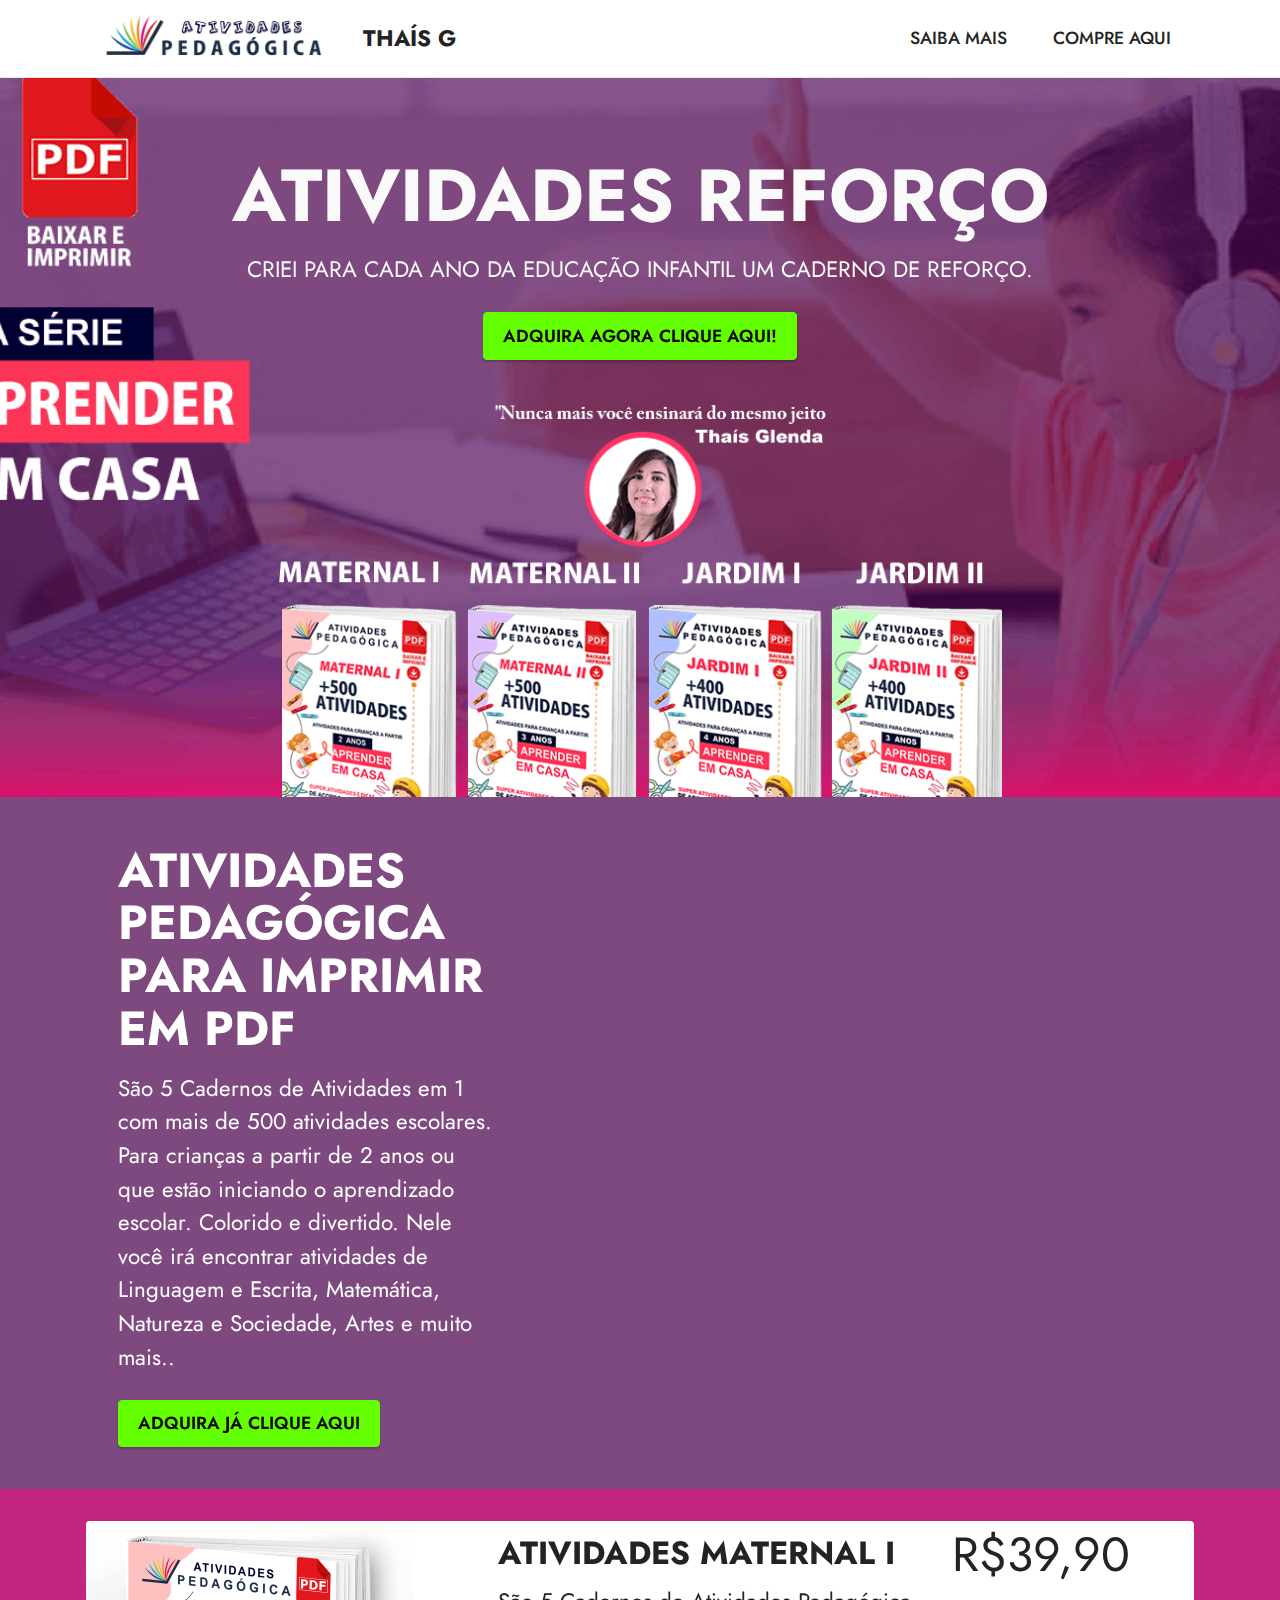
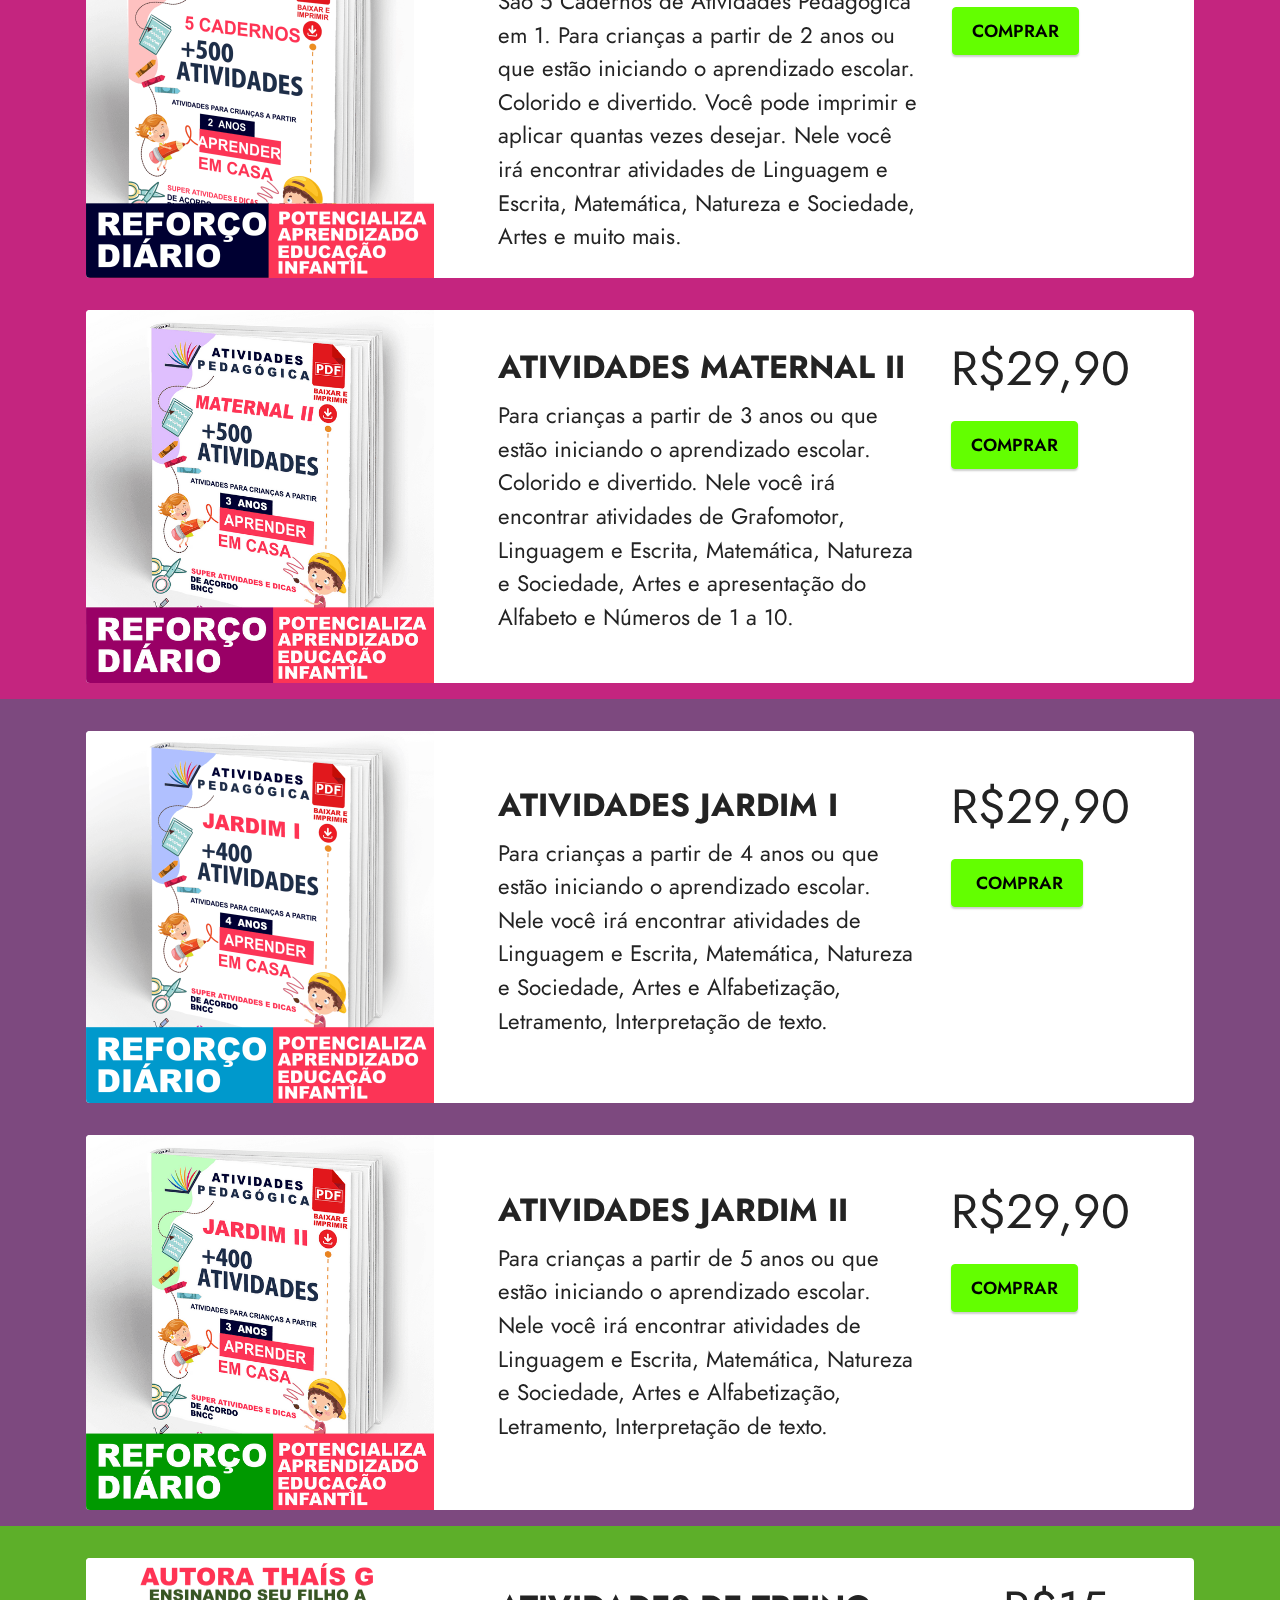
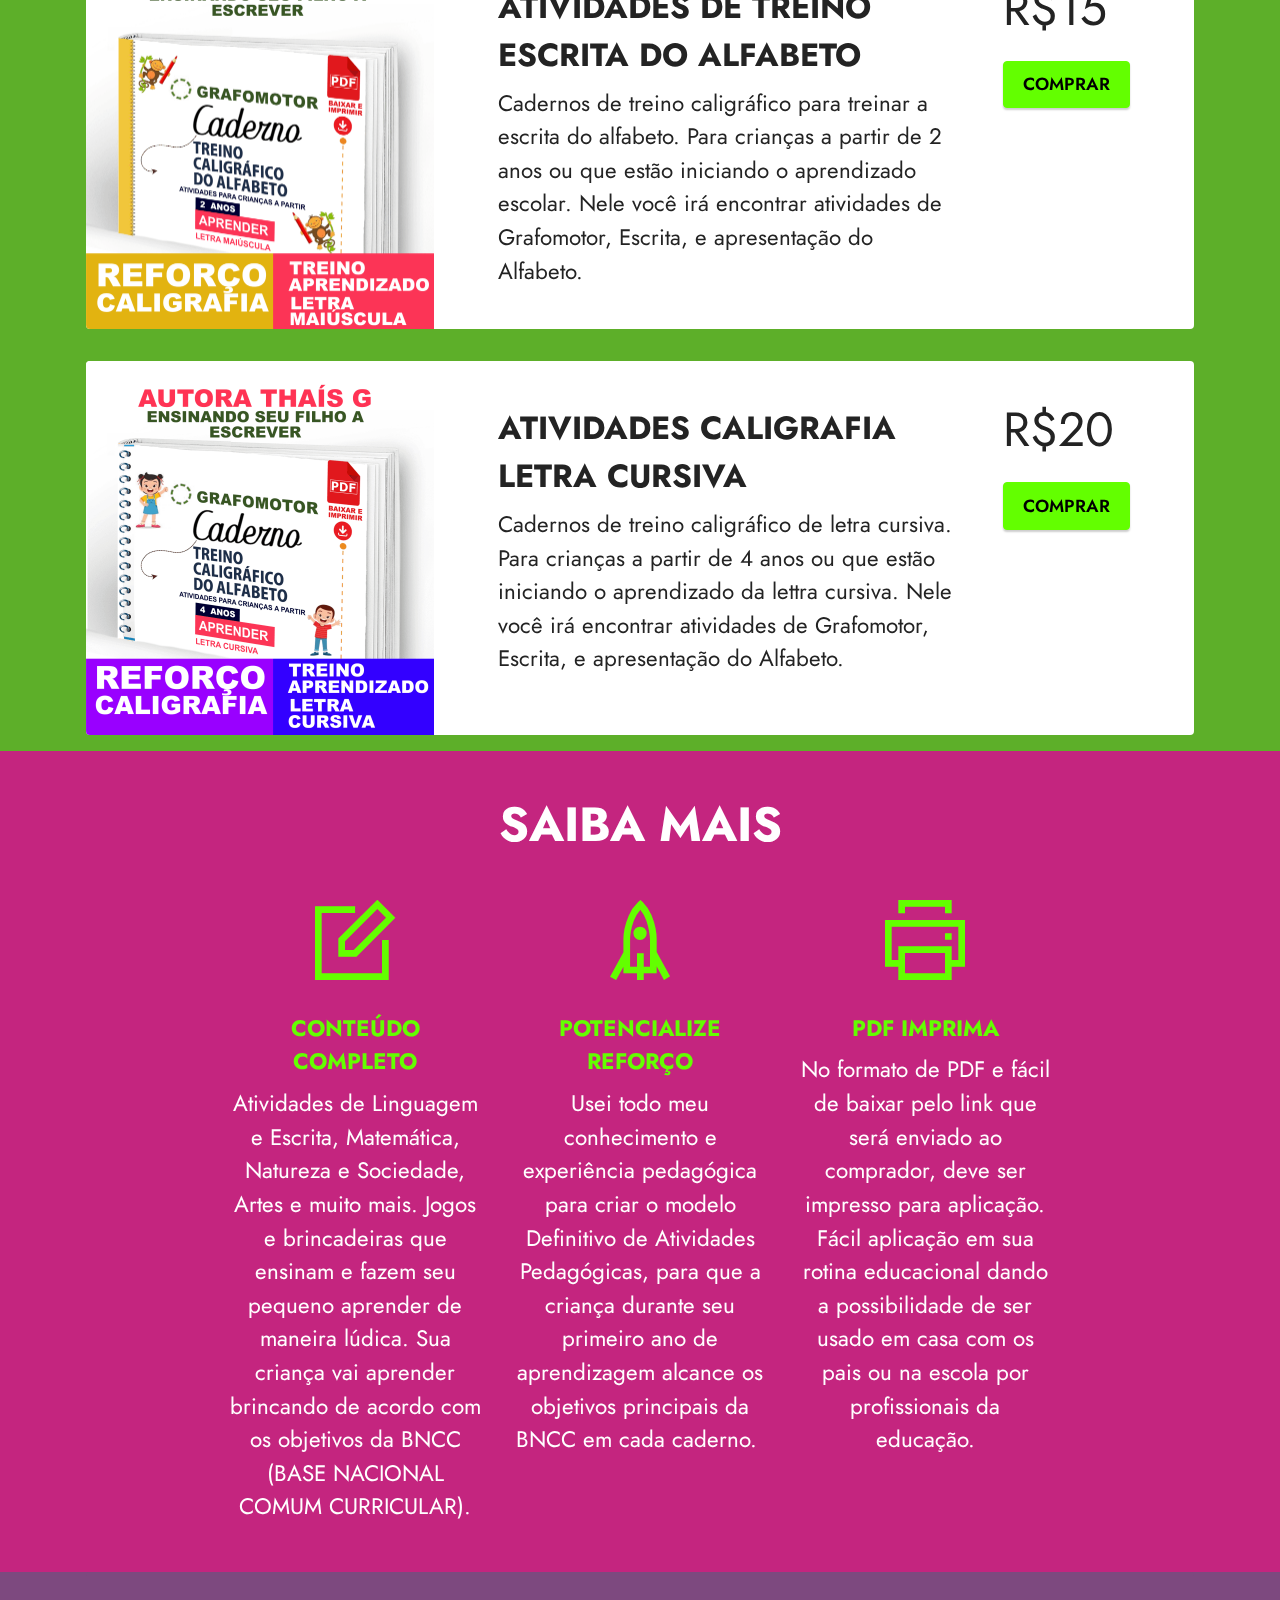
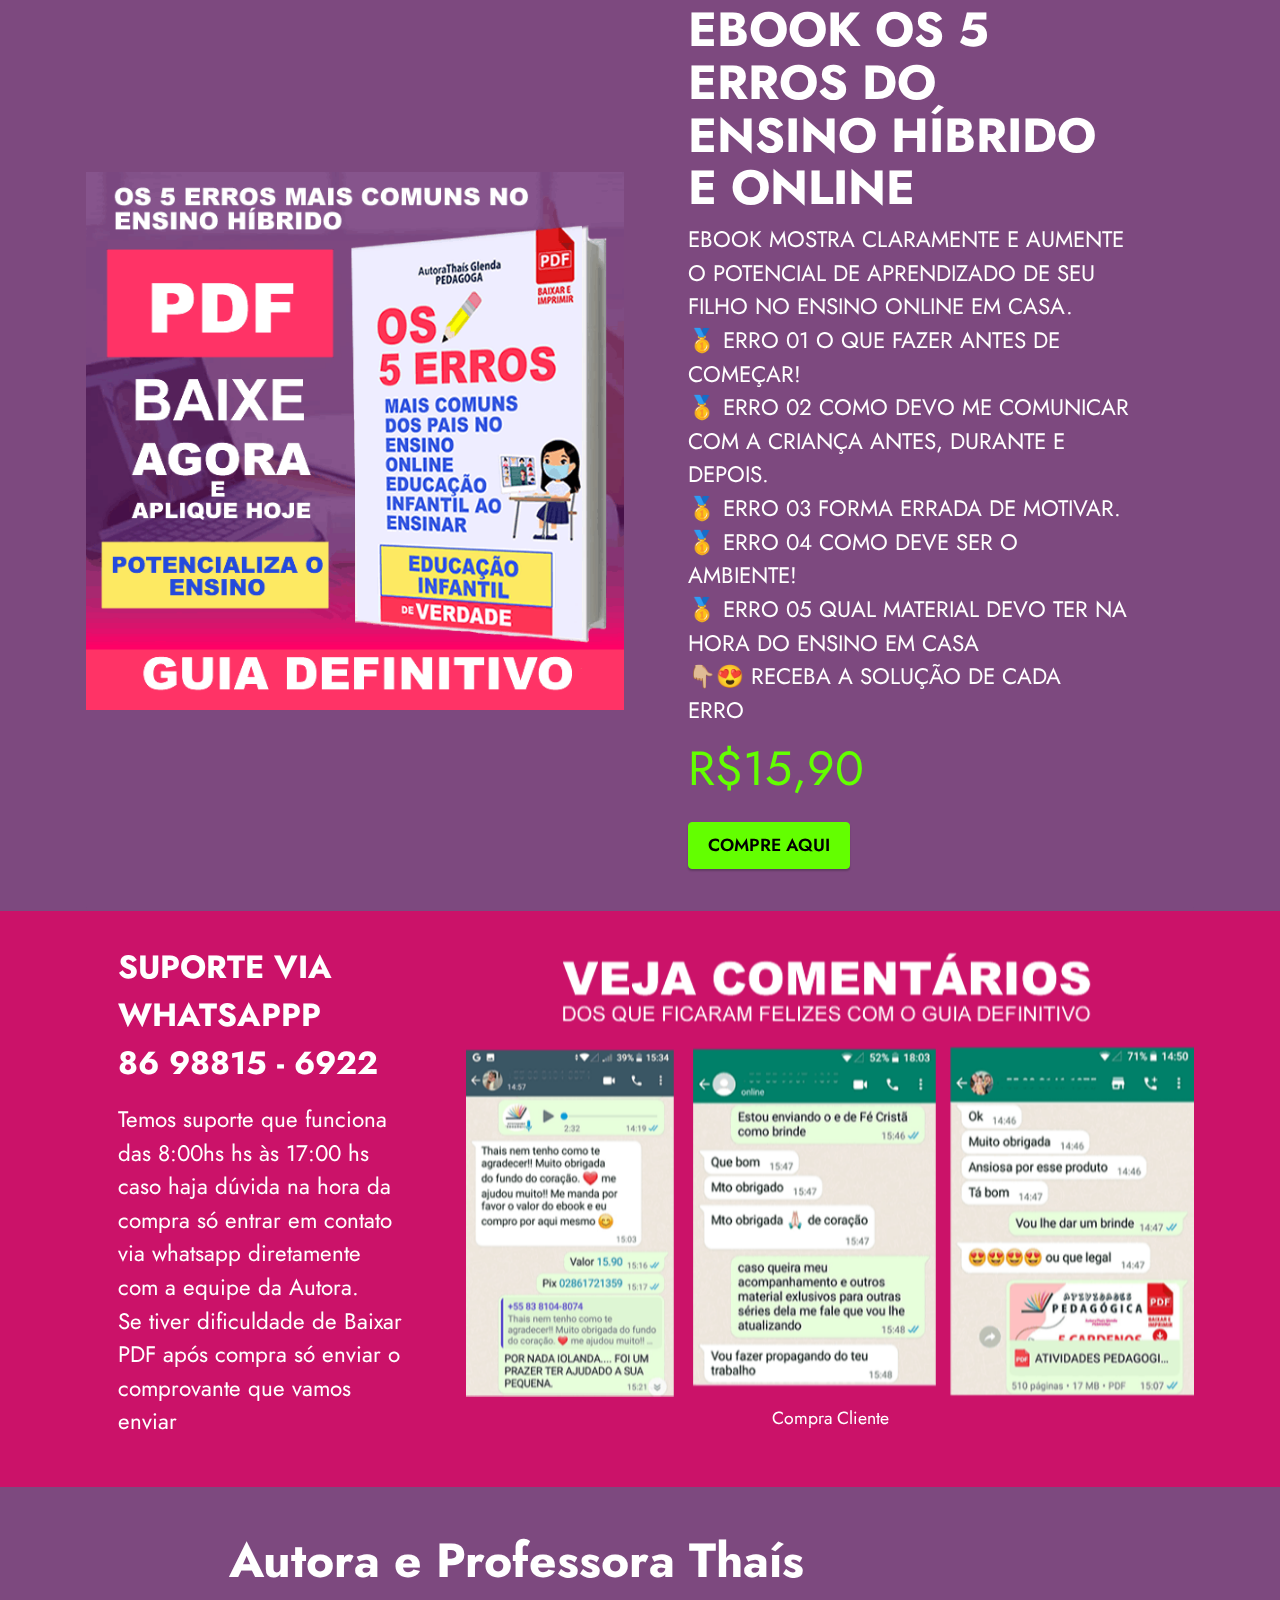
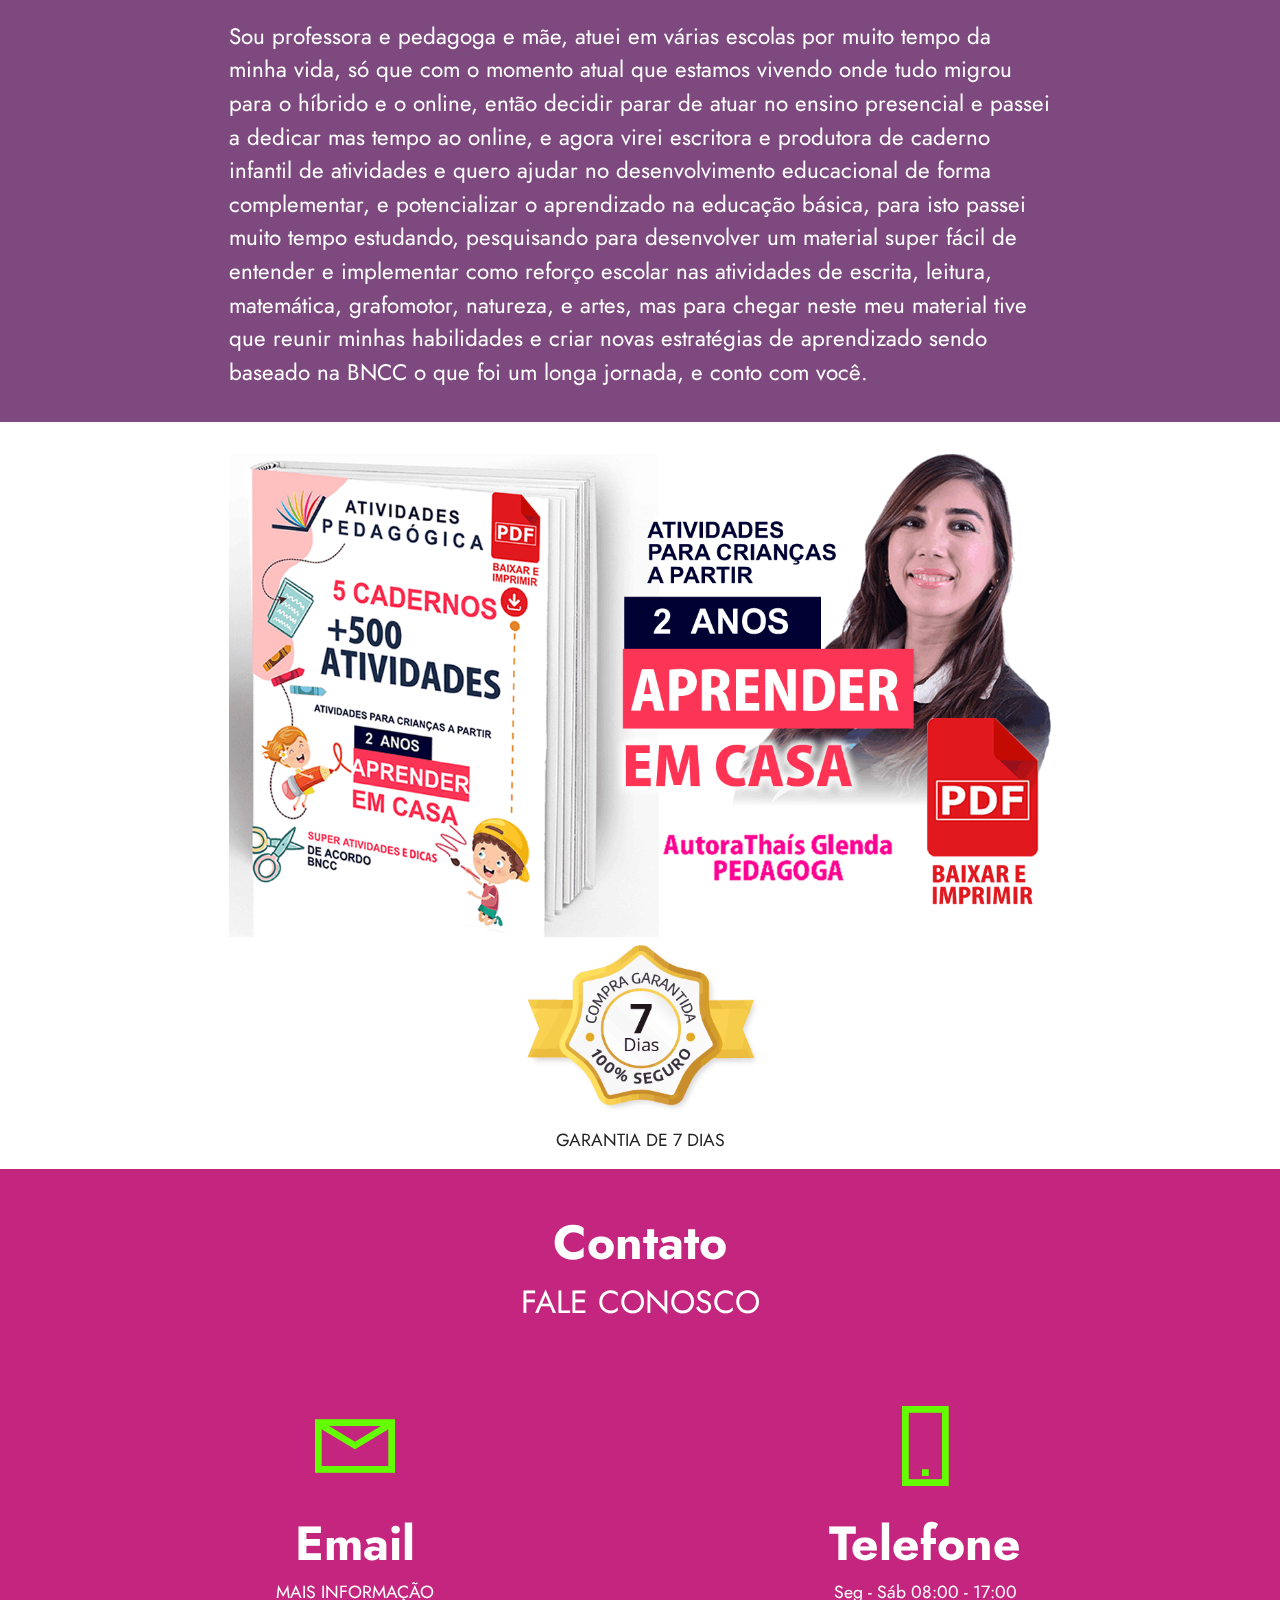
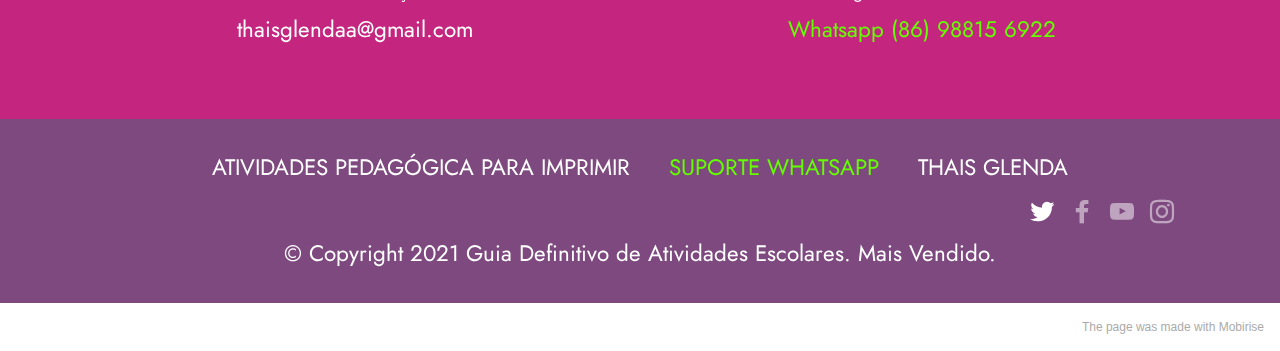
==== commit 97db8bc8: "Add files via upload" ====
--- a/index.html
+++ b/index.html
@@ -1,7 +1,7 @@
 <!DOCTYPE html>
 <html  >
 <head>
-  <!-- Site made with Mobirise Website Builder v5.4.1, https://mobirise.com -->
+  
   <meta charset="UTF-8">
   <meta http-equiv="X-UA-Compatible" content="IE=edge">
   <meta name="generator" content="Mobirise v5.4.1, mobirise.com">
@@ -11,10 +11,10 @@
   <meta name="twitter:title" content="Atividades Pedagógica para Imprimir">
   <meta name="viewport" content="width=device-width, initial-scale=1, minimum-scale=1">
   <link rel="shortcut icon" href="assets/images/logo-565x130.png" type="image/x-icon">
-  <meta name="description" content="São 5 Cadernos de Atividades em 1 com mais de 500 atividades escolares. Para crianças a partir de 2 anos ou que estão iniciando o aprendizado escolar. Colorido e divertido. Nele você irá encontrar atividades de Linguagem e Escrita, Matemática, Natureza e Sociedade, Artes e muito mais..">
-  
-  
-  <title>Atividades Pedagógica para Imprimir</title>
+  <meta name="description" content="ATIVIDADES PEDAGÓGICA PARA IMPRIMIR EM PDF São 5 Cadernos de Atividades em 1 com mais de 500 atividades escolares. Para crianças a partir de 2 anos ou que estão iniciando o aprendizado escolar. Colorido e divertido. Nele você irá encontrar atividades de Linguagem e Escrita, Matemática, Natureza e Sociedade, Artes e muito mais..">
+  <meta name="keywords" content="atividades infantil, atividades infantil para imprimir, atividades infantil 5, atividades infantil 4, atividades infantil 3 anos, atividades infantil 2, atividades educação infantil, vogal a atividades educação infantil, letra a atividades educação infantil, letra b atividades educação infantil,letra c atividades educação infantil, letra e atividades educação infantil, atividades infantil para imprimir 4 anos, atividades reforço escolar 3 ano, atividades de reforço escolar para imprimir, atividades para reforço escolar, atividades de reforço escolar alfabetização, educação infantil, educação infantil em ingles, educação infantil pdf, a educação infantil jogos, homeschooling brasil, homeschooling no brasil, aulas online infantil 5 anos, aula online educação infantil, aula online ingles infantil, ensino híbrido, atividades colorir educação infantil, atividades colorir pdf, atividades colorir formas geometricas, atividades para colorir, atividades de colorir para imprimir">
+  <meta name="robots" content="index">
+  <title>ATIVIDADES INFANTIL para Imprimir</title>
   <link rel="stylesheet" href="assets/web/assets/mobirise-icons2/mobirise2.css">
   <link rel="stylesheet" href="assets/bootstrap/css/bootstrap.min.css">
   <link rel="stylesheet" href="assets/bootstrap/css/bootstrap-grid.min.css">
@@ -39,7 +39,7 @@
         <div class="container">
             <div class="navbar-brand">
                 <span class="navbar-logo">
-                    <a href="https://mobiri.se">
+                    <a href="index.html#header10-s">
                         <img src="assets/images/logo-565x130.png" alt="Mobirise" style="height: 3.8rem;">
                     </a>
                 </span>
@@ -74,7 +74,7 @@
         <div class="row justify-content-center">
             <div class="col-md-12 col-lg-9">
                 <h1 class="mbr-section-title mbr-fonts-style mb-3 display-1"><strong>ATIVIDADES REFORÇO</strong></h1>
-                <p class="mbr-text mbr-fonts-style display-7">CRIEI PARA CADA ANO NA EDUCAÇÃO INFANTIL UM CADERNO DE REFORÇO.</p>
+                <p class="mbr-text mbr-fonts-style display-7">CRIEI PARA CADA ANO DA EDUCAÇÃO INFANTIL UM CADERNO DE REFORÇO.</p>
                 <div class="mbr-section-btn mt-3"><a class="btn btn-primary display-4" href="index.html#features9-p">ADQUIRA AGORA CLIQUE AQUI!</a></div>
                 <div class="image-wrap mt-4">
                     <img src="assets/images/banner-1-800x400.png" alt="Mobirise" title="">
@@ -96,7 +96,7 @@
                     <h2 class="mbr-section-title mb-3 mbr-fonts-style display-2"><strong>ATIVIDADES PEDAGÓGICA PARA IMPRIMIR EM PDF</strong></h2>
                     <p class="mbr-text mb-3 mbr-fonts-style display-7">São 5 Cadernos de Atividades em 1 com mais de 500 atividades escolares. Para crianças a partir de 2 anos ou que estão iniciando o aprendizado escolar. Colorido e divertido. Nele você irá encontrar atividades de Linguagem e Escrita, Matemática, Natureza e Sociedade, Artes e muito mais..
                     </p>
-                    <div class="mbr-section-btn"><a class="btn btn-secondary display-4" href="https://go.hotmart.com/N61019322M?dp=1">ADQUIRA JÁ CLIQUE AQUI</a></div>
+                    <div class="mbr-section-btn"><a class="btn btn-primary display-4" href="https://go.hotmart.com/N61019322M?dp=1">ADQUIRA JÁ CLIQUE AQUI</a></div>
                 </div>
             </div>
             <div class="mbr-figure col-12 col-md-7"><iframe class="mbr-embedded-video" src="https://www.youtube.com/embed/AF_CC1U1dyk?rel=0&amp;amp;showinfo=0&amp;autoplay=1&amp;loop=1&amp;playlist=AF_CC1U1dyk" width="1280" height="720" frameborder="0" allowfullscreen></iframe></div>
@@ -319,7 +319,7 @@
                 <div class="card-wrapper">
                     <div class="card-box align-center">
                         <div class="iconfont-wrapper">
-                            <span class="mbr-iconfont mobi-mbri-edit mobi-mbri"></span>
+                            <span class="mbr-iconfont mobi-mbri-edit mobi-mbri" style="color: rgb(99, 255, 0); fill: rgb(99, 255, 0);"></span>
                         </div>
                         <h5 class="card-title mbr-fonts-style display-7"><strong>CONTEÚDO COMPLETO</strong></h5>
                         <p class="card-text mbr-fonts-style display-7">Atividades de Linguagem e Escrita, Matemática, Natureza e Sociedade, Artes e muito mais. Jogos e brincadeiras que ensinam e fazem seu pequeno aprender de maneira lúdica. Sua criança vai aprender brincando de acordo com os objetivos da BNCC (BASE NACIONAL COMUM CURRICULAR).</p>
@@ -330,7 +330,7 @@
                 <div class="card-wrapper">
                     <div class="card-box align-center">
                         <div class="iconfont-wrapper">
-                            <span class="mbr-iconfont mobi-mbri-rocket mobi-mbri"></span>
+                            <span class="mbr-iconfont mobi-mbri-rocket mobi-mbri" style="color: rgb(99, 255, 0); fill: rgb(99, 255, 0);"></span>
                         </div>
                         <h5 class="card-title mbr-fonts-style display-7"><strong>POTENCIALIZE REFORÇO</strong></h5>
                         <p class="card-text mbr-fonts-style display-7">Usei todo meu conhecimento e experiência pedagógica para criar o modelo Definitivo de Atividades Pedagógicas, para que a criança durante seu primeiro ano de aprendizagem alcance os objetivos principais da BNCC em cada caderno.&nbsp;</p>
@@ -341,7 +341,7 @@
                 <div class="card-wrapper">
                     <div class="card-box align-center">
                         <div class="iconfont-wrapper">
-                            <span class="mbr-iconfont mobi-mbri-print mobi-mbri"></span>
+                            <span class="mbr-iconfont mobi-mbri-print mobi-mbri" style="color: rgb(99, 255, 0); fill: rgb(99, 255, 0);"></span>
                         </div>
                         <h5 class="card-title mbr-fonts-style display-7"><strong>PDF IMPRIMA</strong></h5>
                         <p class="card-text mbr-fonts-style display-7">No formato de PDF e fácil de baixar pelo link que será enviado ao comprador, deve ser impresso para aplicação.<br>Fácil aplicação em sua rotina educacional dando a possibilidade de ser usado em casa com os pais ou na escola por profissionais da educação.</p>
@@ -363,18 +363,23 @@
             <div class="row align-items-center">
                 <div class="col-12 col-lg-6">
                     <div class="image-wrapper">
-                        <img src="assets/images/capa-1076x1522.png" alt="Mobirise">
+                        <img src="assets/images/divulgao-600x600.png" alt="Mobirise">
                     </div>
                 </div>
                 <div class="col-12 col-lg">
                     <div class="text-box">
-                        <h5 class="mbr-title mbr-fonts-style display-2"><strong>COMPRE AGORA</strong><br><strong>COM 50% DESCONTO</strong></h5>
-                        <p class="mbr-text mbr-fonts-style display-7">Oferta é imperdível somente este valor até dezembro 2021 então corra e aproveite e garanta já o seu.&nbsp;</p>
+                        <h5 class="mbr-title mbr-fonts-style display-2"><strong>EBOOK OS 5 ERROS DO ENSINO HÍBRIDO E ONLINE</strong></h5>
+                        <p class="mbr-text mbr-fonts-style display-7">EBOOK MOSTRA CLARAMENTE E AUMENTE O POTENCIAL DE APRENDIZADO DE SEU FILHO NO ENSINO ONLINE EM CASA.<br>🥇 ERRO 01 O QUE FAZER ANTES DE COMEÇAR!
+<br>🥇 ERRO 02 COMO DEVO ME COMUNICAR COM A CRIANÇA ANTES, DURANTE E DEPOIS.
+<br>🥇 ERRO 03 FORMA ERRADA DE MOTIVAR.
+<br>🥇 ERRO 04 COMO DEVE SER O AMBIENTE!
+<br>🥇 ERRO 05 QUAL MATERIAL DEVO TER NA HORA DO ENSINO EM CASA
+<br>👇🏼😍 RECEBA A SOLUÇÃO DE CADA ERRO&nbsp;</p>
                         <div class="cost">
-                            <span class="currentcost mbr-fonts-style pr-2 display-2">R$39,90</span>
-                            <span class="oldcost mbr-fonts-style display-2">$79,80</span>
-                        </div>
-                        <div class="mbr-section-btn pt-3"><a href="https://go.hotmart.com/N61019322M?dp=1" class="btn btn-primary display-4">COMPRE AQUI</a></div>
+                            <span class="currentcost mbr-fonts-style pr-2 display-2">R$15,90</span>
+                            <span class="oldcost mbr-fonts-style display-2"></span>
+                        </div>
+                        <div class="mbr-section-btn pt-3"><a href="https://sun.eduzz.com/1272725" class="btn btn-primary display-4">COMPRE AQUI</a></div>
                     </div>
                 </div>
             </div>
@@ -389,9 +394,9 @@
 
     <div class="container">
         <div class="row align-items-center">
-            <div class="col-12 col-lg-6">
+            <div class="col-12 col-lg-8">
                 <div class="image-wrapper">
-                    <img src="assets/images/testemunho-1-640x887.png" alt="Mobirise">
+                    <img src="assets/images/testemunho-1-750x519.png" alt="Mobirise">
                     <p class="mbr-description mbr-fonts-style mt-2 align-center display-4">Compra Cliente</p>
                 </div>
             </div>
@@ -469,7 +474,7 @@
                         </div>
                         <h4 class="card-title mbr-fonts-style align-center mb-2 display-2"><strong>Telefone</strong></h4>
                         <p class="mbr-text mbr-fonts-style mb-2 display-4">Seg - Sáb 08:00 - 17:00</p>
-                        <h5 class="link mbr-black mbr-fonts-style display-7"><a href="https://api.whatsapp.com/send?phone=5586988156922&text=ATIVIDADES%20PEDAG%C3%93GICA%20PARA%20IMPRIMIR" class="text-secondary">Whatsapp&nbsp;(86)&nbsp;98815 6922</a>&nbsp;</h5>
+                        <h5 class="link mbr-black mbr-fonts-style display-7"><a href="https://api.whatsapp.com/send?phone=5586988156922&text=ATIVIDADES%20PEDAG%C3%93GICA%20PARA%20IMPRIMIR" class="text-primary">Whatsapp&nbsp;(86)&nbsp;98815 6922</a>&nbsp;</h5>
                     </div>
                 </div>
             </div>
@@ -516,7 +521,7 @@
                         </a>
                     </div><div class="soc-item">
                         
-                            <span class="mbr-iconfont mbr-iconfont-social socicon-instagram socicon"></span>
+                            <a href="https://www.instagram.com/atividade.infantil.emcasa/"><span class="mbr-iconfont mbr-iconfont-social socicon-instagram socicon"></span></a>
                         
                     </div></div>
             </div>
@@ -527,7 +532,7 @@
             </div>
         </div>
     </div>
-</section><section style="background-color: #fff; font-family: -apple-system, BlinkMacSystemFont, 'Segoe UI', 'Roboto', 'Helvetica Neue', Arial, sans-serif; color:#aaa; font-size:12px; padding: 0; align-items: center; display: flex;"><a href="https://mobirise.site/w" style="flex: 1 1; height: 3rem; padding-left: 1rem;"></a><p style="flex: 0 0 auto; margin:0; padding-right:1rem;">The <a href="https://mobirise.site/e" style="color:#aaa;">website</a> was designed with Mobirise</p></section><script src="assets/bootstrap/js/bootstrap.bundle.min.js"></script>  <script src="assets/parallax/jarallax.js"></script>  <script src="assets/smoothscroll/smooth-scroll.js"></script>  <script src="assets/ytplayer/index.js"></script>  <script src="assets/dropdown/js/navbar-dropdown.js"></script>  <script src="assets/theme/js/script.js"></script>  
+</section><section style="background-color: #fff; font-family: -apple-system, BlinkMacSystemFont, 'Segoe UI', 'Roboto', 'Helvetica Neue', Arial, sans-serif; color:#aaa; font-size:12px; padding: 0; align-items: center; display: flex;"><a href="https://mobirise.site/b" style="flex: 1 1; height: 3rem; padding-left: 1rem;"></a><p style="flex: 0 0 auto; margin:0; padding-right:1rem;"><a href="https://mobirise.site/c" style="color:#aaa;">The</a> page was made with Mobirise</p></section><script src="assets/bootstrap/js/bootstrap.bundle.min.js"></script>  <script src="assets/parallax/jarallax.js"></script>  <script src="assets/smoothscroll/smooth-scroll.js"></script>  <script src="assets/ytplayer/index.js"></script>  <script src="assets/dropdown/js/navbar-dropdown.js"></script>  <script src="assets/theme/js/script.js"></script>  
   
   
 </body>
--- a/assets/mobirise/css/mbr-additional.css
+++ b/assets/mobirise/css/mbr-additional.css
@@ -27,19 +27,19 @@
 }
 .display-5 {
   font-family: 'Jost', sans-serif;
-  font-size: 2.2rem;
+  font-size: 2rem;
   line-height: 1.5;
 }
 .display-5 > .mbr-iconfont {
-  font-size: 2.75rem;
+  font-size: 2.5rem;
 }
 .display-7 {
   font-family: 'Jost', sans-serif;
-  font-size: 1.2rem;
+  font-size: 1.4rem;
   line-height: 1.5;
 }
 .display-7 > .mbr-iconfont {
-  font-size: 1.5rem;
+  font-size: 1.75rem;
 }
 /* ---- Fluid typography for mobile devices ---- */
 /* 1.4 - font scale ratio ( bootstrap == 1.42857 ) */
@@ -68,14 +68,14 @@
     line-height: calc( 1.4 * (1.0350000000000001rem + (1.1 - 1.0350000000000001) * ((100vw - 20rem) / (48 - 20))));
   }
   .display-5 {
-    font-size: 1.76rem;
-    font-size: calc( 1.42rem + (2.2 - 1.42) * ((100vw - 20rem) / (48 - 20)));
-    line-height: calc( 1.4 * (1.42rem + (2.2 - 1.42) * ((100vw - 20rem) / (48 - 20))));
+    font-size: 1.6rem;
+    font-size: calc( 1.35rem + (2 - 1.35) * ((100vw - 20rem) / (48 - 20)));
+    line-height: calc( 1.4 * (1.35rem + (2 - 1.35) * ((100vw - 20rem) / (48 - 20))));
   }
   .display-7 {
-    font-size: 0.96rem;
-    font-size: calc( 1.07rem + (1.2 - 1.07) * ((100vw - 20rem) / (48 - 20)));
-    line-height: calc( 1.4 * (1.07rem + (1.2 - 1.07) * ((100vw - 20rem) / (48 - 20))));
+    font-size: 1.12rem;
+    font-size: calc( 1.14rem + (1.4 - 1.14) * ((100vw - 20rem) / (48 - 20)));
+    line-height: calc( 1.4 * (1.14rem + (1.4 - 1.14) * ((100vw - 20rem) / (48 - 20))));
   }
 }
 /* Buttons */
@@ -705,9 +705,9 @@
   color: #fafafa;
 }
 .cid-sOcH9zo1Qb {
-  padding-top: 6rem;
-  padding-bottom: 5rem;
-  background-color: #ffffff;
+  padding-top: 3rem;
+  padding-bottom: 2rem;
+  background-color: #7d497f;
 }
 @media (max-width: 767px) {
   .cid-sOcH9zo1Qb .row {
@@ -732,10 +732,17 @@
 .cid-sOcH9zo1Qb .mbr-figure iframe {
   width: 100%;
 }
+.cid-sOcH9zo1Qb .mbr-section-title {
+  color: #ffffff;
+}
+.cid-sOcH9zo1Qb .mbr-text,
+.cid-sOcH9zo1Qb .mbr-section-btn {
+  color: #ffffff;
+}
 .cid-t0ztbMod6F {
-  padding-top: 6rem;
-  padding-bottom: 6rem;
-  background-color: #fafafa;
+  padding-top: 2rem;
+  padding-bottom: 1rem;
+  background-color: #c4257f;
 }
 @media (max-width: 767px) {
   .cid-t0ztbMod6F .card-box {
@@ -765,9 +772,9 @@
   margin-bottom: 2rem;
 }
 .cid-t0ztcKbwck {
-  padding-top: 6rem;
-  padding-bottom: 6rem;
-  background-color: #fafafa;
+  padding-top: 2rem;
+  padding-bottom: 1rem;
+  background-color: #7d497f;
 }
 @media (max-width: 767px) {
   .cid-t0ztcKbwck .card-box {
@@ -797,9 +804,9 @@
   margin-bottom: 2rem;
 }
 .cid-t0ztdsixpf {
-  padding-top: 6rem;
-  padding-bottom: 6rem;
-  background-color: #fafafa;
+  padding-top: 2rem;
+  padding-bottom: 1rem;
+  background-color: #5daf29;
 }
 @media (max-width: 767px) {
   .cid-t0ztdsixpf .card-box {
@@ -829,9 +836,9 @@
   margin-bottom: 2rem;
 }
 .cid-sOcHqLMQd8 {
-  padding-top: 4rem;
-  padding-bottom: 4rem;
-  background-color: #ffffff;
+  padding-top: 3rem;
+  padding-bottom: 3rem;
+  background-color: #c4257f;
 }
 @media (min-width: 1500px) {
   .cid-sOcHqLMQd8 .container {
@@ -852,22 +859,30 @@
 }
 .cid-sOcHqLMQd8 .card-text {
   text-align: center;
+  color: #ffffff;
+}
+.cid-sOcHqLMQd8 .card-title,
+.cid-sOcHqLMQd8 .iconfont-wrapper {
+  color: #63ff00;
+}
+.cid-sOcHqLMQd8 .mbr-section-title {
+  color: #ffffff;
 }
 .cid-sOcIKu8Q3k {
-  padding-top: 5rem;
-  padding-bottom: 5rem;
-  background-color: #fafafa;
+  padding-top: 0rem;
+  padding-bottom: 0rem;
+  background-color: #7d497f;
 }
 .cid-sOcIKu8Q3k .oldcost {
   text-decoration: line-through;
-  color: #353535;
+  color: #000000;
 }
 .cid-sOcIKu8Q3k .currentcost {
-  color: #232323;
+  color: #63ff00;
 }
 .cid-sOcIKu8Q3k .card-wrapper {
   border-radius: 4px;
-  background: #ffffff;
+  background: #7d497f;
 }
 @media (min-width: 992px) {
   .cid-sOcIKu8Q3k .text-box {
@@ -889,10 +904,18 @@
   width: 100%;
   object-fit: cover;
 }
+.cid-sOcIKu8Q3k H5 {
+  color: #ffffff;
+}
+.cid-sOcIKu8Q3k .mbr-text,
+.cid-sOcIKu8Q3k .cost,
+.cid-sOcIKu8Q3k .mbr-section-btn {
+  color: #ffffff;
+}
 .cid-sOcHD6bSqN {
-  padding-top: 6rem;
-  padding-bottom: 6rem;
-  background-color: #ffffff;
+  padding-top: 0rem;
+  padding-bottom: 0rem;
+  background-color: #cb1269;
 }
 @media (max-width: 991px) {
   .cid-sOcHD6bSqN .image-wrapper {
@@ -910,20 +933,31 @@
     padding: 2rem;
   }
 }
+.cid-sOcHD6bSqN .mbr-section-title {
+  color: #ffffff;
+}
+.cid-sOcHD6bSqN .mbr-text {
+  color: #ffffff;
+}
+.cid-sOcHD6bSqN .mbr-description {
+  color: #ffffff;
+}
 .cid-s48udlf8KU {
-  padding-top: 5rem;
-  padding-bottom: 2rem;
-  background-color: #ffffff;
+  padding-top: 3rem;
+  padding-bottom: 0rem;
+  background-color: #7d497f;
 }
 .cid-s48udlf8KU .mbr-section-title {
   text-align: left;
+  color: #ffffff;
 }
 .cid-s48udlf8KU .mbr-section-subtitle {
   text-align: left;
+  color: #ffffff;
 }
 .cid-s48upRUlSD {
   padding-top: 2rem;
-  padding-bottom: 2rem;
+  padding-bottom: 0rem;
   background-color: #ffffff;
 }
 @media (max-width: 991px) {
@@ -938,9 +972,9 @@
   width: 100%;
 }
 .cid-sOcIi6eHOd {
-  padding-top: 5rem;
-  padding-bottom: 5rem;
-  background-color: #ffffff;
+  padding-top: 3rem;
+  padding-bottom: 1rem;
+  background-color: #c4257f;
 }
 .cid-sOcIi6eHOd .mbr-iconfont {
   display: block;
@@ -950,7 +984,7 @@
 }
 .cid-sOcIi6eHOd .card-wrapper {
   padding: 3rem;
-  background: #fafafa;
+  background: #c4257f;
   border-radius: 4px;
 }
 @media (max-width: 992px) {
@@ -962,6 +996,21 @@
   .cid-sOcIi6eHOd .card-wrapper {
     padding: 3rem 1rem;
   }
+}
+.cid-sOcIi6eHOd .mbr-section-title {
+  color: #ffffff;
+}
+.cid-sOcIi6eHOd .mbr-section-subtitle {
+  color: #ffffff;
+}
+.cid-sOcIi6eHOd .card-title {
+  color: #ffffff;
+}
+.cid-sOcIi6eHOd .mbr-text {
+  color: #ffffff;
+}
+.cid-sOcIi6eHOd .link {
+  color: #ffffff;
 }
 .cid-s48OLK6784 {
   z-index: 1000;
--- a/assets/mobirise/css/mbr-additional.css
+++ b/assets/mobirise/css/mbr-additional.css
@@ -27,19 +27,19 @@
 }
 .display-5 {
   font-family: 'Jost', sans-serif;
-  font-size: 2.2rem;
+  font-size: 2rem;
   line-height: 1.5;
 }
 .display-5 > .mbr-iconfont {
-  font-size: 2.75rem;
+  font-size: 2.5rem;
 }
 .display-7 {
   font-family: 'Jost', sans-serif;
-  font-size: 1.2rem;
+  font-size: 1.4rem;
   line-height: 1.5;
 }
 .display-7 > .mbr-iconfont {
-  font-size: 1.5rem;
+  font-size: 1.75rem;
 }
 /* ---- Fluid typography for mobile devices ---- */
 /* 1.4 - font scale ratio ( bootstrap == 1.42857 ) */
@@ -68,14 +68,14 @@
     line-height: calc( 1.4 * (1.0350000000000001rem + (1.1 - 1.0350000000000001) * ((100vw - 20rem) / (48 - 20))));
   }
   .display-5 {
-    font-size: 1.76rem;
-    font-size: calc( 1.42rem + (2.2 - 1.42) * ((100vw - 20rem) / (48 - 20)));
-    line-height: calc( 1.4 * (1.42rem + (2.2 - 1.42) * ((100vw - 20rem) / (48 - 20))));
+    font-size: 1.6rem;
+    font-size: calc( 1.35rem + (2 - 1.35) * ((100vw - 20rem) / (48 - 20)));
+    line-height: calc( 1.4 * (1.35rem + (2 - 1.35) * ((100vw - 20rem) / (48 - 20))));
   }
   .display-7 {
-    font-size: 0.96rem;
-    font-size: calc( 1.07rem + (1.2 - 1.07) * ((100vw - 20rem) / (48 - 20)));
-    line-height: calc( 1.4 * (1.07rem + (1.2 - 1.07) * ((100vw - 20rem) / (48 - 20))));
+    font-size: 1.12rem;
+    font-size: calc( 1.14rem + (1.4 - 1.14) * ((100vw - 20rem) / (48 - 20)));
+    line-height: calc( 1.4 * (1.14rem + (1.4 - 1.14) * ((100vw - 20rem) / (48 - 20))));
   }
 }
 /* Buttons */
@@ -705,9 +705,9 @@
   color: #fafafa;
 }
 .cid-sOcH9zo1Qb {
-  padding-top: 6rem;
-  padding-bottom: 5rem;
-  background-color: #ffffff;
+  padding-top: 3rem;
+  padding-bottom: 2rem;
+  background-color: #7d497f;
 }
 @media (max-width: 767px) {
   .cid-sOcH9zo1Qb .row {
@@ -732,10 +732,17 @@
 .cid-sOcH9zo1Qb .mbr-figure iframe {
   width: 100%;
 }
+.cid-sOcH9zo1Qb .mbr-section-title {
+  color: #ffffff;
+}
+.cid-sOcH9zo1Qb .mbr-text,
+.cid-sOcH9zo1Qb .mbr-section-btn {
+  color: #ffffff;
+}
 .cid-t0ztbMod6F {
-  padding-top: 6rem;
-  padding-bottom: 6rem;
-  background-color: #fafafa;
+  padding-top: 2rem;
+  padding-bottom: 1rem;
+  background-color: #c4257f;
 }
 @media (max-width: 767px) {
   .cid-t0ztbMod6F .card-box {
@@ -765,9 +772,9 @@
   margin-bottom: 2rem;
 }
 .cid-t0ztcKbwck {
-  padding-top: 6rem;
-  padding-bottom: 6rem;
-  background-color: #fafafa;
+  padding-top: 2rem;
+  padding-bottom: 1rem;
+  background-color: #7d497f;
 }
 @media (max-width: 767px) {
   .cid-t0ztcKbwck .card-box {
@@ -797,9 +804,9 @@
   margin-bottom: 2rem;
 }
 .cid-t0ztdsixpf {
-  padding-top: 6rem;
-  padding-bottom: 6rem;
-  background-color: #fafafa;
+  padding-top: 2rem;
+  padding-bottom: 1rem;
+  background-color: #5daf29;
 }
 @media (max-width: 767px) {
   .cid-t0ztdsixpf .card-box {
@@ -829,9 +836,9 @@
   margin-bottom: 2rem;
 }
 .cid-sOcHqLMQd8 {
-  padding-top: 4rem;
-  padding-bottom: 4rem;
-  background-color: #ffffff;
+  padding-top: 3rem;
+  padding-bottom: 3rem;
+  background-color: #c4257f;
 }
 @media (min-width: 1500px) {
   .cid-sOcHqLMQd8 .container {
@@ -852,22 +859,30 @@
 }
 .cid-sOcHqLMQd8 .card-text {
   text-align: center;
+  color: #ffffff;
+}
+.cid-sOcHqLMQd8 .card-title,
+.cid-sOcHqLMQd8 .iconfont-wrapper {
+  color: #63ff00;
+}
+.cid-sOcHqLMQd8 .mbr-section-title {
+  color: #ffffff;
 }
 .cid-sOcIKu8Q3k {
-  padding-top: 5rem;
-  padding-bottom: 5rem;
-  background-color: #fafafa;
+  padding-top: 0rem;
+  padding-bottom: 0rem;
+  background-color: #7d497f;
 }
 .cid-sOcIKu8Q3k .oldcost {
   text-decoration: line-through;
-  color: #353535;
+  color: #000000;
 }
 .cid-sOcIKu8Q3k .currentcost {
-  color: #232323;
+  color: #63ff00;
 }
 .cid-sOcIKu8Q3k .card-wrapper {
   border-radius: 4px;
-  background: #ffffff;
+  background: #7d497f;
 }
 @media (min-width: 992px) {
   .cid-sOcIKu8Q3k .text-box {
@@ -889,10 +904,18 @@
   width: 100%;
   object-fit: cover;
 }
+.cid-sOcIKu8Q3k H5 {
+  color: #ffffff;
+}
+.cid-sOcIKu8Q3k .mbr-text,
+.cid-sOcIKu8Q3k .cost,
+.cid-sOcIKu8Q3k .mbr-section-btn {
+  color: #ffffff;
+}
 .cid-sOcHD6bSqN {
-  padding-top: 6rem;
-  padding-bottom: 6rem;
-  background-color: #ffffff;
+  padding-top: 0rem;
+  padding-bottom: 0rem;
+  background-color: #cb1269;
 }
 @media (max-width: 991px) {
   .cid-sOcHD6bSqN .image-wrapper {
@@ -910,20 +933,31 @@
     padding: 2rem;
   }
 }
+.cid-sOcHD6bSqN .mbr-section-title {
+  color: #ffffff;
+}
+.cid-sOcHD6bSqN .mbr-text {
+  color: #ffffff;
+}
+.cid-sOcHD6bSqN .mbr-description {
+  color: #ffffff;
+}
 .cid-s48udlf8KU {
-  padding-top: 5rem;
-  padding-bottom: 2rem;
-  background-color: #ffffff;
+  padding-top: 3rem;
+  padding-bottom: 0rem;
+  background-color: #7d497f;
 }
 .cid-s48udlf8KU .mbr-section-title {
   text-align: left;
+  color: #ffffff;
 }
 .cid-s48udlf8KU .mbr-section-subtitle {
   text-align: left;
+  color: #ffffff;
 }
 .cid-s48upRUlSD {
   padding-top: 2rem;
-  padding-bottom: 2rem;
+  padding-bottom: 0rem;
   background-color: #ffffff;
 }
 @media (max-width: 991px) {
@@ -938,9 +972,9 @@
   width: 100%;
 }
 .cid-sOcIi6eHOd {
-  padding-top: 5rem;
-  padding-bottom: 5rem;
-  background-color: #ffffff;
+  padding-top: 3rem;
+  padding-bottom: 1rem;
+  background-color: #c4257f;
 }
 .cid-sOcIi6eHOd .mbr-iconfont {
   display: block;
@@ -950,7 +984,7 @@
 }
 .cid-sOcIi6eHOd .card-wrapper {
   padding: 3rem;
-  background: #fafafa;
+  background: #c4257f;
   border-radius: 4px;
 }
 @media (max-width: 992px) {
@@ -962,6 +996,21 @@
   .cid-sOcIi6eHOd .card-wrapper {
     padding: 3rem 1rem;
   }
+}
+.cid-sOcIi6eHOd .mbr-section-title {
+  color: #ffffff;
+}
+.cid-sOcIi6eHOd .mbr-section-subtitle {
+  color: #ffffff;
+}
+.cid-sOcIi6eHOd .card-title {
+  color: #ffffff;
+}
+.cid-sOcIi6eHOd .mbr-text {
+  color: #ffffff;
+}
+.cid-sOcIi6eHOd .link {
+  color: #ffffff;
 }
 .cid-s48OLK6784 {
   z-index: 1000;
